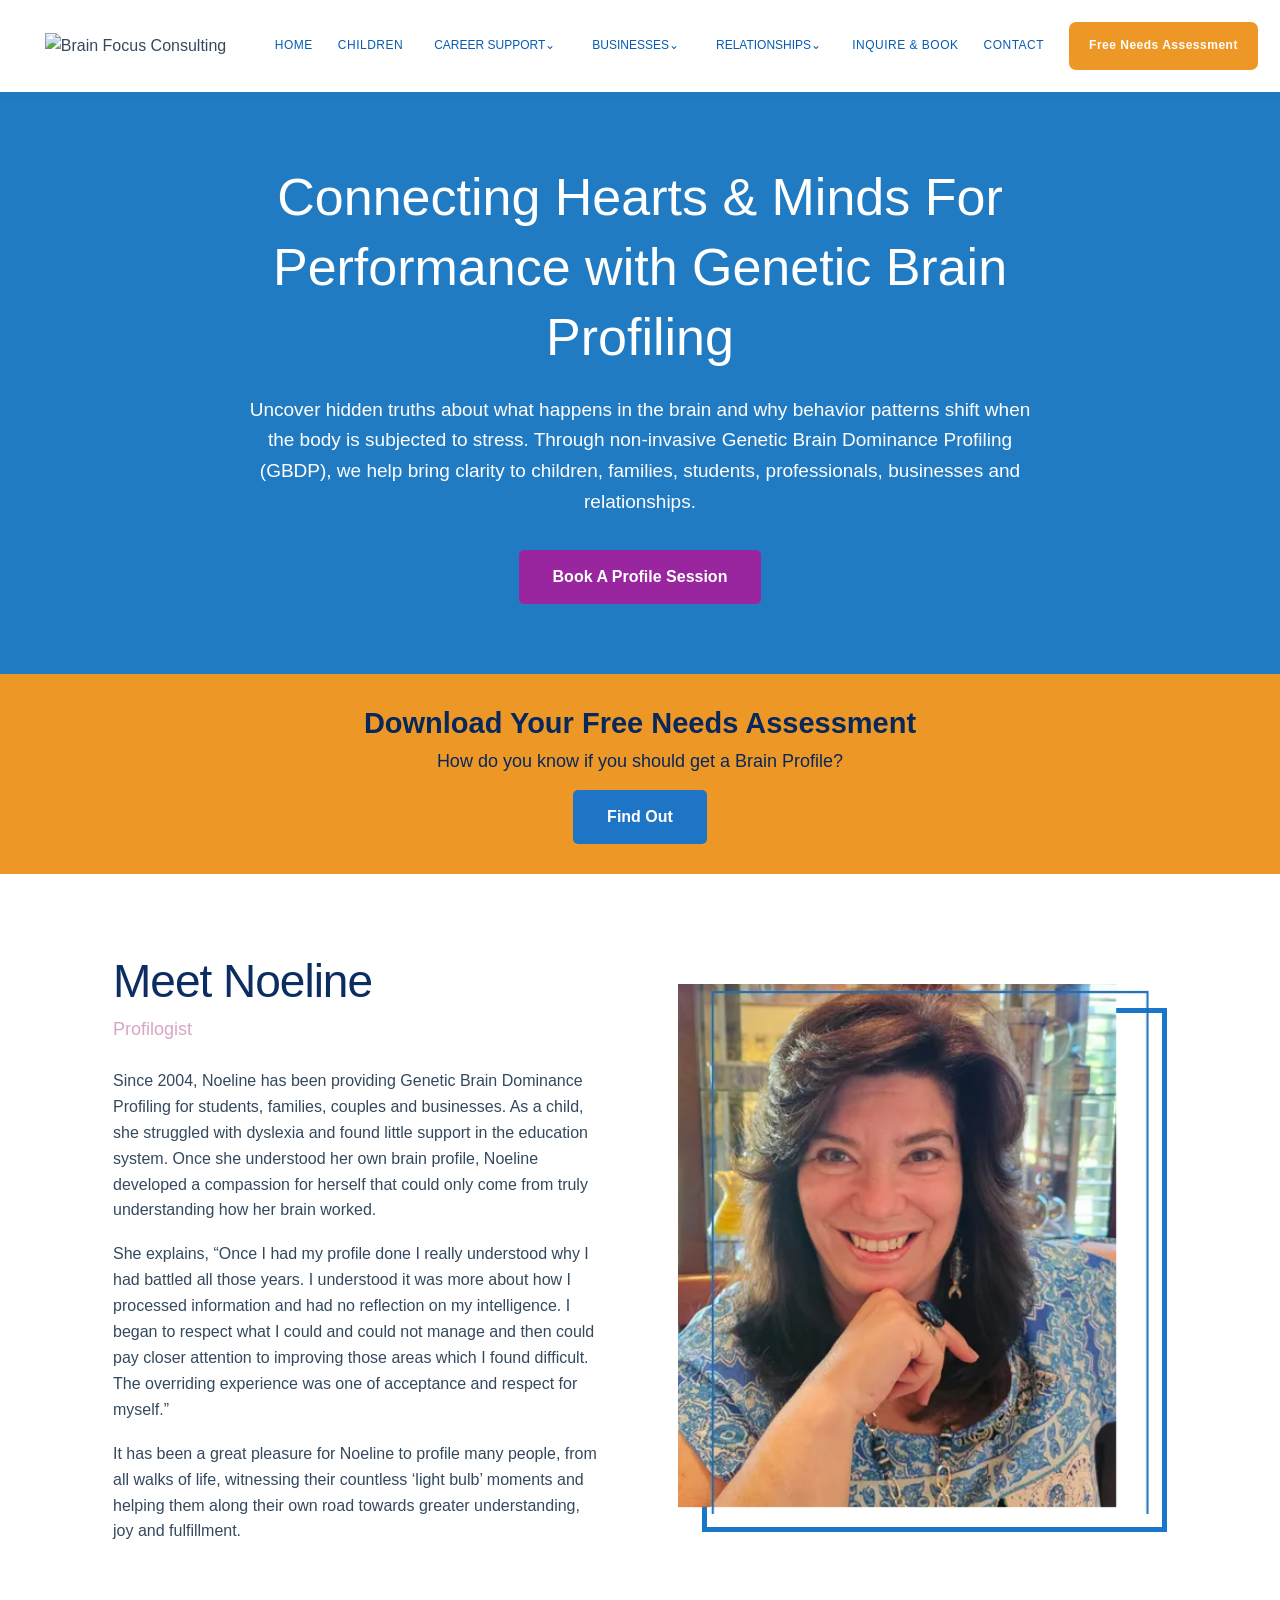
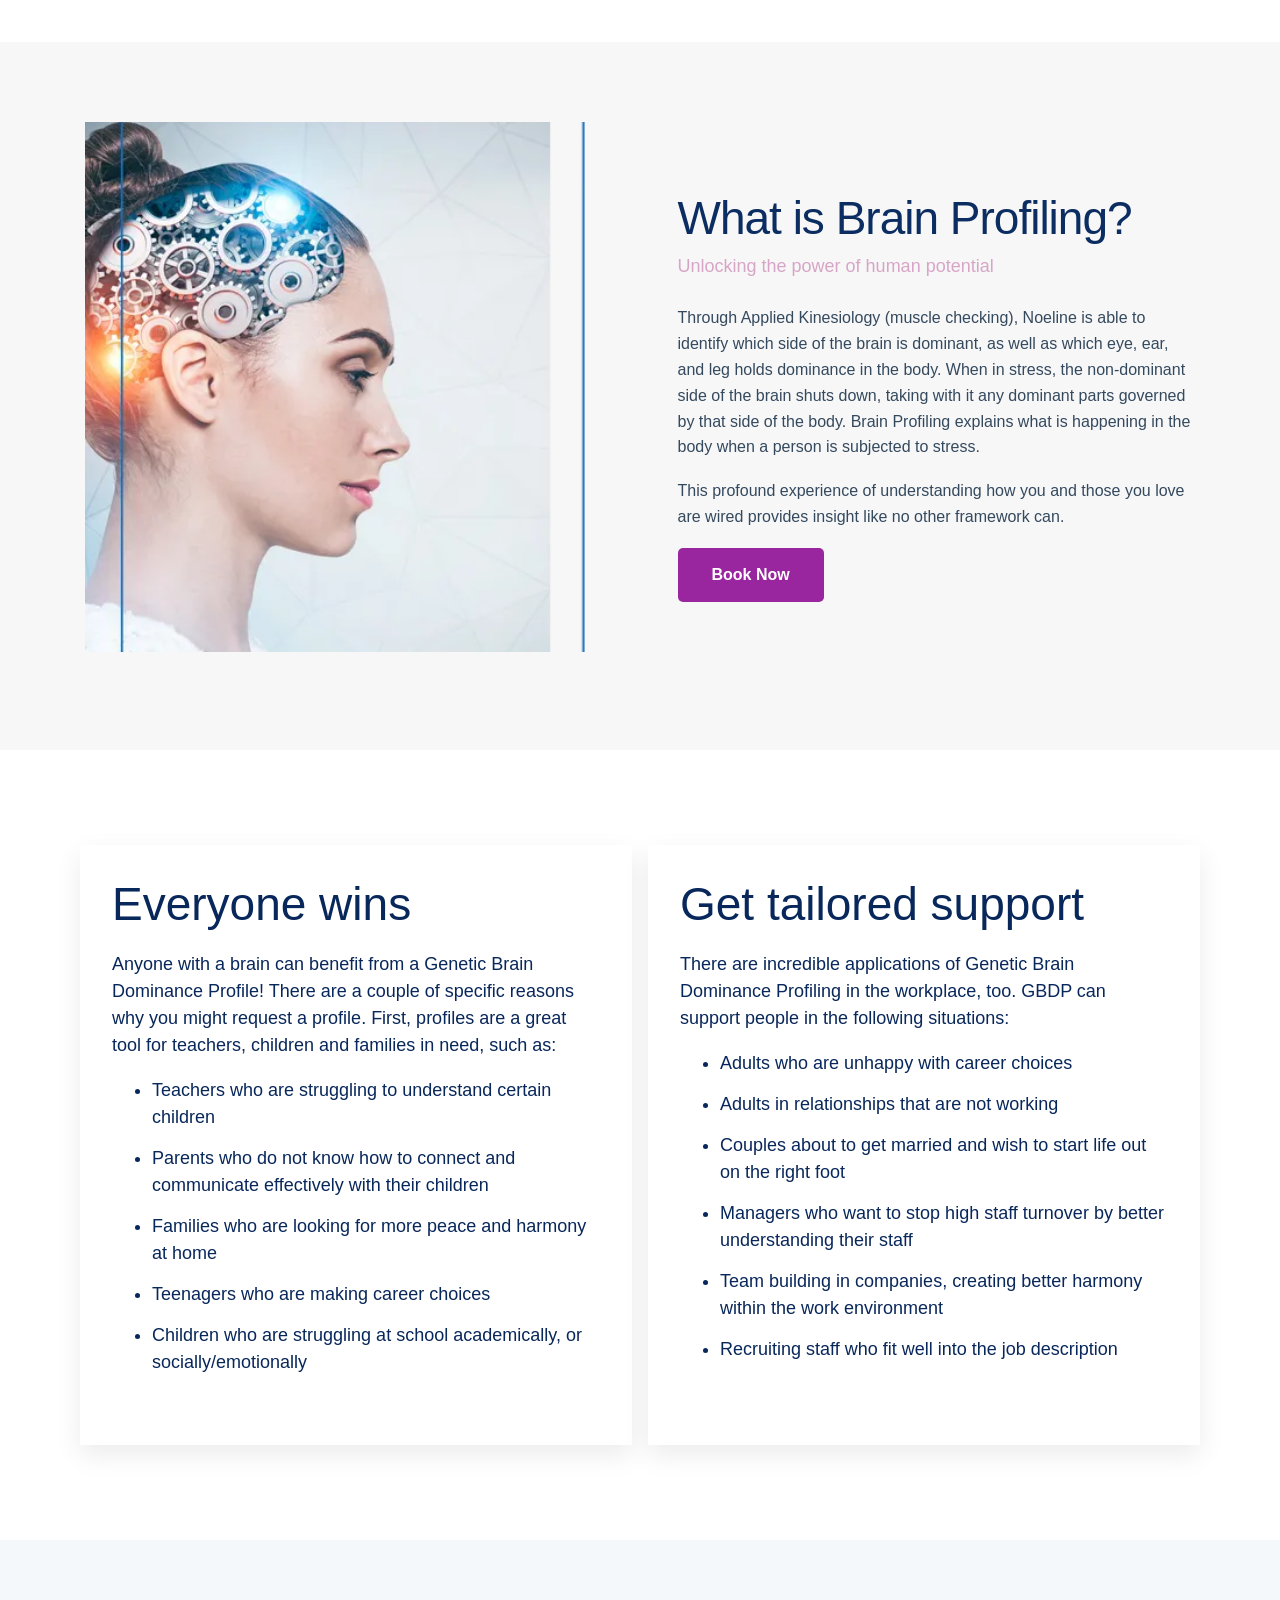
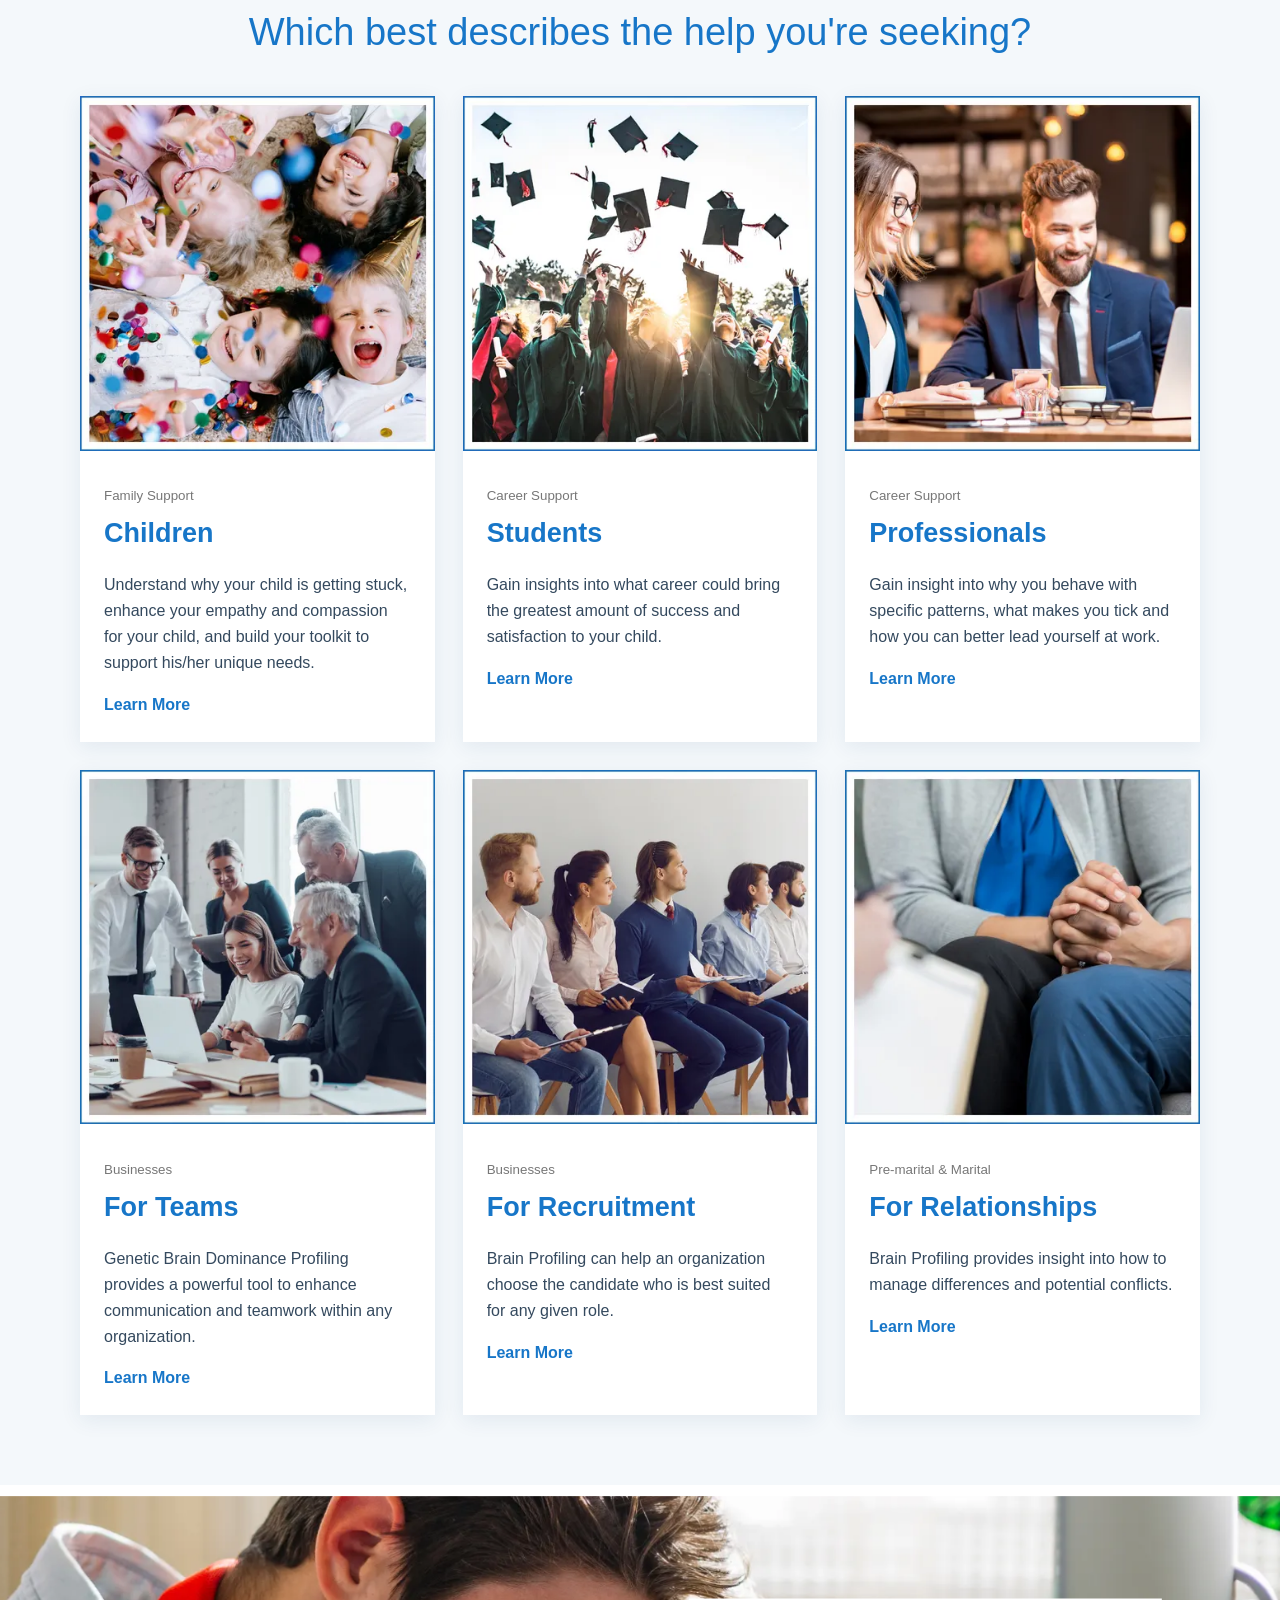
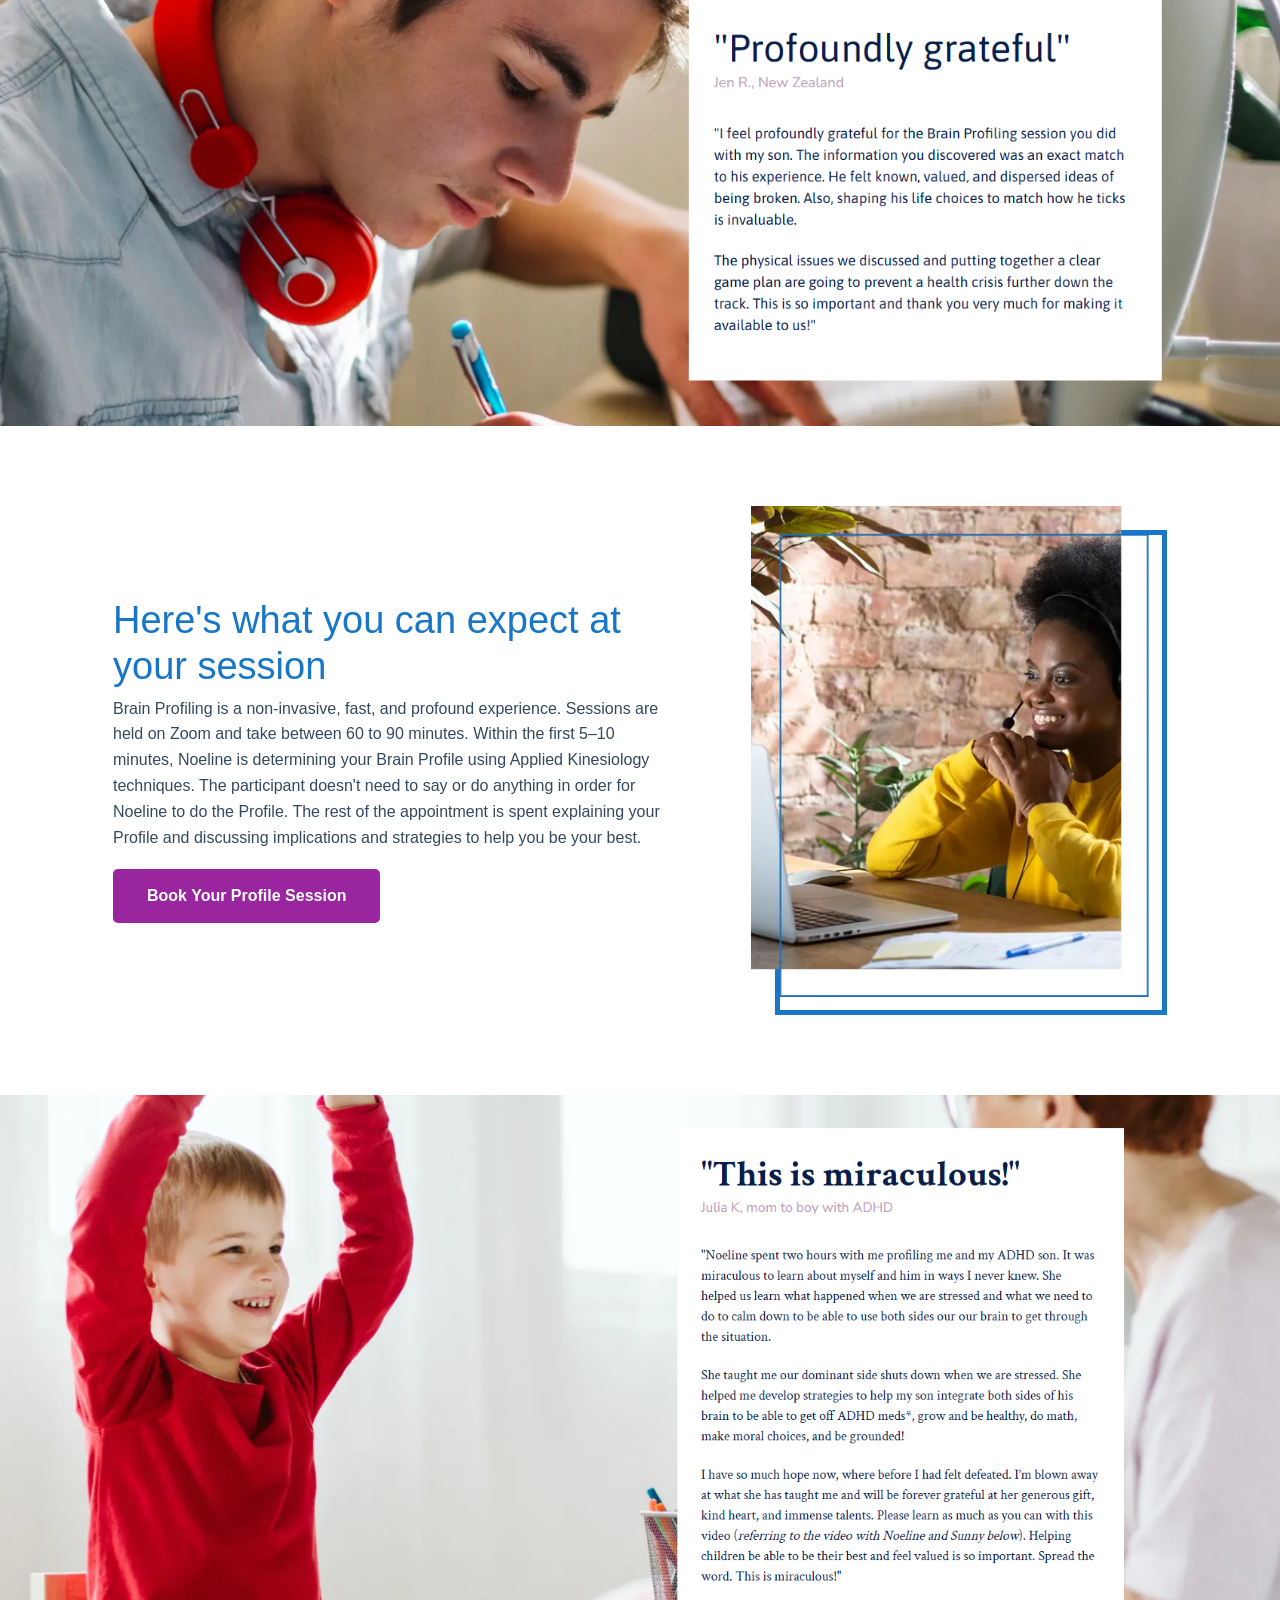
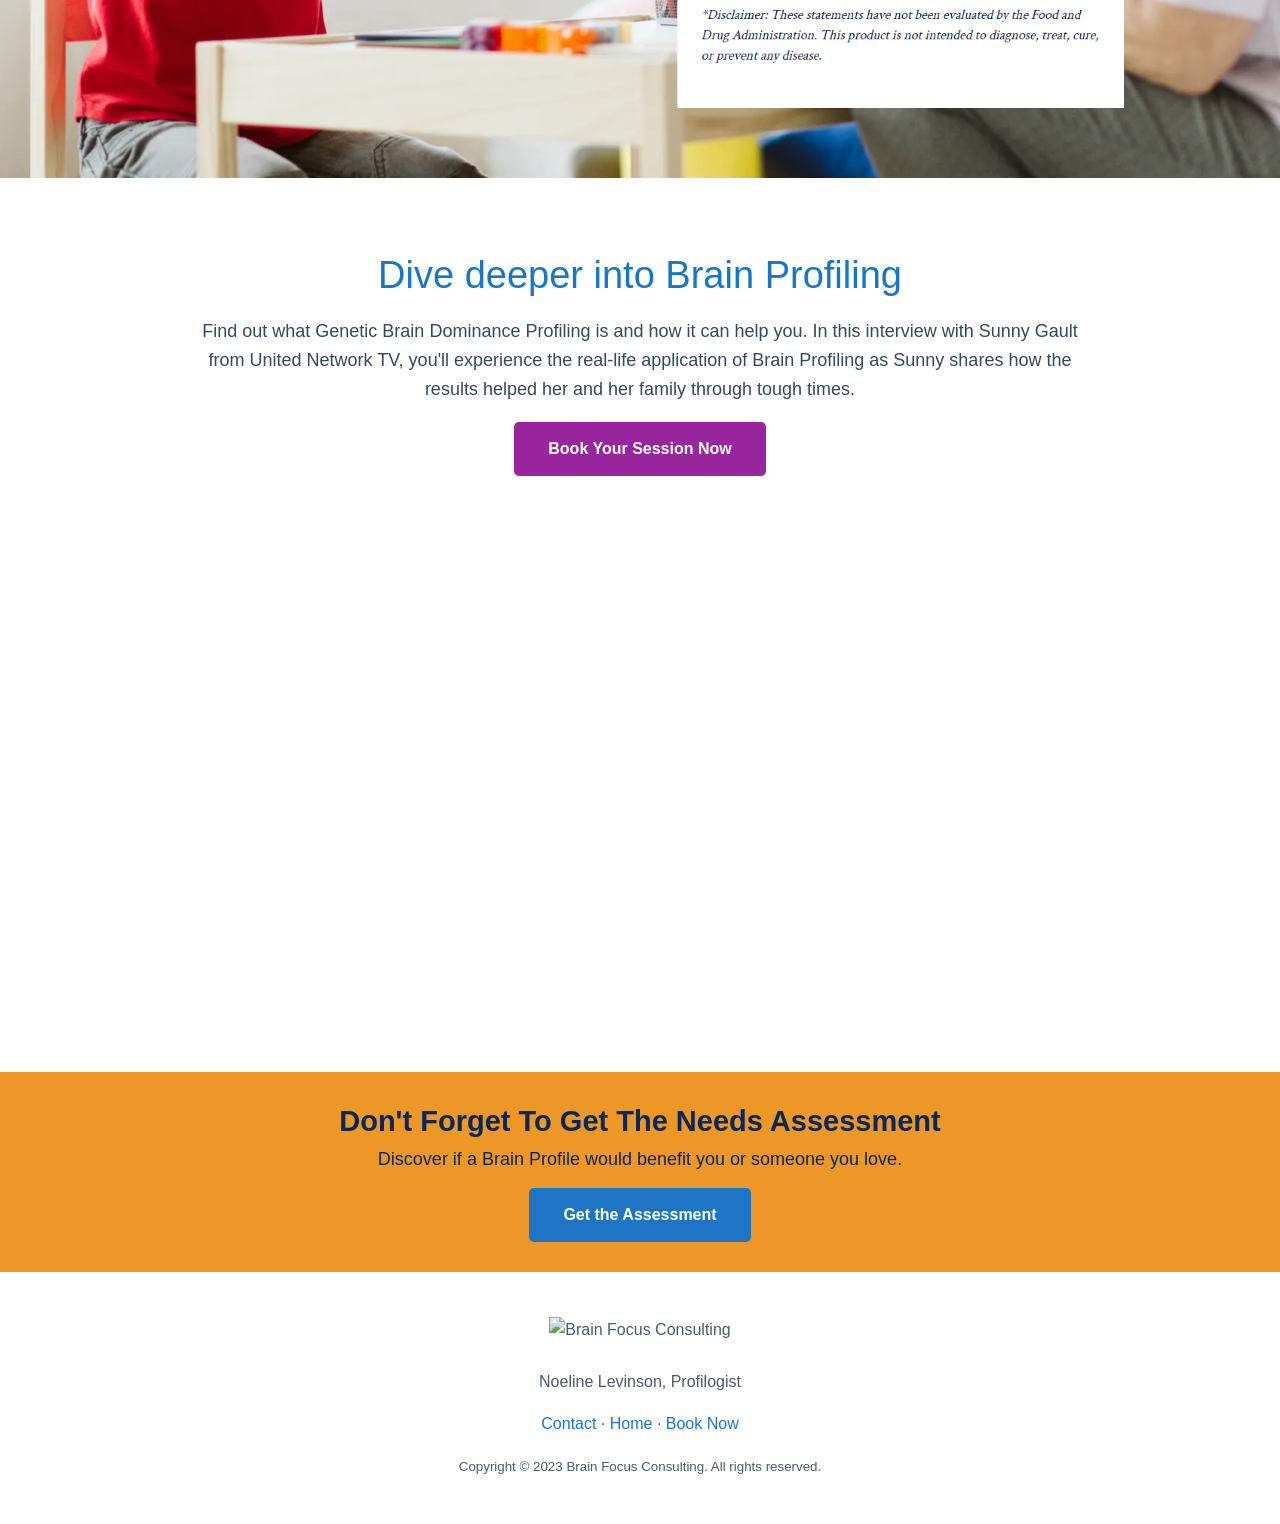
==== index.html @ ee222710 "Add files via upload" ====
<!doctype html><html lang="en"><head><meta charset="utf-8"><meta name="viewport" content="width=device-width,initial-scale=1"><title>Brain Focus Consulting | Noeline Levinson | Genetic Brain Profile</title><meta name="description" content="Genetic Brain Dominance Profiling with Noeline Levinson for children, students, professionals, teams, recruitment and relationships."><link rel="stylesheet" href="style.css?v=34"><style>
/* V3.1 critical layout - inline so browser cannot serve an old stylesheet */
.wins-parallax{position:relative!important;min-height:760px!important;padding:95px max(28px,calc((100% - 1120px)/2))!important;background-image:linear-gradient(135deg,#7895a4 0%,#214d75 55%,#163d66 100%)!important;background-size:cover!important;background-position:center top!important;background-attachment:fixed!important;display:flex!important;align-items:flex-start!important}
.wins-overlay{width:100%!important;display:grid!important;grid-template-columns:1fr 1fr!important;gap:16px!important;align-items:start!important}
.wins-overlay>div{background:#fff!important;padding:34px 32px 42px!important;min-height:600px!important;color:#08275a!important;box-shadow:0 10px 25px rgba(0,0,0,.08)!important}
.wins-overlay h2{font-size:46px!important;line-height:1.12!important;font-weight:400!important;color:#08275a!important;margin:0 0 20px!important}
.v31-shot{width:100%;margin:0;padding:0;background:#fff}.v31-shot img{display:block;width:100%;height:auto;margin:0}
@media(max-width:900px){.wins-parallax{background-attachment:scroll!important;min-height:0!important;padding:55px 22px!important}.wins-overlay{grid-template-columns:1fr!important}.wins-overlay>div{min-height:0!important}.v31-shot{overflow:hidden}.v31-shot img{width:150%;max-width:none;transform:translateX(-16%)}}
</style></head><body>
<header class="site-header"><a class="brand" href="index.html"><img src="https://images.groovetech.io/NfmhLCSXB964e5YX5T2obqIg7NGoWLc_vuRPrpjtFHE/rs%3Afit%3A0%3A0%3A0/g%3Ano%3A0%3A0/c%3A0%3A0/aHR0cHM6Ly9hc3NldHMuZ3Jvb3ZlYXBwcy5jb20vaW1hZ2VzL2VmN2JkNGI4LWQ1YjAtNDdlMC04ZDQ0LThmYjY0ODkxY2JkMS8xNjgwMzY2NDc2X0JyYWluRm9jdXNDb25zdWx0aW5nTG9nby5wbmc.webp" alt="Brain Focus Consulting"></a><button class="menu" aria-label="Menu" onclick="document.body.classList.toggle('navopen')">☰</button><nav><a href="index.html">HOME</a><a href="children.html">CHILDREN</a><span class="drop"><button>CAREER SUPPORT⌄</button><span><a href="for-students.html">For Students</a><a href="for-professionals.html">For Professionals</a></span></span><span class="drop"><button>BUSINESSES⌄</button><span><a href="for-teams.html">For Teams</a><a href="for-recruitment.html">For Recruitment</a></span></span><span class="drop"><button>RELATIONSHIPS⌄</button><span><a href="pre-marital.html">Pre-Marital</a><a href="marital.html">Marital</a></span></span><a href="inquire-book.html">INQUIRE & BOOK</a><a href="contact.html">CONTACT</a><a class="cta" href="#assessment">Free Needs Assessment</a></nav></header>
<main>
<section class="hero-original"><div class="hero-inner"><h1>Connecting Hearts &amp; Minds For Performance with Genetic Brain Profiling</h1><p>Uncover hidden truths about what happens in the brain and why behavior patterns shift when the body is subjected to stress. Through non-invasive Genetic Brain Dominance Profiling (GBDP), we help bring clarity to children, families, students, professionals, businesses and relationships.</p><a class="btn purple" href="inquire-book.html">Book A Profile Session</a></div></section>
<section id="assessment" class="assessment-orange"><h2>Download Your Free Needs Assessment</h2><p>How do you know if you should get a Brain Profile?</p><a class="btn bluebtn" href="contact.html">Find Out</a></section>
<section class="split meet"><div class="copy"><h2>Meet Noeline</h2><h3>Profilogist</h3><p>Since 2004, Noeline has been providing Genetic Brain Dominance Profiling for students, families, couples and businesses. As a child, she struggled with dyslexia and found little support in the education system. Once she understood her own brain profile, Noeline developed a compassion for herself that could only come from truly understanding how her brain worked.</p><p>She explains, “Once I had my profile done I really understood why I had battled all those years. I understood it was more about how I processed information and had no reflection on my intelligence. I began to respect what I could and could not manage and then could pay closer attention to improving those areas which I found difficult. The overriding experience was one of acceptance and respect for myself.”</p><p>It has been a great pleasure for Noeline to profile many people, from all walks of life, witnessing their countless ‘light bulb’ moments and helping them along their own road towards greater understanding, joy and fulfillment.</p></div><div class="framed"><img src="assets/noeline.webp" alt="Noeline Levinson, Brain Profilogist"></div></section>
<section class="split profiling"><div class="framed"><img src="assets/1680629318_HPImageTemplate430x53015.webp" alt="Woman with gears representing brain profiling"></div><div class="copy"><h2>What is Brain Profiling?</h2><h3>Unlocking the power of human potential</h3><p>Through Applied Kinesiology (muscle checking), Noeline is able to identify which side of the brain is dominant, as well as which eye, ear, and leg holds dominance in the body. When in stress, the non-dominant side of the brain shuts down, taking with it any dominant parts governed by that side of the body. Brain Profiling explains what is happening in the body when a person is subjected to stress.</p><p>This profound experience of understanding how you and those you love are wired provides insight like no other framework can.</p><a class="btn purple" href="inquire-book.html">Book Now</a></div></section>
<section class="wins-parallax"><div class="wins-overlay"><div><h2>Everyone wins</h2><p>Anyone with a brain can benefit from a Genetic Brain Dominance Profile! There are a couple of specific reasons why you might request a profile. First, profiles are a great tool for teachers, children and families in need, such as:</p><ul><li>Teachers who are struggling to understand certain children</li><li>Parents who do not know how to connect and communicate effectively with their children</li><li>Families who are looking for more peace and harmony at home</li><li>Teenagers who are making career choices</li><li>Children who are struggling at school academically, or socially/emotionally</li></ul></div><div><h2>Get tailored support</h2><p>There are incredible applications of Genetic Brain Dominance Profiling in the workplace, too. GBDP can support people in the following situations:</p><ul><li>Adults who are unhappy with career choices</li><li>Adults in relationships that are not working</li><li>Couples about to get married and wish to start life out on the right foot</li><li>Managers who want to stop high staff turnover by better understanding their staff</li><li>Team building in companies, creating better harmony within the work environment</li><li>Recruiting staff who fit well into the job description</li></ul></div></div></section>
<section class="services"><div class="center"><h2>Which best describes the help you're seeking?</h2></div><div class="cards">
<a class="card" href="children.html"><img src="assets/1680369429_Children.webp" alt="Children playing happily"><div><small>Family Support</small><h3>Children</h3><p>Understand why your child is getting stuck, enhance your empathy and compassion for your child, and build your toolkit to support his/her unique needs.</p><b>Learn More</b></div></a>
<a class="card" href="for-students.html"><img src="assets/1680369450_Students.webp" alt="Students graduating"><div><small>Career Support</small><h3>Students</h3><p>Gain insights into what career could bring the greatest amount of success and satisfaction to your child.</p><b>Learn More</b></div></a>
<a class="card" href="for-professionals.html"><img src="assets/1680369437_Professionals.webp" alt="Professionals talking"><div><small>Career Support</small><h3>Professionals</h3><p>Gain insight into why you behave with specific patterns, what makes you tick and how you can better lead yourself at work.</p><b>Learn More</b></div></a>
<a class="card" href="for-teams.html"><img src="assets/1680369454_Teams.webp" alt="Colleagues working together"><div><small>Businesses</small><h3>For Teams</h3><p>Genetic Brain Dominance Profiling provides a powerful tool to enhance communication and teamwork within any organization.</p><b>Learn More</b></div></a>
<a class="card" href="for-recruitment.html"><img src="assets/1680369446_Recruitment2.webp" alt="Candidates waiting for interviews"><div><small>Businesses</small><h3>For Recruitment</h3><p>Brain Profiling can help an organization choose the candidate who is best suited for any given role.</p><b>Learn More</b></div></a>
<a class="card" href="marital.html"><img src="assets/1680369433_Counseling.webp" alt="Couple in counseling"><div><small>Pre-marital &amp; Marital</small><h3>For Relationships</h3><p>Brain Profiling provides insight into how to manage differences and potential conflicts.</p><b>Learn More</b></div></a>
</div></section>
<section class="v31-shot"><img src="assets/profound-final-v32.png" alt="Profoundly grateful testimonial from Jen R., New Zealand"></section>
<section class="split session"><div class="copy"><h2>Here's what you can expect at your session</h2><p>Brain Profiling is a non-invasive, fast, and profound experience. Sessions are held on Zoom and take between 60 to 90 minutes. Within the first 5–10 minutes, Noeline is determining your Brain Profile using Applied Kinesiology techniques. The participant doesn't need to say or do anything in order for Noeline to do the Profile. The rest of the appointment is spent explaining your Profile and discussing implications and strategies to help you be your best.</p><a class="btn purple" href="inquire-book.html">Book Your Profile Session</a></div><div class="framed"><img src="assets/1680629613_HPImageTemplate430x53016.webp" alt="Woman talking on Zoom"></div></section>
<section class="v31-shot"><img src="assets/miracle-final-v32.png" alt="This is miraculous testimonial from Julia K"></section>
<section class="video-section"><div class="center"><h2>Dive deeper into Brain Profiling</h2><p>Find out what Genetic Brain Dominance Profiling is and how it can help you. In this interview with Sunny Gault from United Network TV, you'll experience the real-life application of Brain Profiling as Sunny shares how the results helped her and her family through tough times.</p><a class="btn purple" href="inquire-book.html">Book Your Session Now</a><div class="video"><iframe src="https://www.youtube.com/embed/GrEkCJaJxqs?controls=1&modestbranding=1&rel=0" title="Brain Profiling interview with Noeline Levinson and Sunny Gault" allowfullscreen></iframe></div></div></section>
<section class="assessment-orange"><h2>Don't Forget To Get The Needs Assessment</h2><p>Discover if a Brain Profile would benefit you or someone you love.</p><a class="btn bluebtn" href="contact.html">Get the Assessment</a></section>
</main><footer><img class="footer-logo" src="https://images.groovetech.io/TEmyy-5GClAVX6WdnSkk3Kx9Jpmm0pJka_zYa6K0SmQ/rs%3Afit%3A0%3A0%3A0/g%3Ano%3A0%3A0/c%3A0%3A0/aHR0cHM6Ly9hc3NldHMuZ3Jvb3ZlYXBwcy5jb20vaW1hZ2VzL2VmN2JkNGI4LWQ1YjAtNDdlMC04ZDQ0LThmYjY0ODkxY2JkMS8xNjgwMzY3MTY0X0JyYWluRm9jdXNMb2dvNTAweDUwMC5wbmc.webp" alt="Brain Focus Consulting"><p>Noeline Levinson, Profilogist</p><p><a href="contact.html">Contact</a> · <a href="index.html">Home</a> · <a href="inquire-book.html">Book Now</a></p><small>Copyright © 2023 Brain Focus Consulting. All rights reserved.</small></footer>
<script>document.querySelectorAll('.drop>button').forEach(b=>b.addEventListener('click',()=>b.parentElement.classList.toggle('open')))</script></body></html>
---- style.css ----
:root{--blue:#1976c9;--navy:#183f70;--orange:#ed9826;--purple:#9a269f;--ink:#34495e;--pale:#f5f8fb}*{box-sizing:border-box}body{margin:0;font-family:Arial,Helvetica,sans-serif;color:var(--ink);line-height:1.62}a{text-decoration:none;color:inherit}.site-header{min-height:92px;display:flex;align-items:center;padding:8px 3.5%;gap:25px;background:#fff;position:sticky;top:0;z-index:20;box-shadow:0 2px 10px #0000000b}.brand{width:205px;flex:0 0 205px}.brand img{display:block;width:100%;height:auto}nav{display:flex;align-items:center;gap:25px;margin-left:auto;font-size:12px;letter-spacing:.5px;color:#075cb2}nav>a,.drop>button{white-space:nowrap}.drop{position:relative}.drop>button{border:0;background:none;color:#075cb2;font:inherit;cursor:pointer}.drop>span{display:none;position:absolute;top:28px;left:0;background:#1976c9;min-width:160px;padding:8px 0;box-shadow:0 6px 18px #0002}.drop:hover>span,.drop.open>span{display:block}.drop span a{display:block;color:#fff;padding:9px 16px}.drop span a:hover{background:#0c62ad}.cta{background:var(--orange);color:#fff!important;padding:14px 20px;border-radius:7px;font-weight:bold}.menu{display:none}.hero-original{background:#217bc2;min-height:520px;display:flex;align-items:center;justify-content:center;text-align:center;color:#fff;padding:70px 25px}.hero-inner{max-width:900px}.hero-original h1{font-size:52px;line-height:1.35;font-weight:400;margin:0 0 22px}.hero-original p{font-size:19px;max-width:800px;margin:0 auto 32px}.btn{display:inline-block;padding:14px 34px;border-radius:5px;color:#fff;font-weight:bold}.purple{background:var(--purple)}.bluebtn{background:#1f75c5}.assessment-orange{text-align:center;background:var(--orange);color:#08275a;padding:26px 20px 30px}.assessment-orange h2{margin:0;font-size:29px}.assessment-orange p{margin:0 0 14px;font-size:18px}.split{max-width:1110px;margin:auto;padding:80px 28px;display:grid;grid-template-columns:1fr 1fr;gap:75px;align-items:center}.copy h2,.wins h2,.services h2,.quote h2,.video-section h2{font-size:38px;line-height:1.2;color:#1776c8;margin:0 0 6px;font-weight:500}.copy h3,.quote h3{font-weight:400;color:#666;margin:0 0 24px}.copy p{margin:0 0 18px}.framed{position:relative;padding:0 18px 18px 0}.framed:after{content:"";position:absolute;left:24px;top:24px;right:0;bottom:0;border:5px solid #1976c9;z-index:-1}.framed img{display:block;width:100%;max-height:530px;object-fit:cover}.meet .copy h2{font-family:Georgia,'Times New Roman',serif;font-style:italic;font-size:47px;color:#1d75bd}.profiling{background:#f7f7f7;max-width:none;padding-left:max(28px,calc((100% - 1110px)/2));padding-right:max(28px,calc((100% - 1110px)/2))}.wins{padding:65px max(28px,calc((100% - 1110px)/2));display:grid;grid-template-columns:1fr 1fr;gap:70px;background:#fff}.wins h2{font-size:31px}.wins li{margin:7px 0}.services{padding:70px 5%;background:#f4f8fb}.center{text-align:center;max-width:900px;margin:auto}.cards{max-width:1120px;margin:40px auto 0;display:grid;grid-template-columns:repeat(3,1fr);gap:28px}.card{background:#fff;box-shadow:0 5px 20px #173b6815}.card img{width:100%;aspect-ratio:1/1;object-fit:cover}.card div{padding:24px}.card small{color:#777}.card h3{font-size:27px;color:#1776c8;margin:4px 0 10px}.card b{color:#1776c8}.quote{background:#1976c9;color:#fff;text-align:center;padding:75px 20px}.quote div{max-width:850px;margin:auto}.quote h2{color:#fff;font-family:Georgia,serif;font-style:italic;font-size:42px}.quote h3{color:#fff}.quote p{font-size:19px}.session{grid-template-columns:1.15fr .85fr}.miracle{background:#edf5fb;padding:75px 20px}.miracle .copy{max-width:900px;margin:auto;text-align:center}.miracle .copy h2{font-family:Georgia,serif;font-style:italic}.video-section{padding:75px 20px}.video-section p{font-size:18px}.video{max-width:850px;aspect-ratio:16/9;margin:35px auto 0}.video iframe{width:100%;height:100%;border:0}footer{text-align:center;padding:45px 20px;background:#fff;color:#4c5a68}footer a{color:#1976c9}.footer-logo{width:190px;max-width:60%;height:auto;margin-bottom:10px}@media(max-width:1100px){.site-header{flex-wrap:wrap}.menu{display:block;margin-left:auto;border:0;background:none;font-size:28px;color:#1976c9}nav{display:none;width:100%;flex-direction:column;align-items:stretch;gap:0;padding:8px 0}body.navopen nav{display:flex}nav>a,.drop>button{display:block;width:100%;padding:10px 4px;text-align:left}.drop>span{position:static;box-shadow:none}.hero-original h1{font-size:43px}.cards{grid-template-columns:repeat(2,1fr)}}@media(max-width:700px){.brand{width:180px;flex-basis:180px}.hero-original{min-height:460px;padding:55px 22px}.hero-original h1{font-size:35px}.hero-original p{font-size:16px}.split,.wins{grid-template-columns:1fr;padding:55px 23px;gap:38px}.profiling .framed{order:2}.profiling .copy{order:1}.meet .copy h2{font-size:40px}.copy h2,.wins h2,.services h2,.quote h2,.video-section h2{font-size:31px}.cards{grid-template-columns:1fr}.services{padding:55px 20px}.assessment-orange h2{font-size:25px}.quote{padding:55px 22px}}

/* V3: closer to Ally's layered home-page layout */
.meet .copy h2{font-family:Arial,Helvetica,sans-serif;font-style:normal;font-weight:400;font-size:46px;color:#0b2d61;letter-spacing:-1px}
.meet .copy h3{color:#d7a5c6;font-size:18px}
.profiling .copy h2{font-family:Arial,Helvetica,sans-serif;font-weight:400;color:#0b2d61;font-size:46px;letter-spacing:-1px}
.profiling .copy h3{color:#d7a5c6;font-size:18px}

.wins-parallax{position:relative;min-height:760px;padding:95px max(28px,calc((100% - 1120px)/2));background-image:linear-gradient(135deg,#7895a4 0%,#214d75 55%,#163d66 100%);background-size:cover;background-position:center top;background-attachment:fixed;display:flex;align-items:flex-start}
.wins-overlay{width:100%;display:grid;grid-template-columns:1fr 1fr;gap:16px;align-items:start}
.wins-overlay>div{background:#fff;padding:34px 32px 42px;min-height:600px;color:#08275a;box-shadow:0 10px 25px rgba(0,0,0,.08)}
.wins-overlay h2{font-size:46px;line-height:1.12;font-weight:400;color:#08275a;margin:0 0 20px}
.wins-overlay p,.wins-overlay li{font-size:18px;line-height:1.5}.wins-overlay li{margin:14px 0}


@media(max-width:900px){
 .wins-parallax{background-attachment:scroll;min-height:0;padding:55px 22px}.wins-overlay{grid-template-columns:1fr}.wins-overlay>div{min-height:0}.wins-overlay h2{font-size:36px}
}
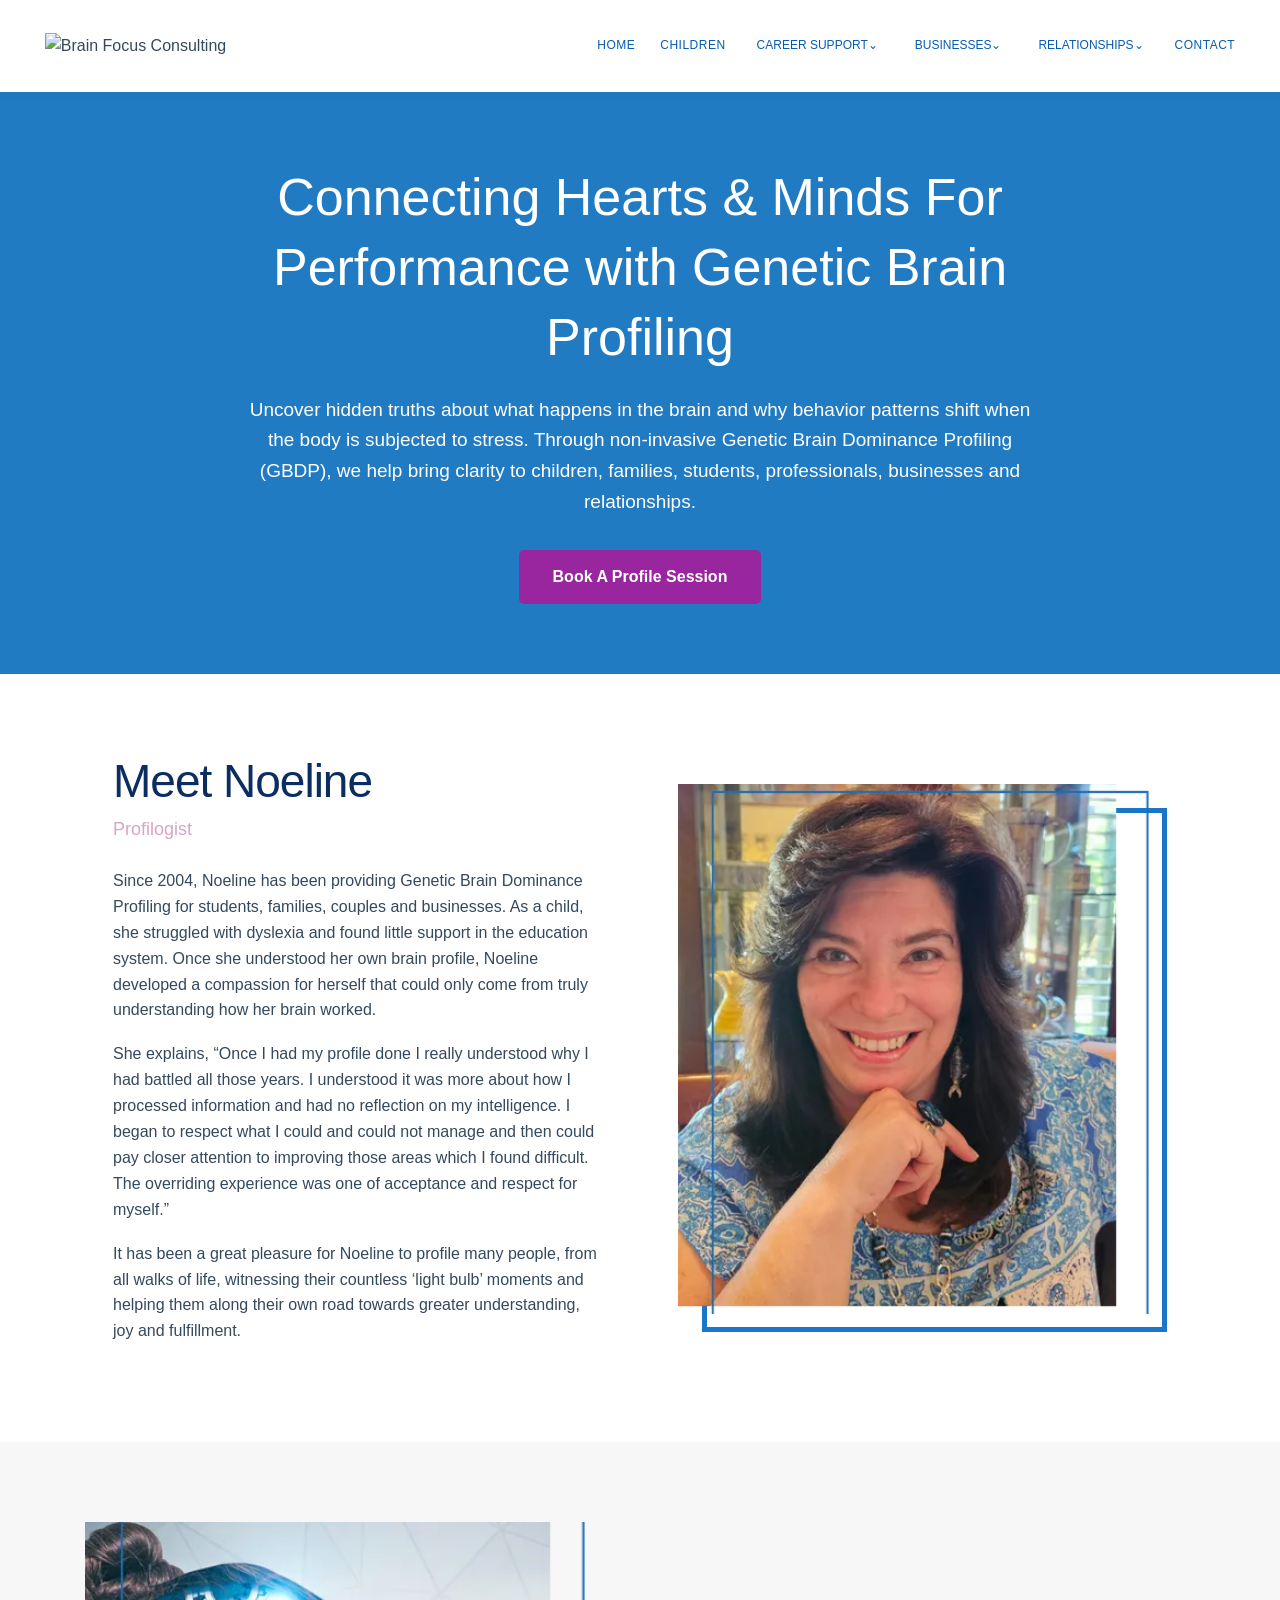
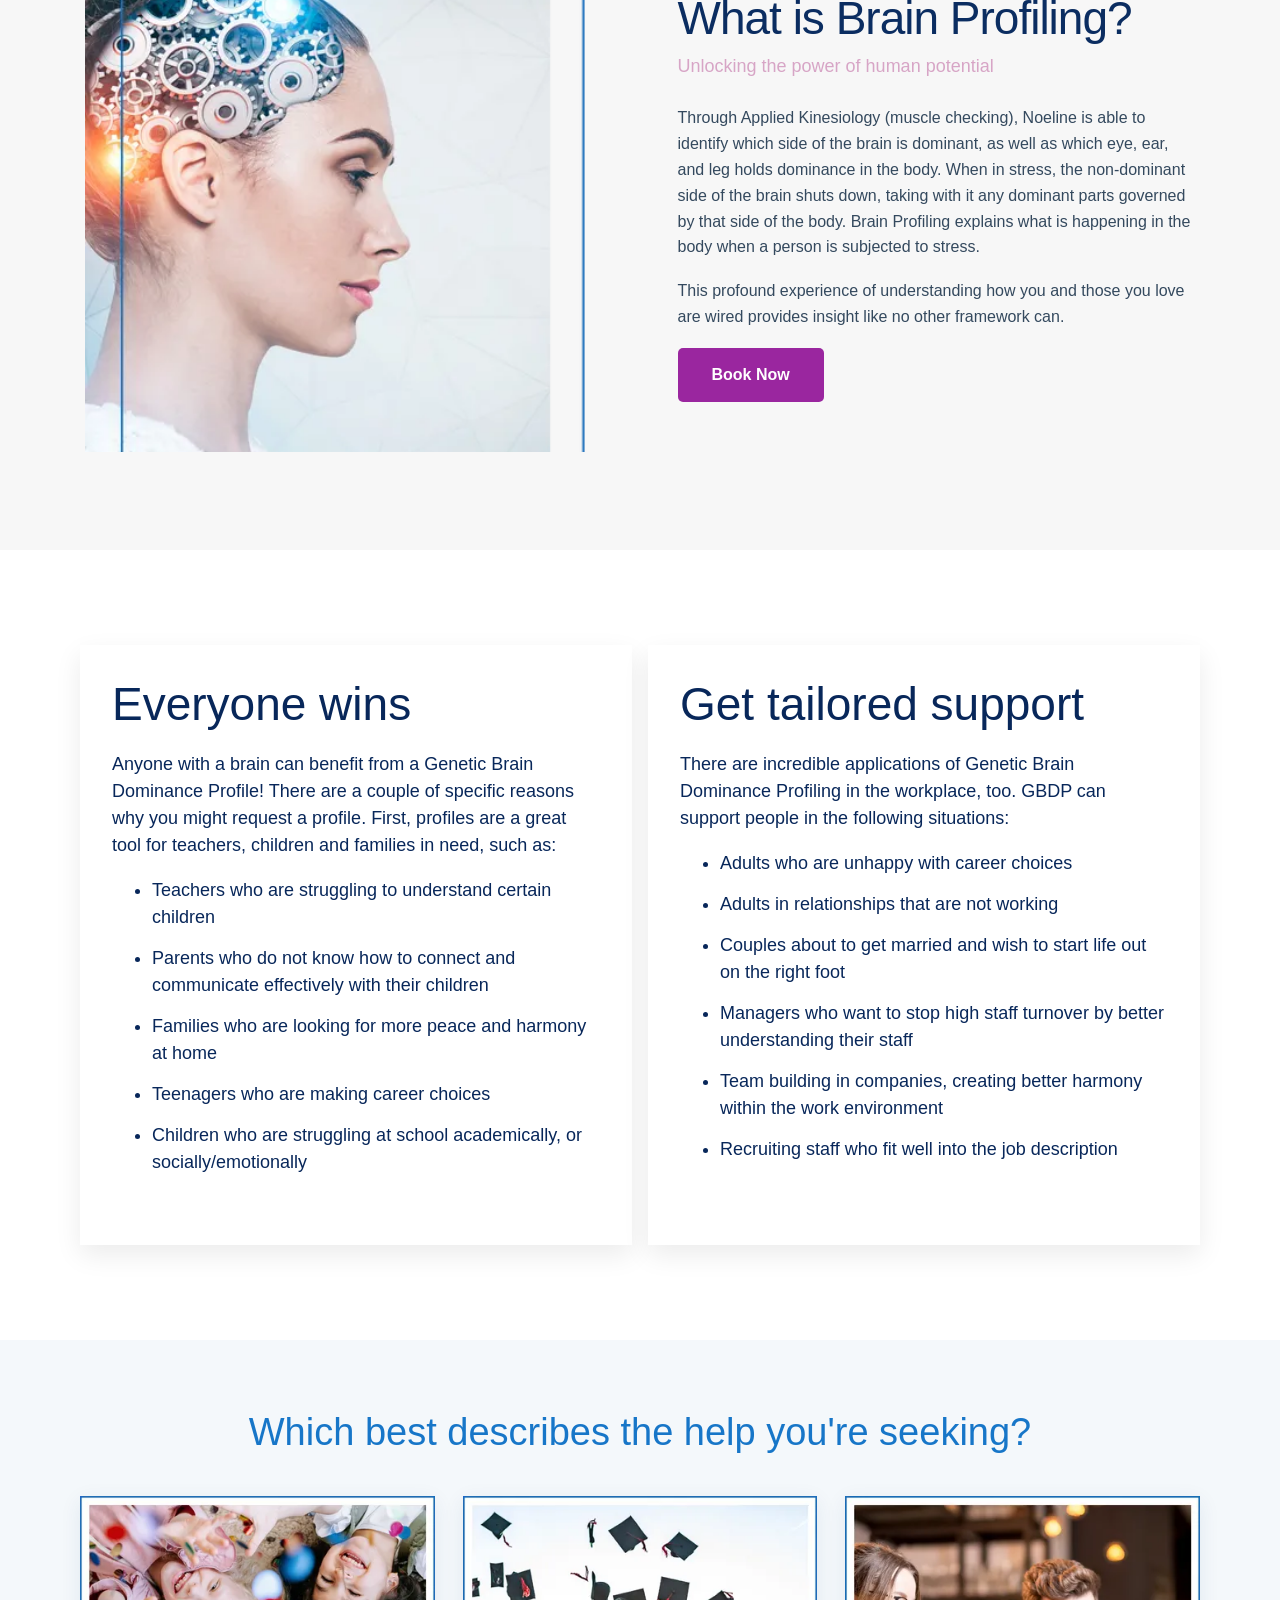
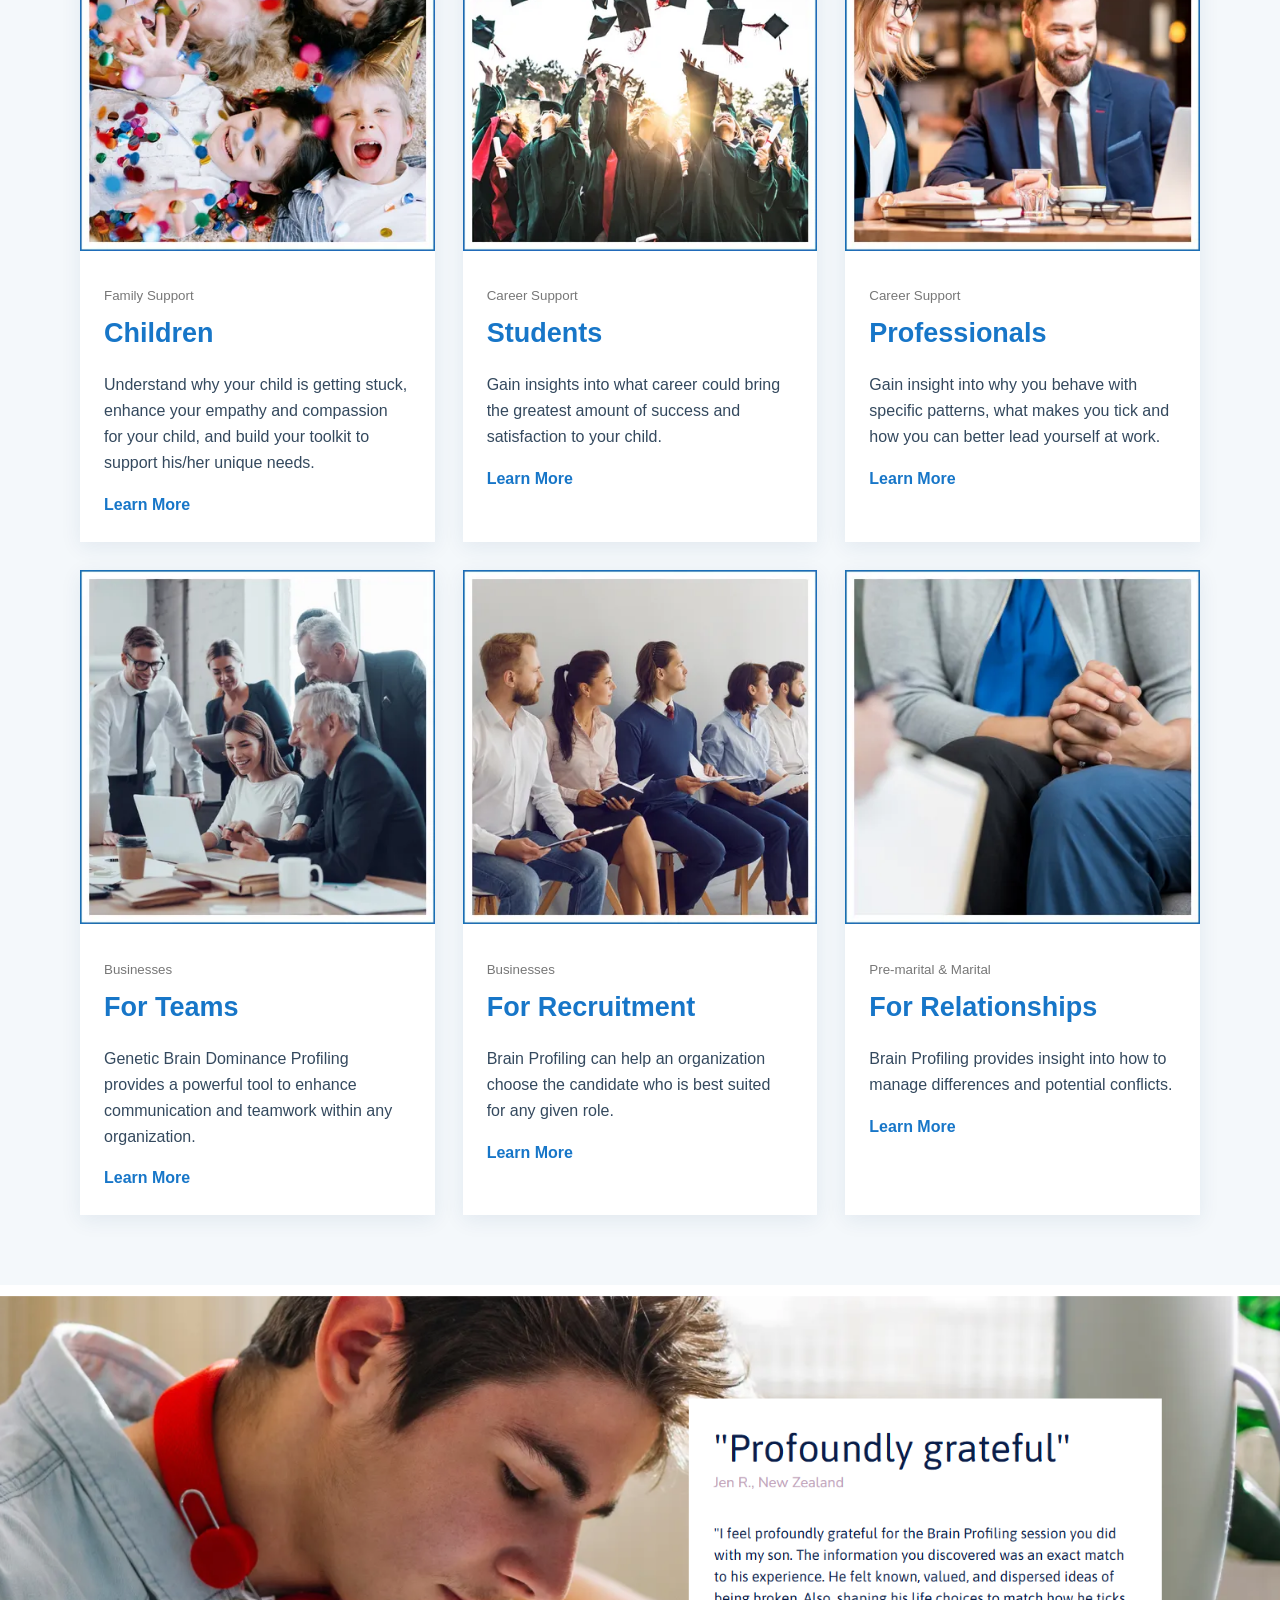
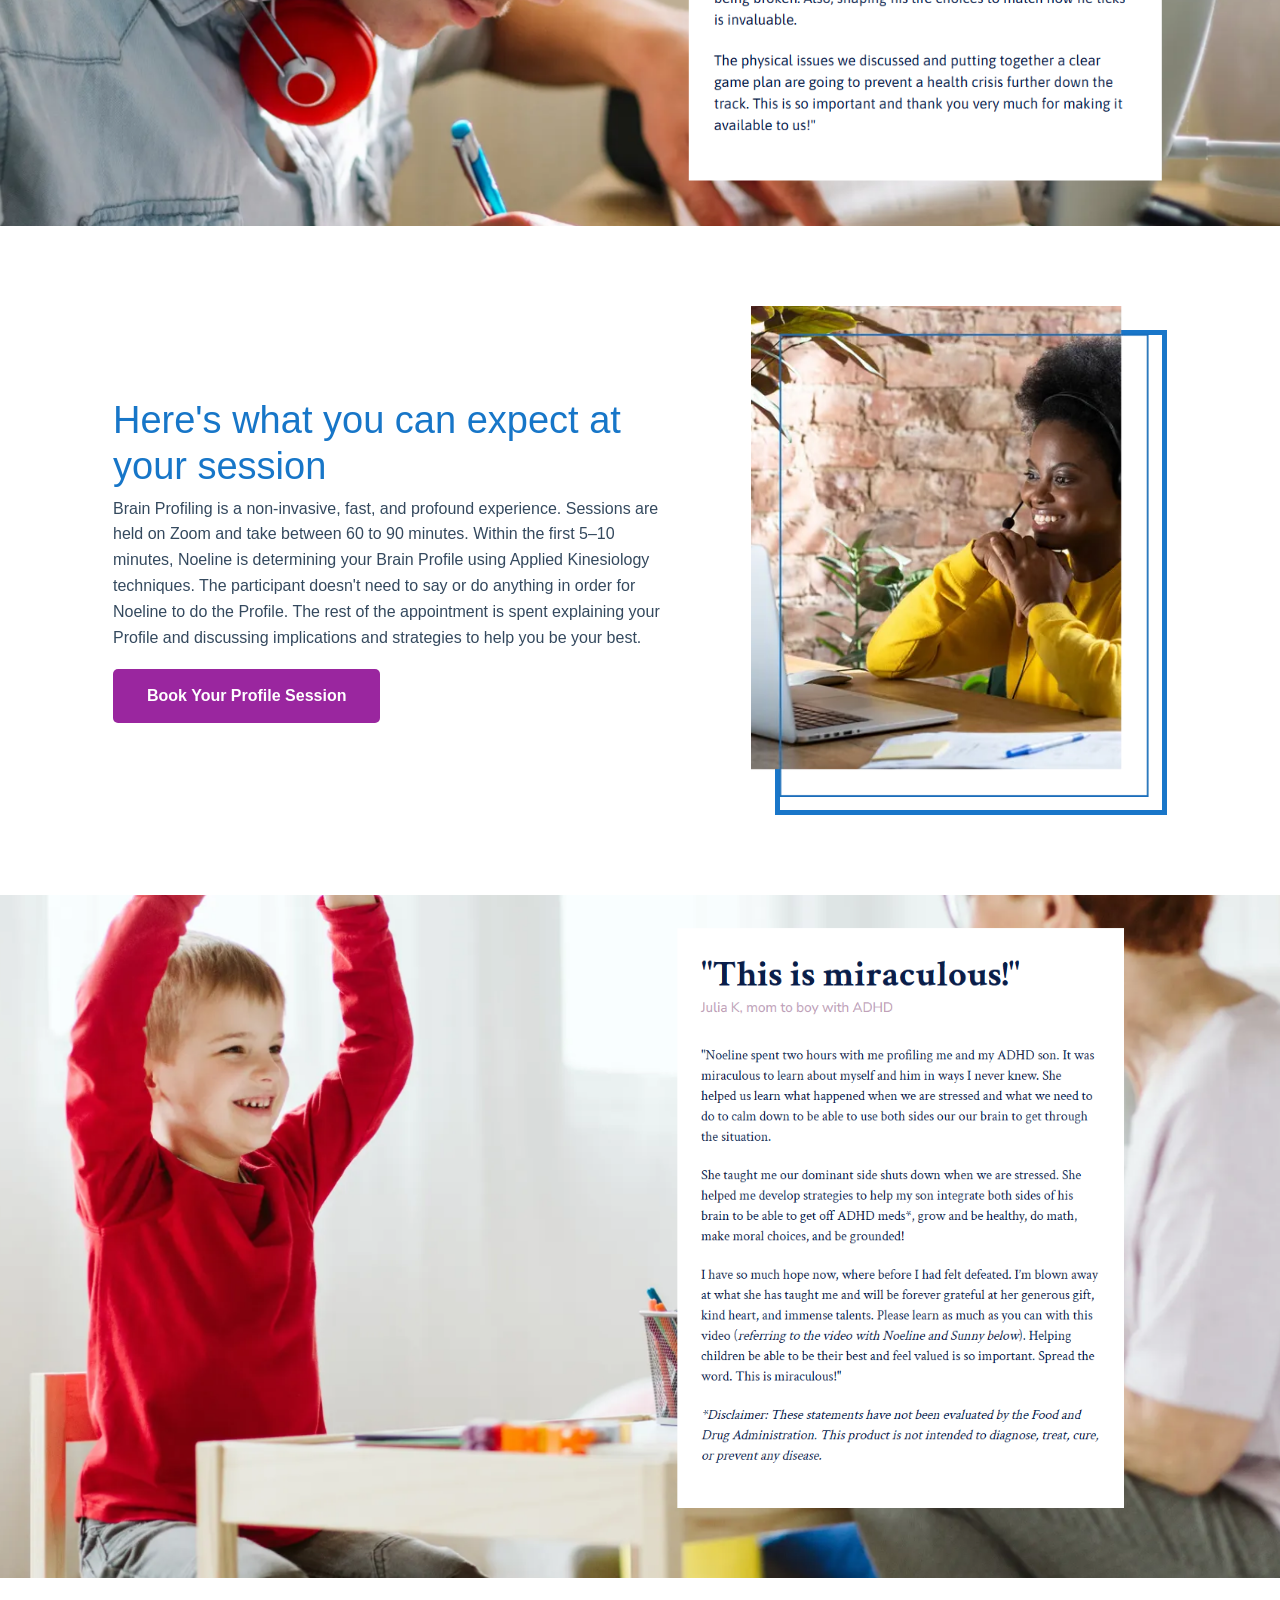
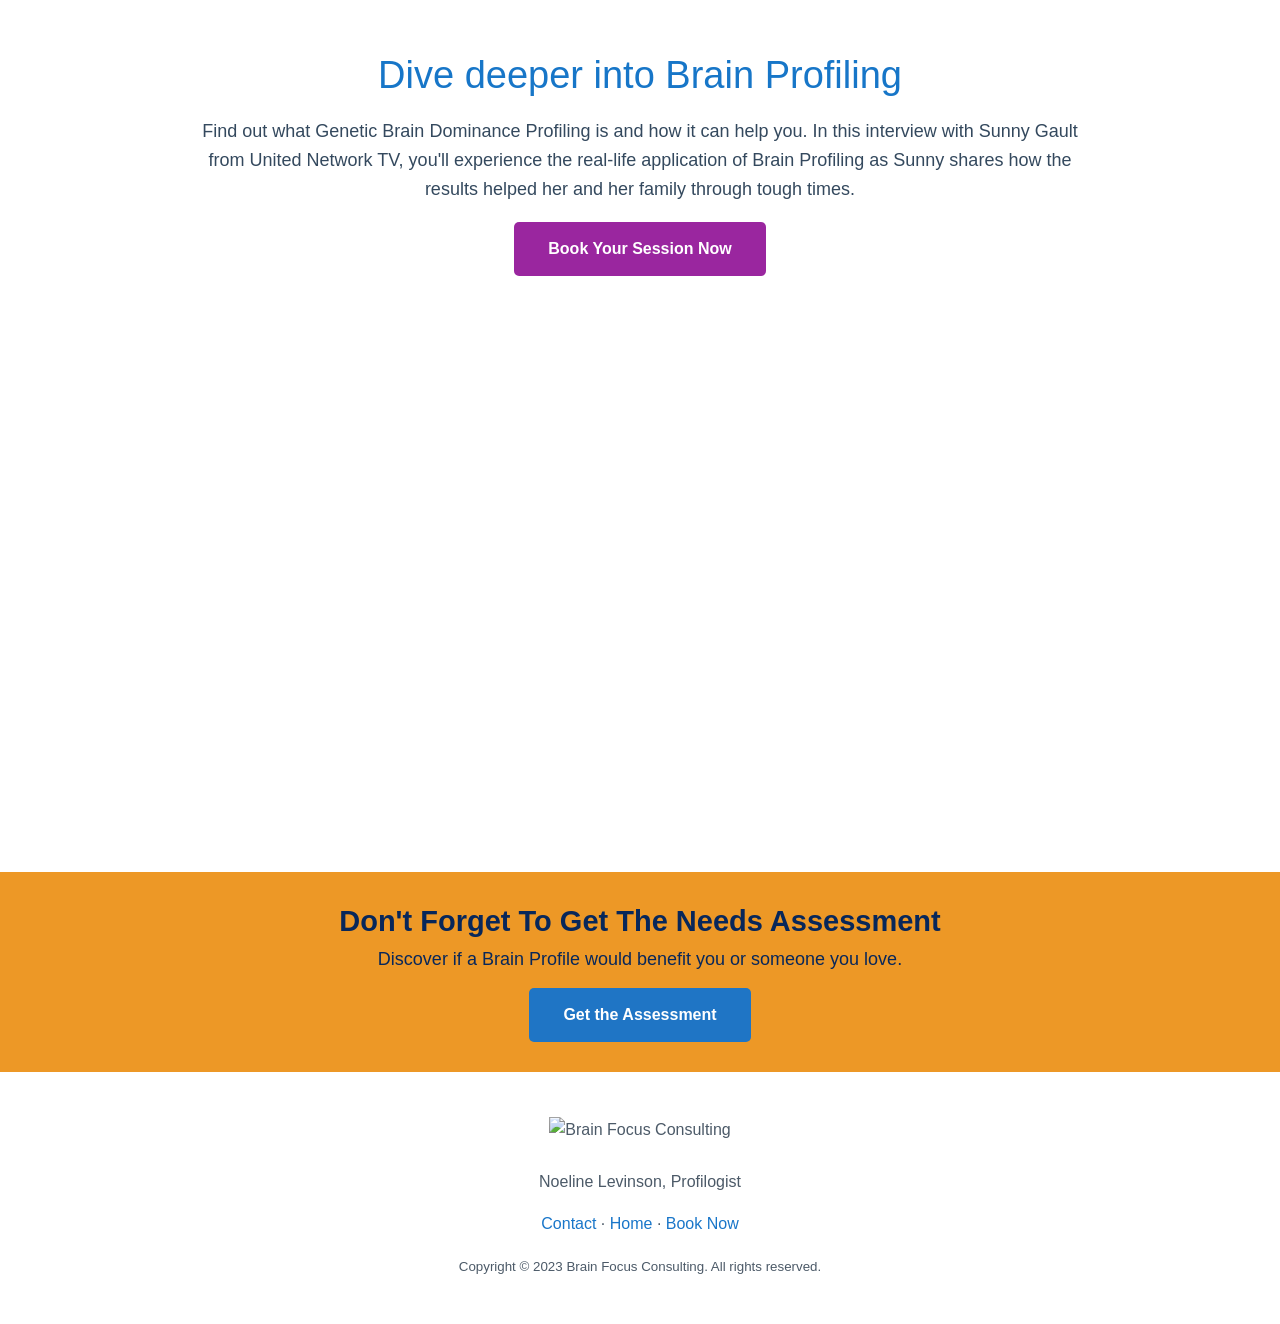
==== commit 53f8816c: "Update index.html with new content sections Added new sections for 'Meet Noeline' and 'What is Brain" ====
--- a/index.html
+++ b/index.html
@@ -7,10 +7,10 @@
 .v31-shot{width:100%;margin:0;padding:0;background:#fff}.v31-shot img{display:block;width:100%;height:auto;margin:0}
 @media(max-width:900px){.wins-parallax{background-attachment:scroll!important;min-height:0!important;padding:55px 22px!important}.wins-overlay{grid-template-columns:1fr!important}.wins-overlay>div{min-height:0!important}.v31-shot{overflow:hidden}.v31-shot img{width:150%;max-width:none;transform:translateX(-16%)}}
 </style></head><body>
-<header class="site-header"><a class="brand" href="index.html"><img src="https://images.groovetech.io/NfmhLCSXB964e5YX5T2obqIg7NGoWLc_vuRPrpjtFHE/rs%3Afit%3A0%3A0%3A0/g%3Ano%3A0%3A0/c%3A0%3A0/aHR0cHM6Ly9hc3NldHMuZ3Jvb3ZlYXBwcy5jb20vaW1hZ2VzL2VmN2JkNGI4LWQ1YjAtNDdlMC04ZDQ0LThmYjY0ODkxY2JkMS8xNjgwMzY2NDc2X0JyYWluRm9jdXNDb25zdWx0aW5nTG9nby5wbmc.webp" alt="Brain Focus Consulting"></a><button class="menu" aria-label="Menu" onclick="document.body.classList.toggle('navopen')">☰</button><nav><a href="index.html">HOME</a><a href="children.html">CHILDREN</a><span class="drop"><button>CAREER SUPPORT⌄</button><span><a href="for-students.html">For Students</a><a href="for-professionals.html">For Professionals</a></span></span><span class="drop"><button>BUSINESSES⌄</button><span><a href="for-teams.html">For Teams</a><a href="for-recruitment.html">For Recruitment</a></span></span><span class="drop"><button>RELATIONSHIPS⌄</button><span><a href="pre-marital.html">Pre-Marital</a><a href="marital.html">Marital</a></span></span><a href="inquire-book.html">INQUIRE & BOOK</a><a href="contact.html">CONTACT</a><a class="cta" href="#assessment">Free Needs Assessment</a></nav></header>
+<header class="site-header"><a class="brand" href="index.html"><img src="https://images.groovetech.io/NfmhLCSXB964e5YX5T2obqIg7NGoWLc_vuRPrpjtFHE/rs%3Afit%3A0%3A0%3A0/g%3Ano%3A0%3A0/c%3A0%3A0/aHR0cHM6Ly9hc3NldHMuZ3Jvb3ZlYXBwcy5jb20vaW1hZ2VzL2VmN2JkNGI4LWQ1YjAtNDdlMC04ZDQ0LThmYjY0ODkxY2JkMS8xNjgwMzY2NDc2X0JyYWluRm9jdXNDb25zdWx0aW5nTG9nby5wbmc.webp" alt="Brain Focus Consulting"></a><button class="menu" aria-label="Menu" onclick="document.body.classList.toggle('navopen')">☰</button><nav><a href="index.html">HOME</a><a href="children.html">CHILDREN</a><span class="drop"><button>CAREER SUPPORT⌄</button><span><a href="for-students.html">For Students</a><a href="for-professionals.html">For Professionals</a></span></span><span class="drop"><button>BUSINESSES⌄</button><span><a href="for-teams.html">For Teams</a><a href="for-recruitment.html">For Recruitment</a></span></span><span class="drop"><button>RELATIONSHIPS⌄</button><span><a href="pre-marital.html">Pre-Marital</a><a href="marital.html">Marital</a></span></span><a href="contact.html">CONTACT</a></nav></header>
 <main>
 <section class="hero-original"><div class="hero-inner"><h1>Connecting Hearts &amp; Minds For Performance with Genetic Brain Profiling</h1><p>Uncover hidden truths about what happens in the brain and why behavior patterns shift when the body is subjected to stress. Through non-invasive Genetic Brain Dominance Profiling (GBDP), we help bring clarity to children, families, students, professionals, businesses and relationships.</p><a class="btn purple" href="inquire-book.html">Book A Profile Session</a></div></section>
-<section id="assessment" class="assessment-orange"><h2>Download Your Free Needs Assessment</h2><p>How do you know if you should get a Brain Profile?</p><a class="btn bluebtn" href="contact.html">Find Out</a></section>
+
 <section class="split meet"><div class="copy"><h2>Meet Noeline</h2><h3>Profilogist</h3><p>Since 2004, Noeline has been providing Genetic Brain Dominance Profiling for students, families, couples and businesses. As a child, she struggled with dyslexia and found little support in the education system. Once she understood her own brain profile, Noeline developed a compassion for herself that could only come from truly understanding how her brain worked.</p><p>She explains, “Once I had my profile done I really understood why I had battled all those years. I understood it was more about how I processed information and had no reflection on my intelligence. I began to respect what I could and could not manage and then could pay closer attention to improving those areas which I found difficult. The overriding experience was one of acceptance and respect for myself.”</p><p>It has been a great pleasure for Noeline to profile many people, from all walks of life, witnessing their countless ‘light bulb’ moments and helping them along their own road towards greater understanding, joy and fulfillment.</p></div><div class="framed"><img src="assets/noeline.webp" alt="Noeline Levinson, Brain Profilogist"></div></section>
 <section class="split profiling"><div class="framed"><img src="assets/1680629318_HPImageTemplate430x53015.webp" alt="Woman with gears representing brain profiling"></div><div class="copy"><h2>What is Brain Profiling?</h2><h3>Unlocking the power of human potential</h3><p>Through Applied Kinesiology (muscle checking), Noeline is able to identify which side of the brain is dominant, as well as which eye, ear, and leg holds dominance in the body. When in stress, the non-dominant side of the brain shuts down, taking with it any dominant parts governed by that side of the body. Brain Profiling explains what is happening in the body when a person is subjected to stress.</p><p>This profound experience of understanding how you and those you love are wired provides insight like no other framework can.</p><a class="btn purple" href="inquire-book.html">Book Now</a></div></section>
 <section class="wins-parallax"><div class="wins-overlay"><div><h2>Everyone wins</h2><p>Anyone with a brain can benefit from a Genetic Brain Dominance Profile! There are a couple of specific reasons why you might request a profile. First, profiles are a great tool for teachers, children and families in need, such as:</p><ul><li>Teachers who are struggling to understand certain children</li><li>Parents who do not know how to connect and communicate effectively with their children</li><li>Families who are looking for more peace and harmony at home</li><li>Teenagers who are making career choices</li><li>Children who are struggling at school academically, or socially/emotionally</li></ul></div><div><h2>Get tailored support</h2><p>There are incredible applications of Genetic Brain Dominance Profiling in the workplace, too. GBDP can support people in the following situations:</p><ul><li>Adults who are unhappy with career choices</li><li>Adults in relationships that are not working</li><li>Couples about to get married and wish to start life out on the right foot</li><li>Managers who want to stop high staff turnover by better understanding their staff</li><li>Team building in companies, creating better harmony within the work environment</li><li>Recruiting staff who fit well into the job description</li></ul></div></div></section>
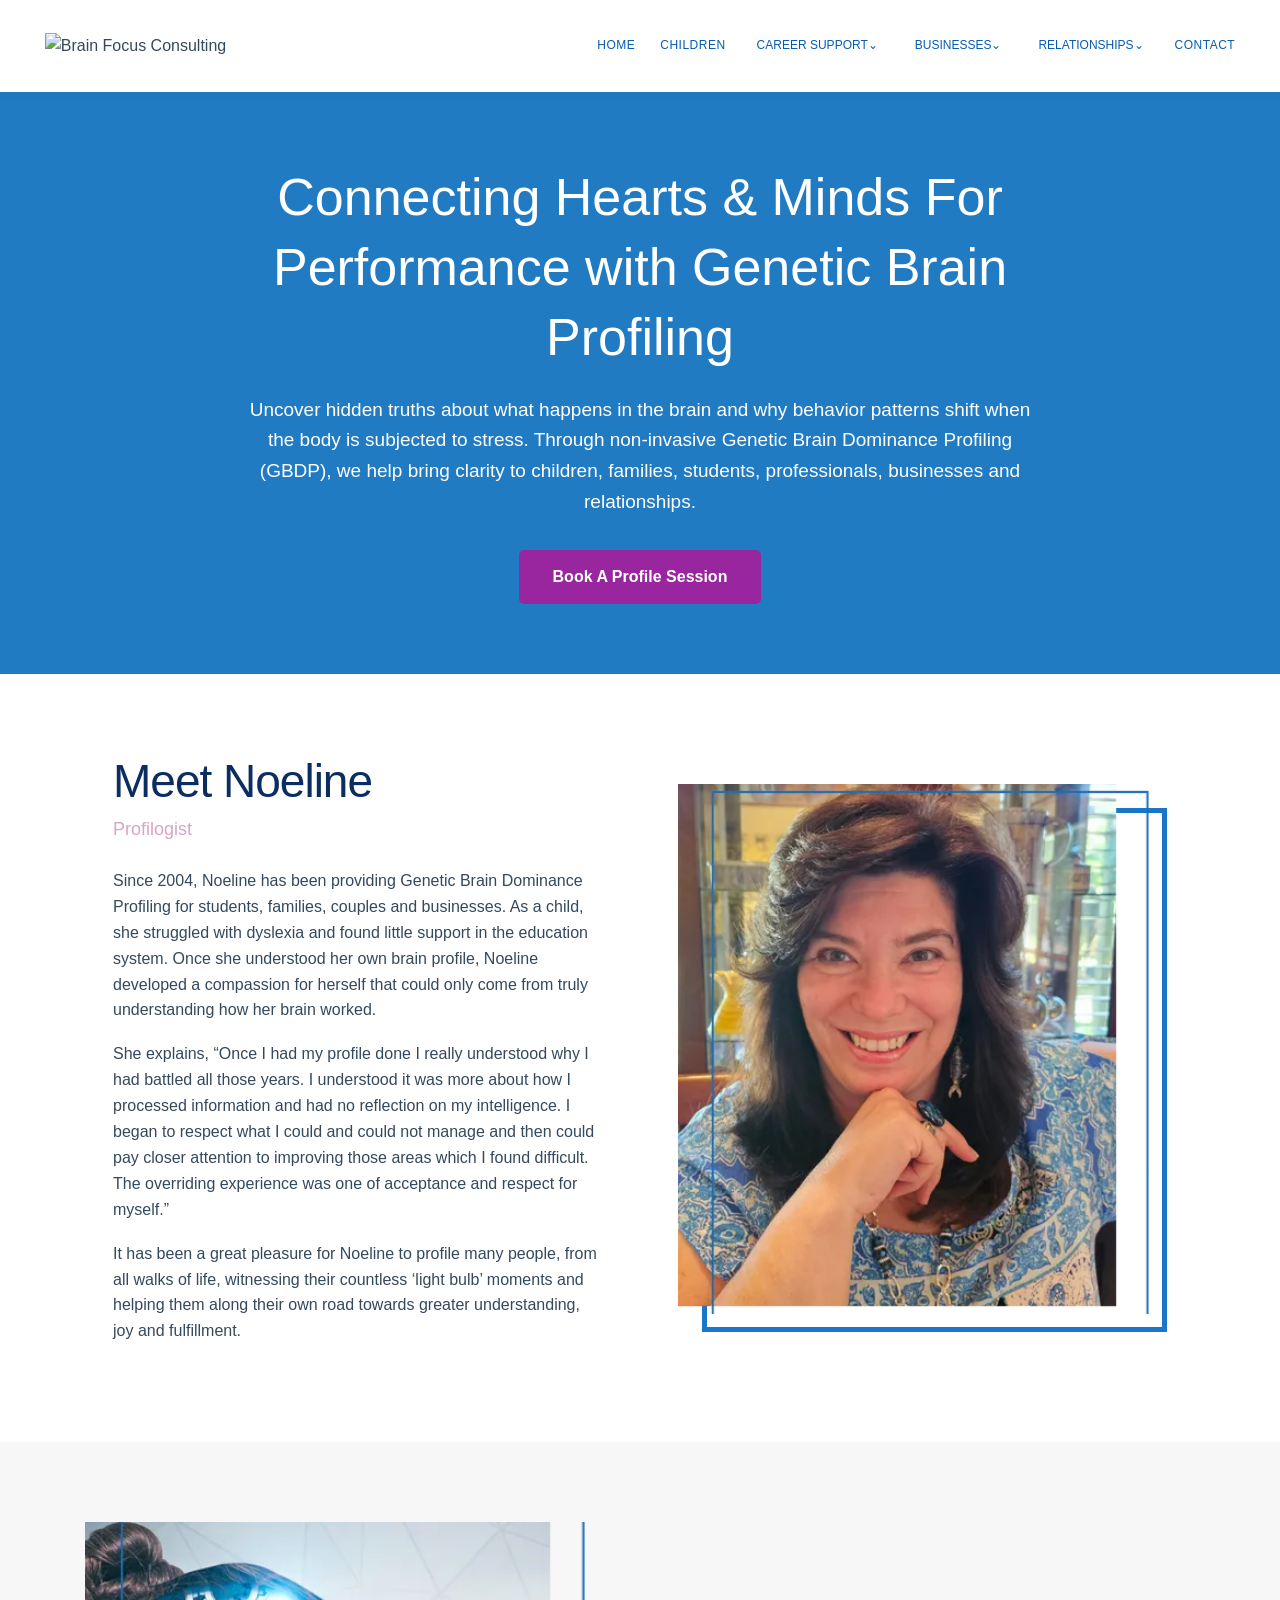
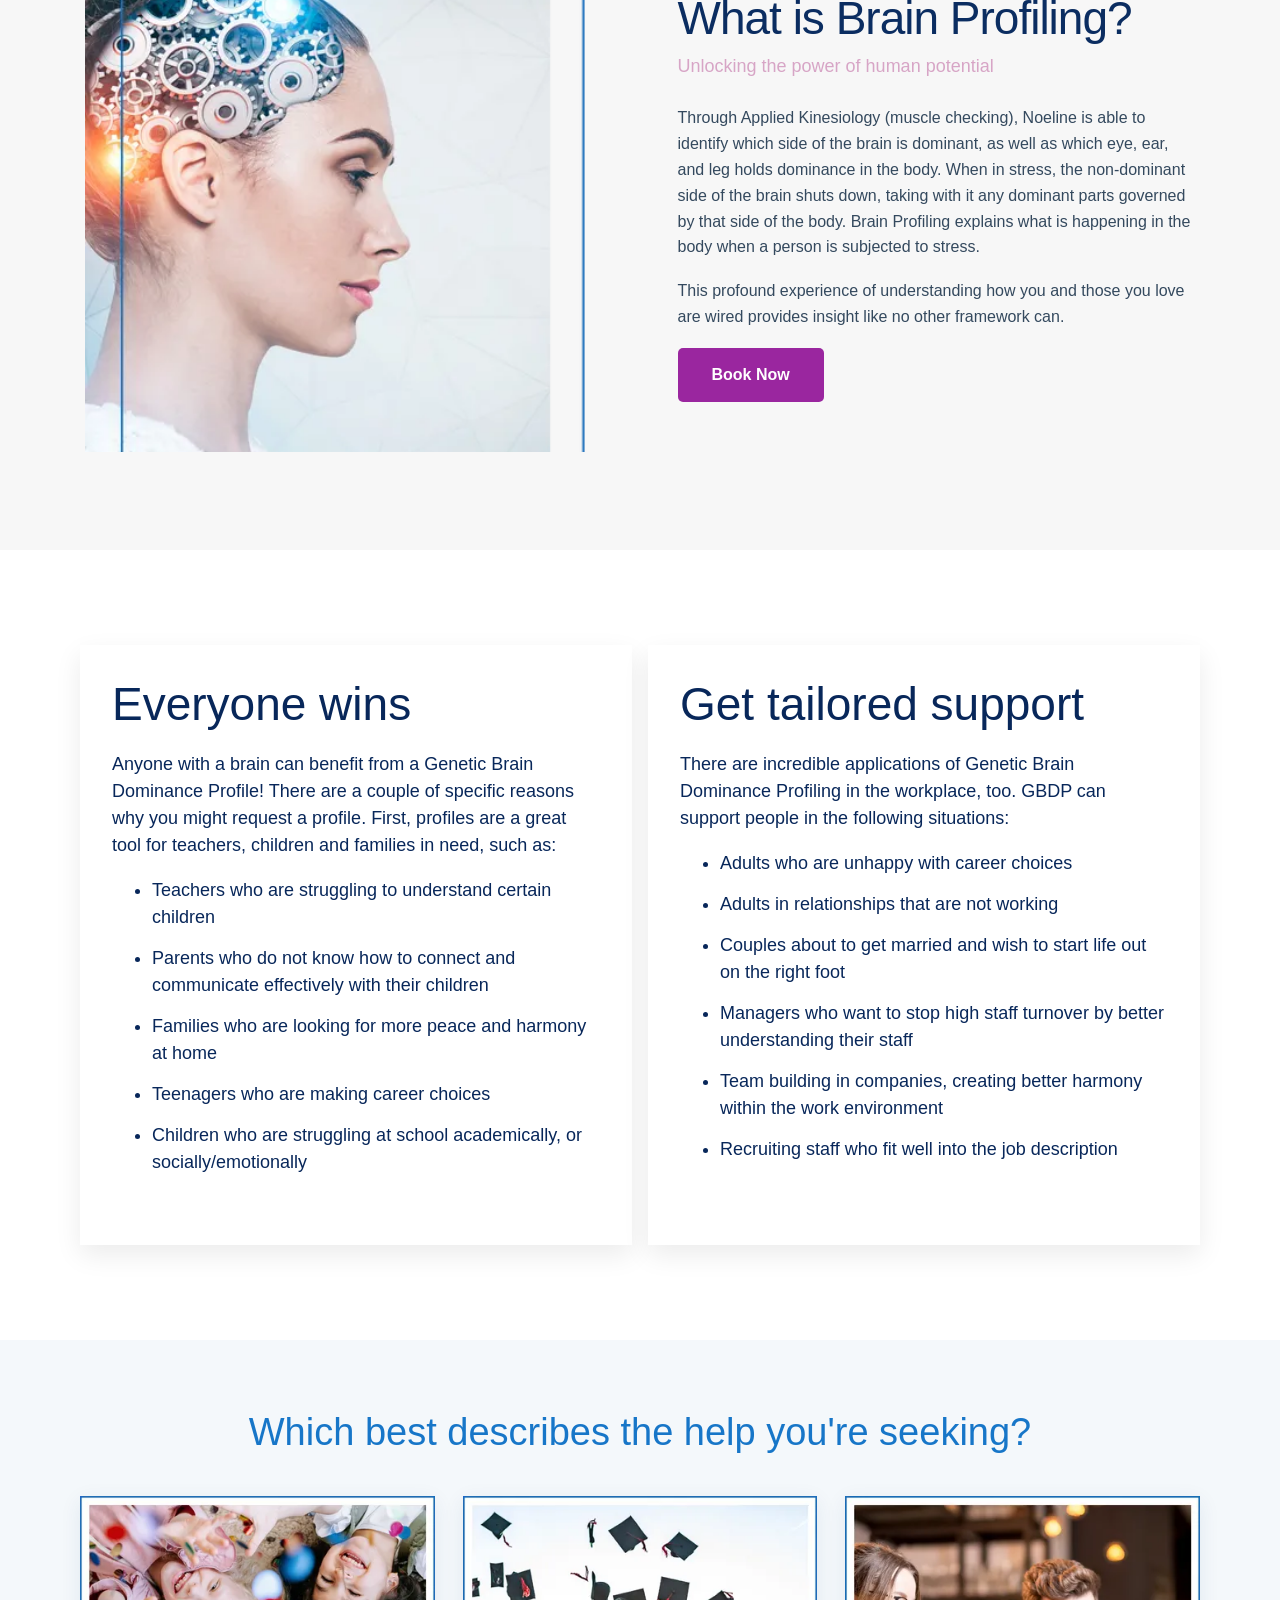
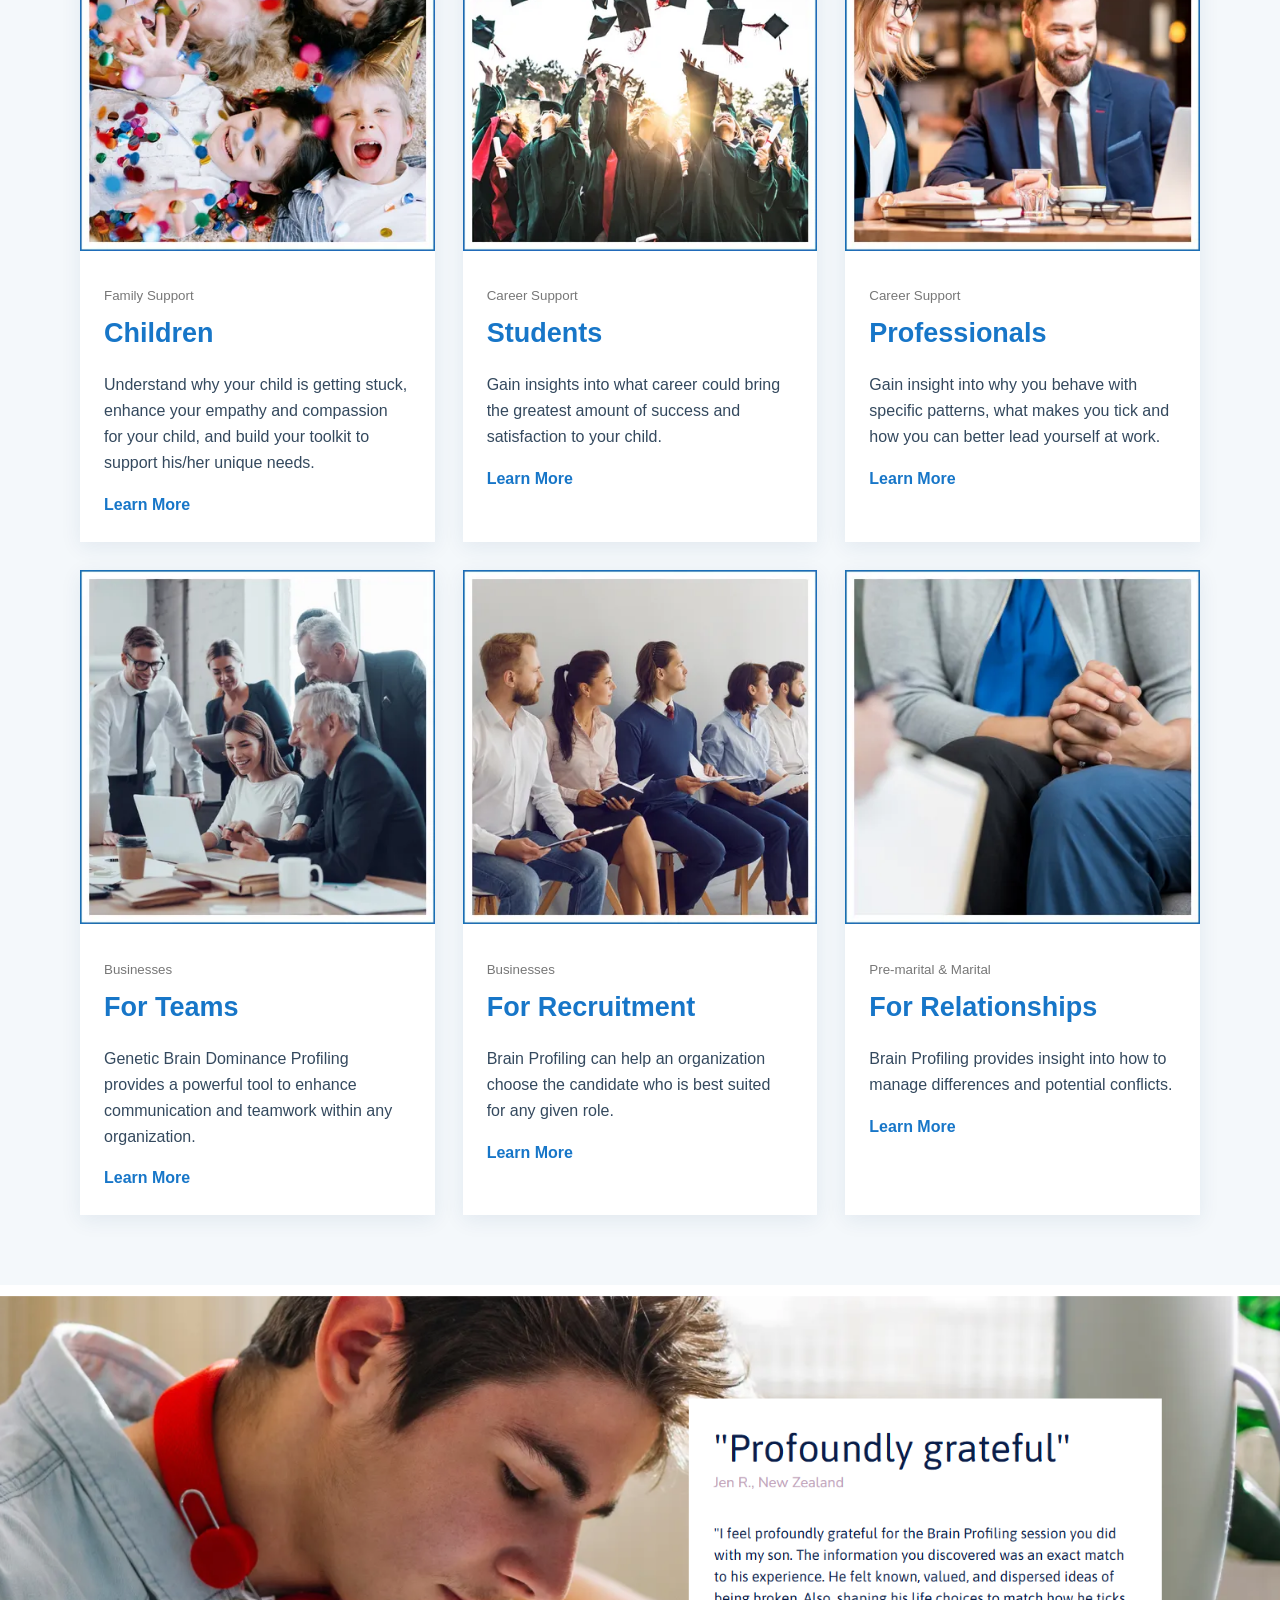
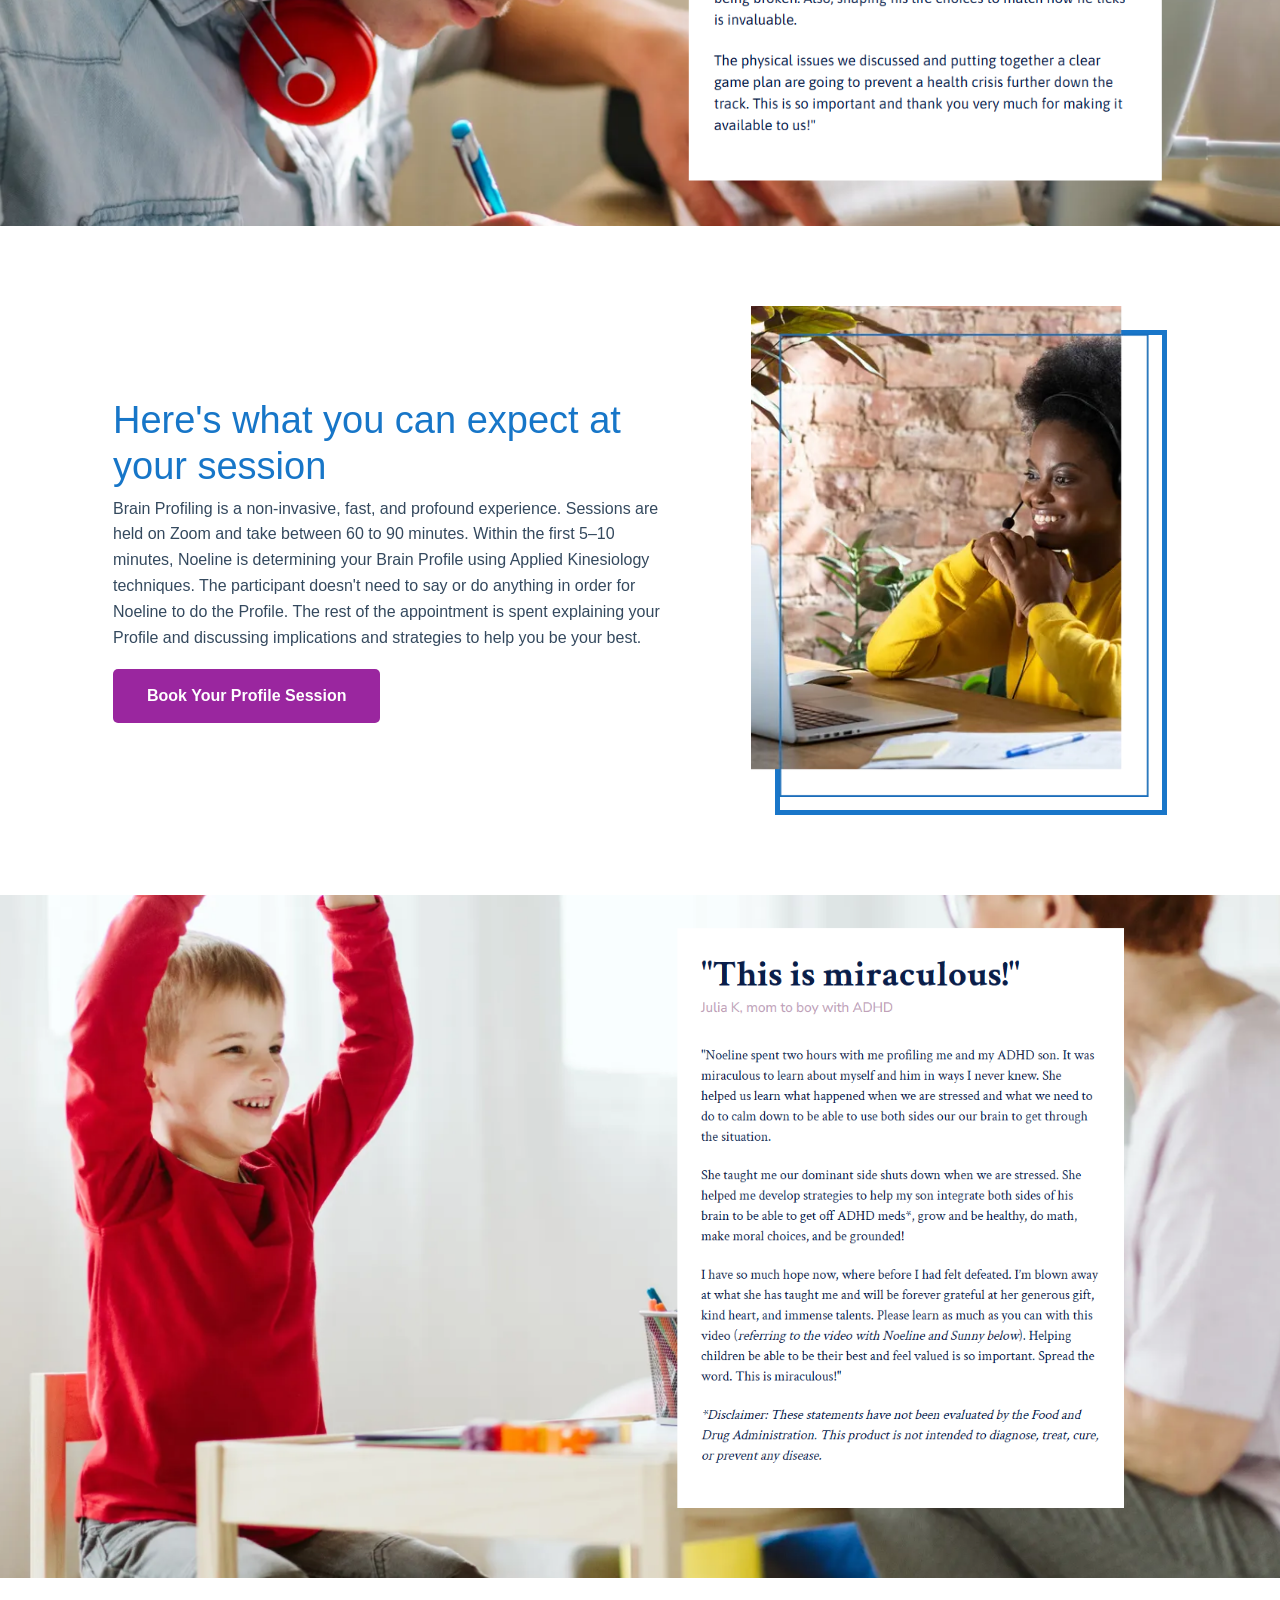
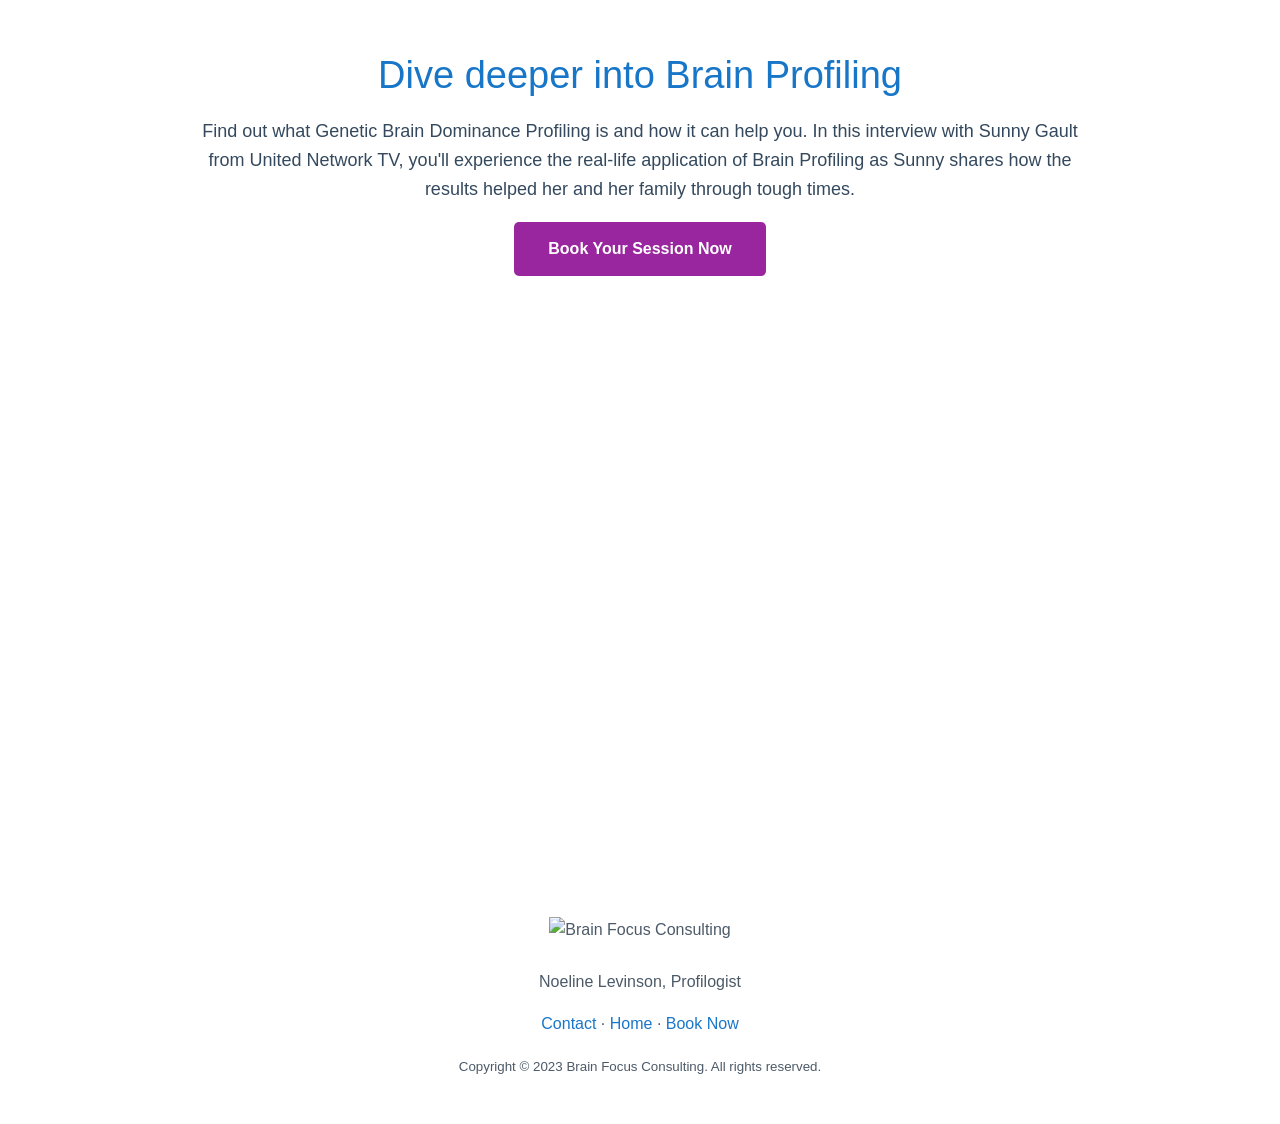
==== commit 2c4206c8: "Remove needs assessment section from index.html Removed the needs assessment section from the HTML." ====
--- a/index.html
+++ b/index.html
@@ -26,6 +26,6 @@
 <section class="split session"><div class="copy"><h2>Here's what you can expect at your session</h2><p>Brain Profiling is a non-invasive, fast, and profound experience. Sessions are held on Zoom and take between 60 to 90 minutes. Within the first 5–10 minutes, Noeline is determining your Brain Profile using Applied Kinesiology techniques. The participant doesn't need to say or do anything in order for Noeline to do the Profile. The rest of the appointment is spent explaining your Profile and discussing implications and strategies to help you be your best.</p><a class="btn purple" href="inquire-book.html">Book Your Profile Session</a></div><div class="framed"><img src="assets/1680629613_HPImageTemplate430x53016.webp" alt="Woman talking on Zoom"></div></section>
 <section class="v31-shot"><img src="assets/miracle-final-v32.png" alt="This is miraculous testimonial from Julia K"></section>
 <section class="video-section"><div class="center"><h2>Dive deeper into Brain Profiling</h2><p>Find out what Genetic Brain Dominance Profiling is and how it can help you. In this interview with Sunny Gault from United Network TV, you'll experience the real-life application of Brain Profiling as Sunny shares how the results helped her and her family through tough times.</p><a class="btn purple" href="inquire-book.html">Book Your Session Now</a><div class="video"><iframe src="https://www.youtube.com/embed/GrEkCJaJxqs?controls=1&modestbranding=1&rel=0" title="Brain Profiling interview with Noeline Levinson and Sunny Gault" allowfullscreen></iframe></div></div></section>
-<section class="assessment-orange"><h2>Don't Forget To Get The Needs Assessment</h2><p>Discover if a Brain Profile would benefit you or someone you love.</p><a class="btn bluebtn" href="contact.html">Get the Assessment</a></section>
+
 </main><footer><img class="footer-logo" src="https://images.groovetech.io/TEmyy-5GClAVX6WdnSkk3Kx9Jpmm0pJka_zYa6K0SmQ/rs%3Afit%3A0%3A0%3A0/g%3Ano%3A0%3A0/c%3A0%3A0/aHR0cHM6Ly9hc3NldHMuZ3Jvb3ZlYXBwcy5jb20vaW1hZ2VzL2VmN2JkNGI4LWQ1YjAtNDdlMC04ZDQ0LThmYjY0ODkxY2JkMS8xNjgwMzY3MTY0X0JyYWluRm9jdXNMb2dvNTAweDUwMC5wbmc.webp" alt="Brain Focus Consulting"><p>Noeline Levinson, Profilogist</p><p><a href="contact.html">Contact</a> · <a href="index.html">Home</a> · <a href="inquire-book.html">Book Now</a></p><small>Copyright © 2023 Brain Focus Consulting. All rights reserved.</small></footer>
 <script>document.querySelectorAll('.drop>button').forEach(b=>b.addEventListener('click',()=>b.parentElement.classList.toggle('open')))</script></body></html>
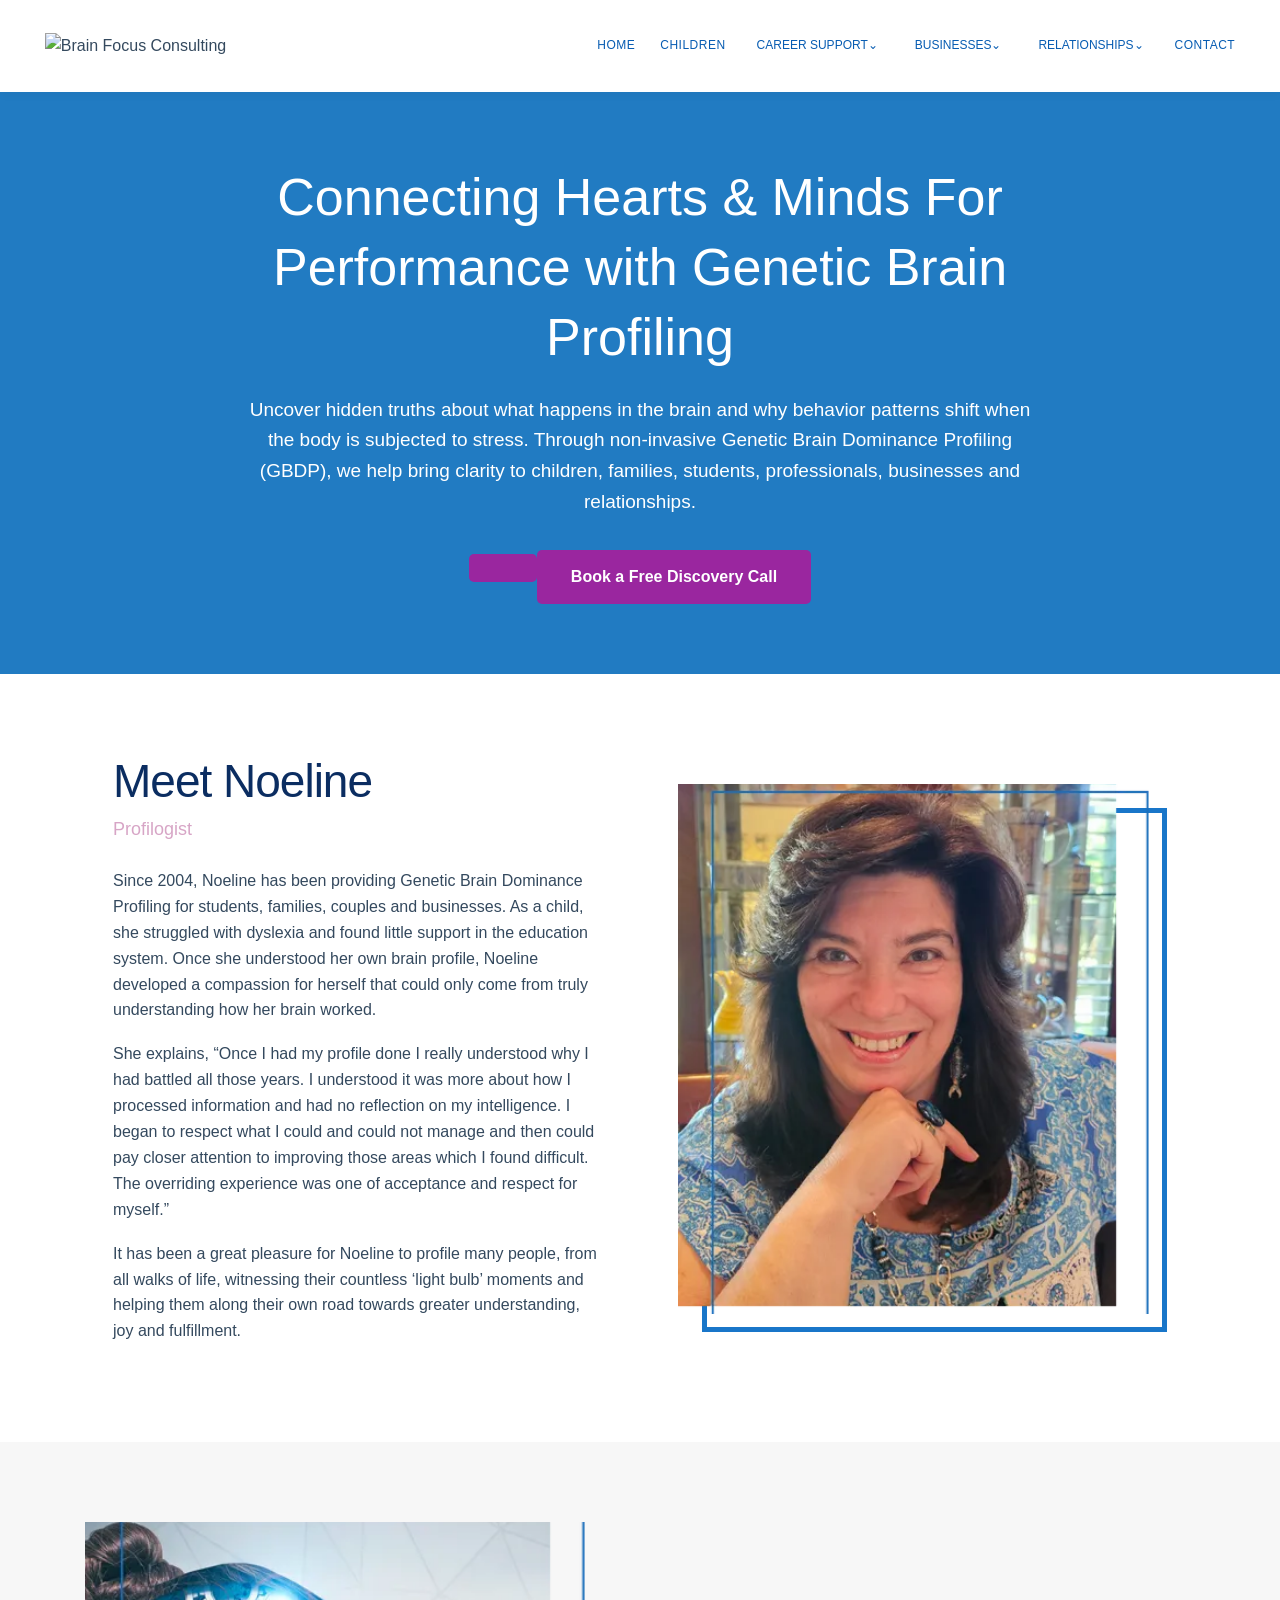
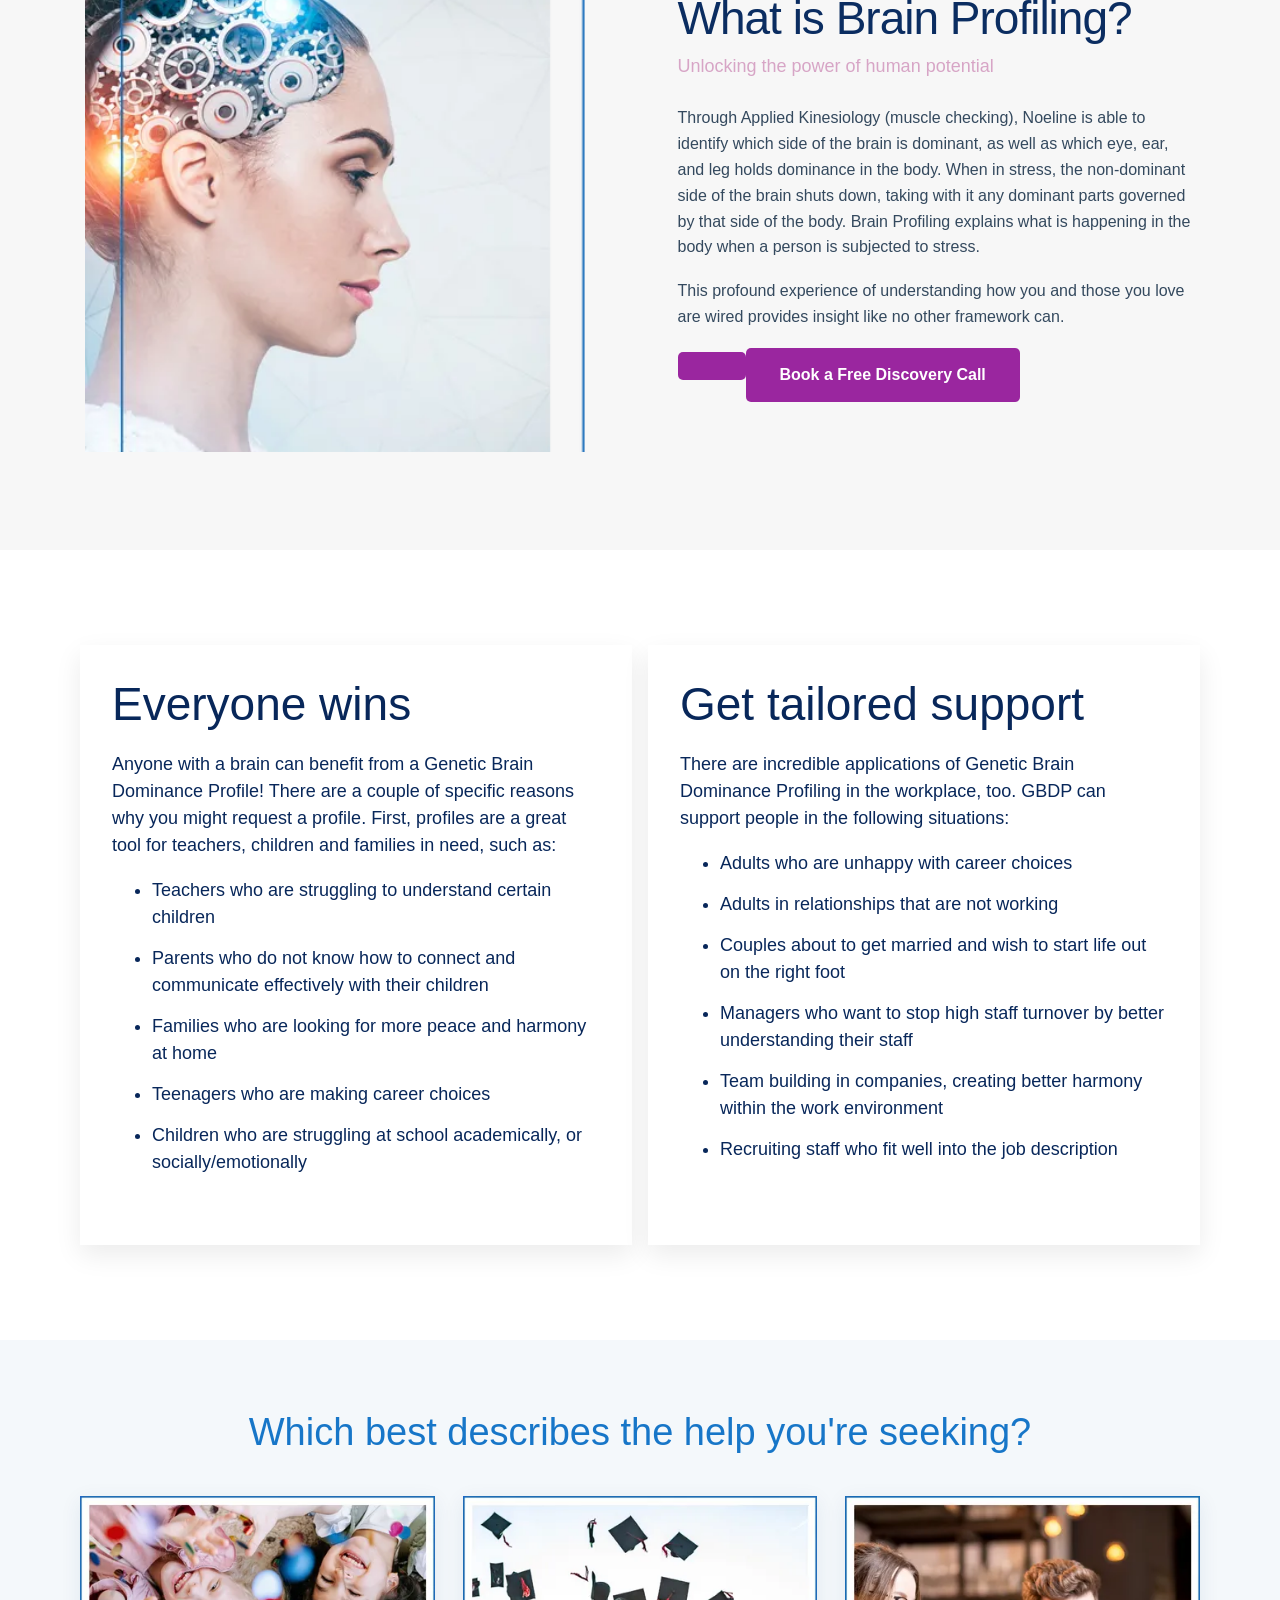
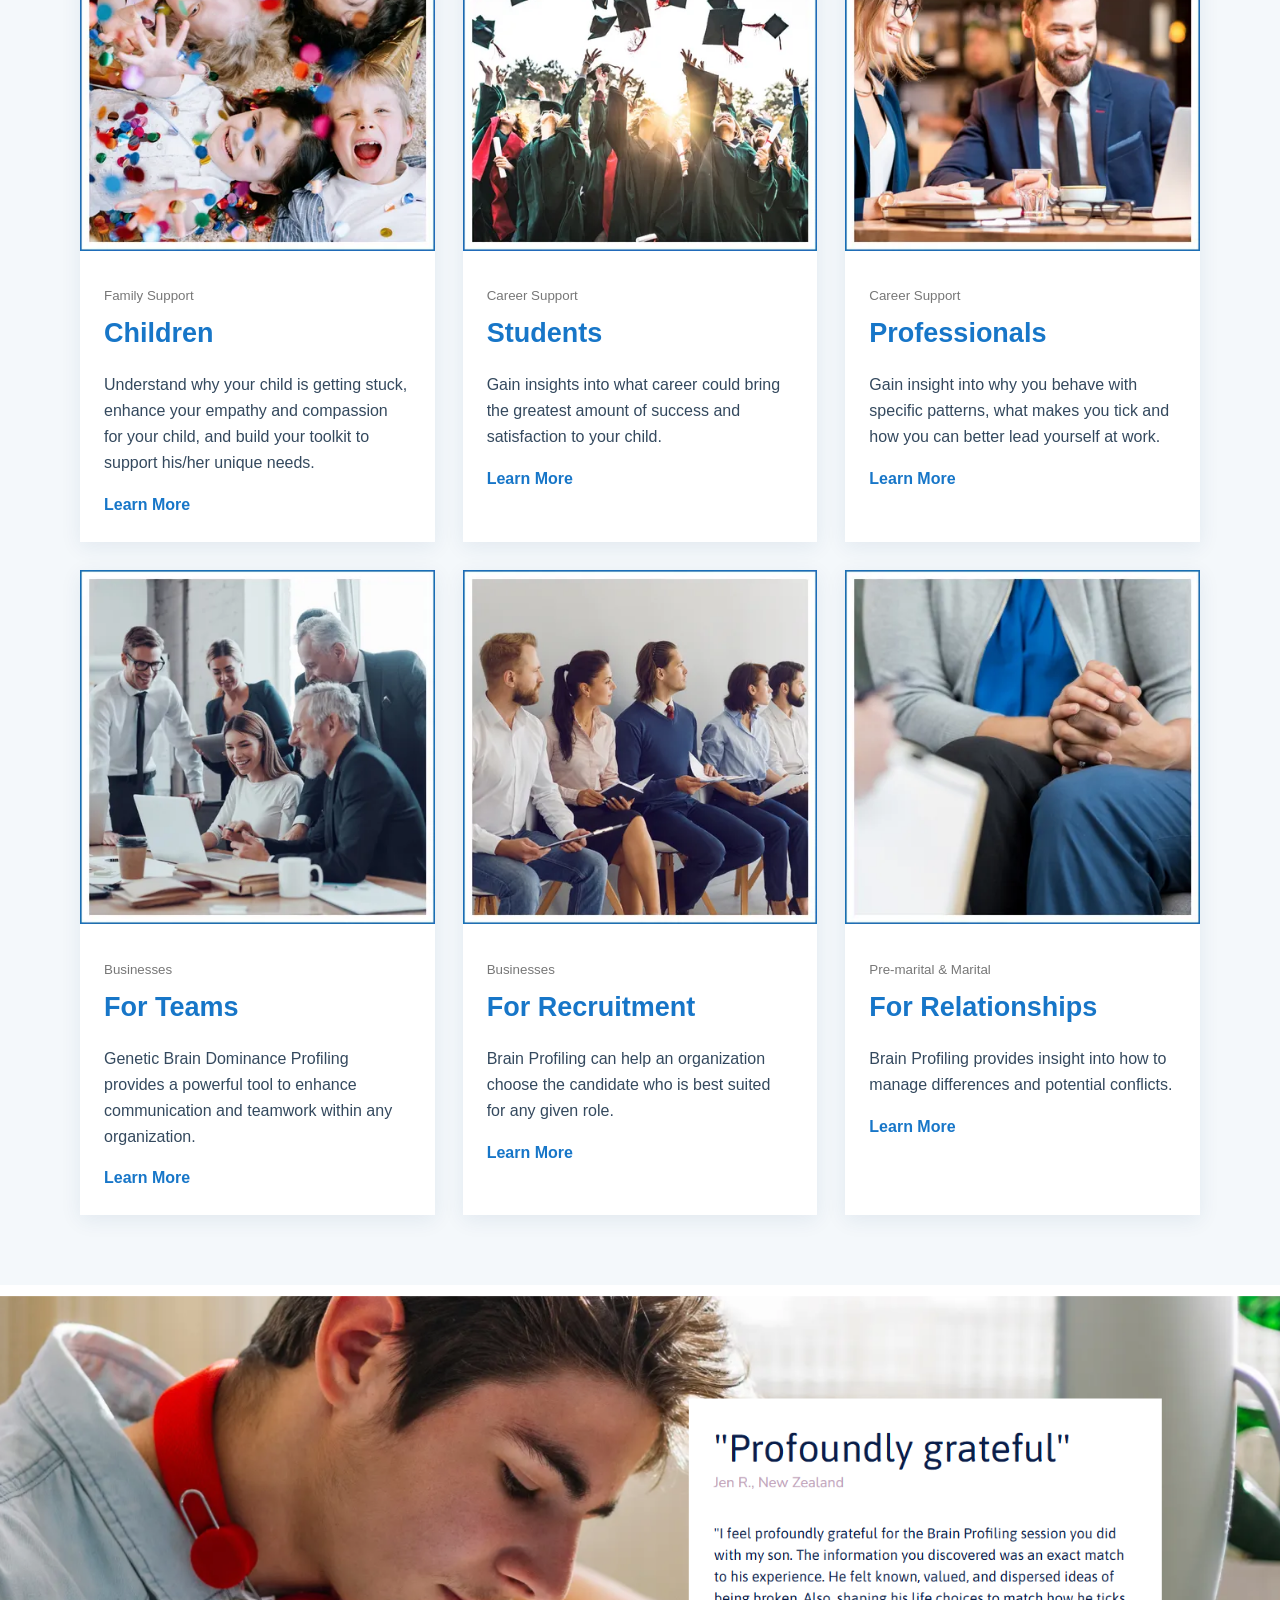
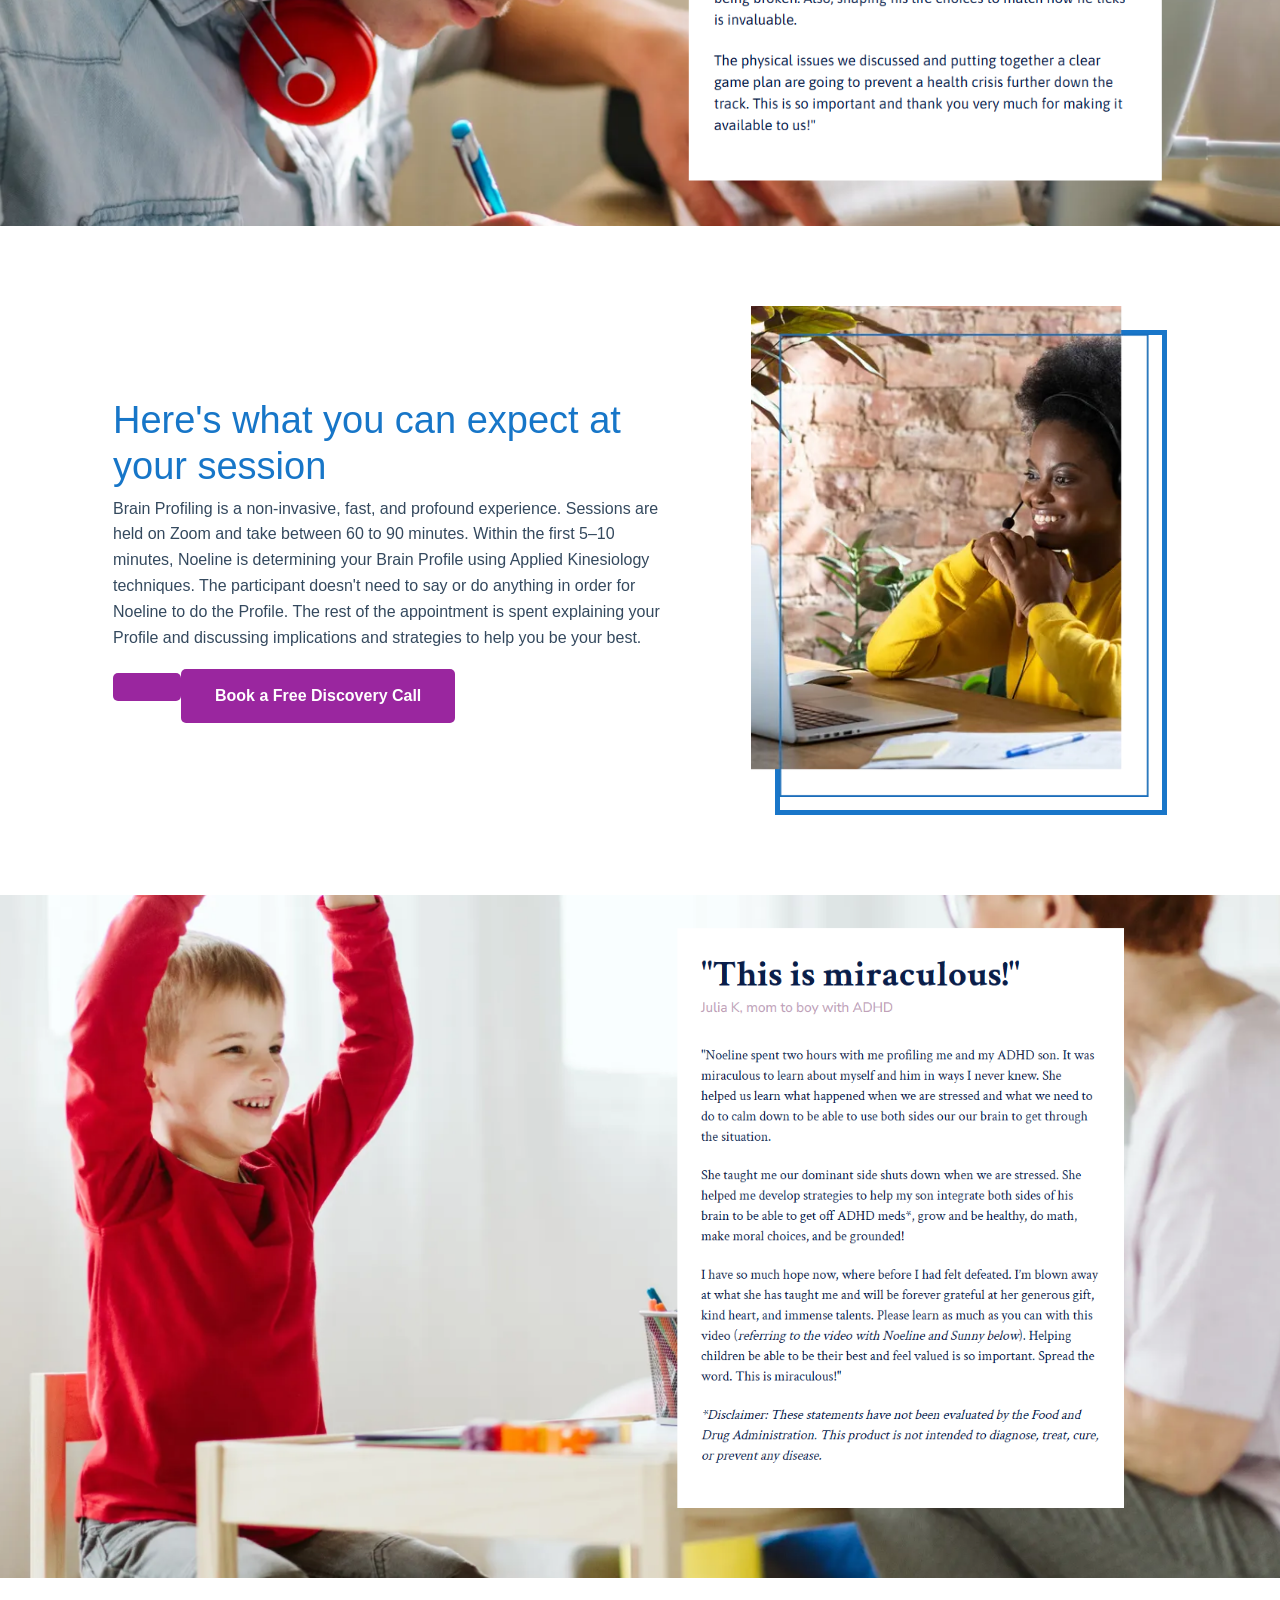
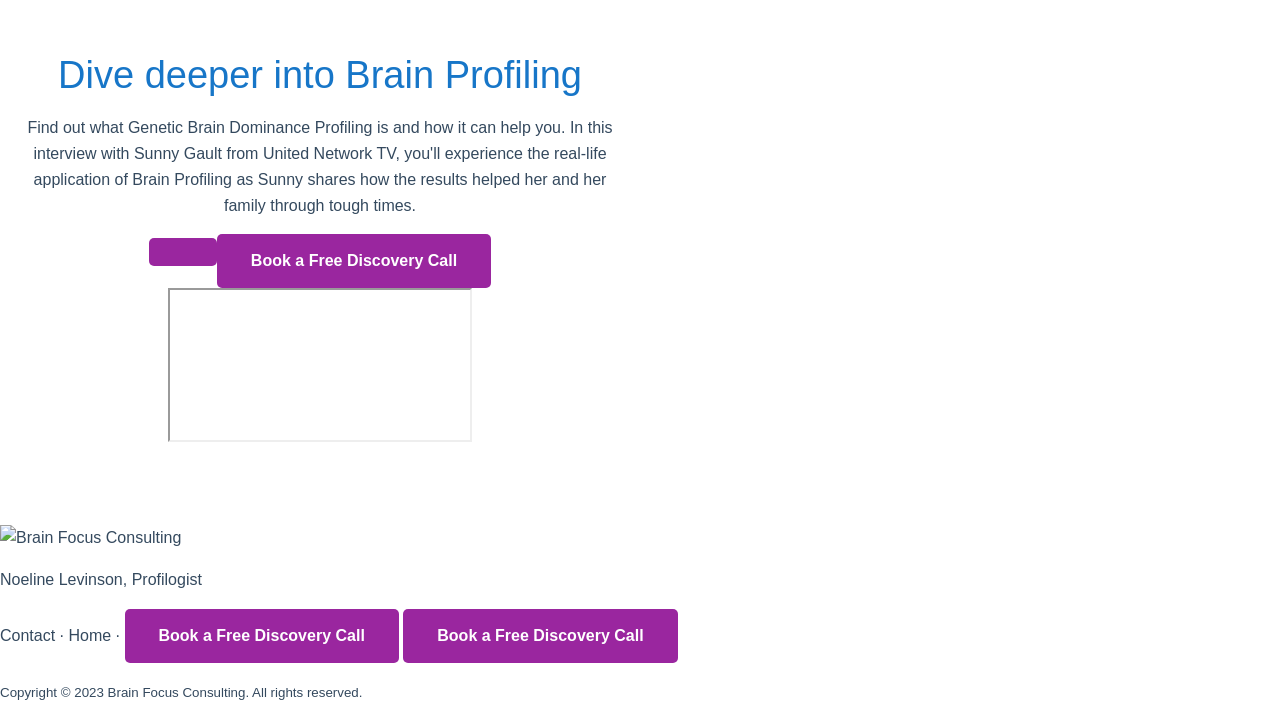
==== commit 685ad710: "Add 'Book a Free Discovery Call' button Added a new call-to-action button for booking a free discove" ====
--- a/index.html
+++ b/index.html
@@ -9,10 +9,18 @@
 </style></head><body>
 <header class="site-header"><a class="brand" href="index.html"><img src="https://images.groovetech.io/NfmhLCSXB964e5YX5T2obqIg7NGoWLc_vuRPrpjtFHE/rs%3Afit%3A0%3A0%3A0/g%3Ano%3A0%3A0/c%3A0%3A0/aHR0cHM6Ly9hc3NldHMuZ3Jvb3ZlYXBwcy5jb20vaW1hZ2VzL2VmN2JkNGI4LWQ1YjAtNDdlMC04ZDQ0LThmYjY0ODkxY2JkMS8xNjgwMzY2NDc2X0JyYWluRm9jdXNDb25zdWx0aW5nTG9nby5wbmc.webp" alt="Brain Focus Consulting"></a><button class="menu" aria-label="Menu" onclick="document.body.classList.toggle('navopen')">☰</button><nav><a href="index.html">HOME</a><a href="children.html">CHILDREN</a><span class="drop"><button>CAREER SUPPORT⌄</button><span><a href="for-students.html">For Students</a><a href="for-professionals.html">For Professionals</a></span></span><span class="drop"><button>BUSINESSES⌄</button><span><a href="for-teams.html">For Teams</a><a href="for-recruitment.html">For Recruitment</a></span></span><span class="drop"><button>RELATIONSHIPS⌄</button><span><a href="pre-marital.html">Pre-Marital</a><a href="marital.html">Marital</a></span></span><a href="contact.html">CONTACT</a></nav></header>
 <main>
-<section class="hero-original"><div class="hero-inner"><h1>Connecting Hearts &amp; Minds For Performance with Genetic Brain Profiling</h1><p>Uncover hidden truths about what happens in the brain and why behavior patterns shift when the body is subjected to stress. Through non-invasive Genetic Brain Dominance Profiling (GBDP), we help bring clarity to children, families, students, professionals, businesses and relationships.</p><a class="btn purple" href="inquire-book.html">Book A Profile Session</a></div></section>
+<section class="hero-original"><div class="hero-inner"><h1>Connecting Hearts &amp; Minds For Performance with Genetic Brain Profiling</h1><p>Uncover hidden truths about what happens in the brain and why behavior patterns shift when the body is subjected to stress. Through non-invasive Genetic Brain Dominance Profiling (GBDP), we help bring clarity to children, families, students, professionals, businesses and relationships.</p><a class="btn purple"
+href="https://calendly.com/noelinelevinson/chat-with-noeline"
+>
+<a class="btn purple" href="https://calendly.com/noelinelevinson/chat-with-noeline">Book a Free Discovery Call</a>
+</a></div></section>
 
 <section class="split meet"><div class="copy"><h2>Meet Noeline</h2><h3>Profilogist</h3><p>Since 2004, Noeline has been providing Genetic Brain Dominance Profiling for students, families, couples and businesses. As a child, she struggled with dyslexia and found little support in the education system. Once she understood her own brain profile, Noeline developed a compassion for herself that could only come from truly understanding how her brain worked.</p><p>She explains, “Once I had my profile done I really understood why I had battled all those years. I understood it was more about how I processed information and had no reflection on my intelligence. I began to respect what I could and could not manage and then could pay closer attention to improving those areas which I found difficult. The overriding experience was one of acceptance and respect for myself.”</p><p>It has been a great pleasure for Noeline to profile many people, from all walks of life, witnessing their countless ‘light bulb’ moments and helping them along their own road towards greater understanding, joy and fulfillment.</p></div><div class="framed"><img src="assets/noeline.webp" alt="Noeline Levinson, Brain Profilogist"></div></section>
-<section class="split profiling"><div class="framed"><img src="assets/1680629318_HPImageTemplate430x53015.webp" alt="Woman with gears representing brain profiling"></div><div class="copy"><h2>What is Brain Profiling?</h2><h3>Unlocking the power of human potential</h3><p>Through Applied Kinesiology (muscle checking), Noeline is able to identify which side of the brain is dominant, as well as which eye, ear, and leg holds dominance in the body. When in stress, the non-dominant side of the brain shuts down, taking with it any dominant parts governed by that side of the body. Brain Profiling explains what is happening in the body when a person is subjected to stress.</p><p>This profound experience of understanding how you and those you love are wired provides insight like no other framework can.</p><a class="btn purple" href="inquire-book.html">Book Now</a></div></section>
+<section class="split profiling"><div class="framed"><img src="assets/1680629318_HPImageTemplate430x53015.webp" alt="Woman with gears representing brain profiling"></div><div class="copy"><h2>What is Brain Profiling?</h2><h3>Unlocking the power of human potential</h3><p>Through Applied Kinesiology (muscle checking), Noeline is able to identify which side of the brain is dominant, as well as which eye, ear, and leg holds dominance in the body. When in stress, the non-dominant side of the brain shuts down, taking with it any dominant parts governed by that side of the body. Brain Profiling explains what is happening in the body when a person is subjected to stress.</p><p>This profound experience of understanding how you and those you love are wired provides insight like no other framework can.</p><a class="btn purple"
+href="https://calendly.com/noelinelevinson/chat-with-noeline"
+>
+<a class="btn purple" href="https://calendly.com/noelinelevinson/chat-with-noeline">Book a Free Discovery Call</a>
+</a></div></section>
 <section class="wins-parallax"><div class="wins-overlay"><div><h2>Everyone wins</h2><p>Anyone with a brain can benefit from a Genetic Brain Dominance Profile! There are a couple of specific reasons why you might request a profile. First, profiles are a great tool for teachers, children and families in need, such as:</p><ul><li>Teachers who are struggling to understand certain children</li><li>Parents who do not know how to connect and communicate effectively with their children</li><li>Families who are looking for more peace and harmony at home</li><li>Teenagers who are making career choices</li><li>Children who are struggling at school academically, or socially/emotionally</li></ul></div><div><h2>Get tailored support</h2><p>There are incredible applications of Genetic Brain Dominance Profiling in the workplace, too. GBDP can support people in the following situations:</p><ul><li>Adults who are unhappy with career choices</li><li>Adults in relationships that are not working</li><li>Couples about to get married and wish to start life out on the right foot</li><li>Managers who want to stop high staff turnover by better understanding their staff</li><li>Team building in companies, creating better harmony within the work environment</li><li>Recruiting staff who fit well into the job description</li></ul></div></div></section>
 <section class="services"><div class="center"><h2>Which best describes the help you're seeking?</h2></div><div class="cards">
 <a class="card" href="children.html"><img src="assets/1680369429_Children.webp" alt="Children playing happily"><div><small>Family Support</small><h3>Children</h3><p>Understand why your child is getting stuck, enhance your empathy and compassion for your child, and build your toolkit to support his/her unique needs.</p><b>Learn More</b></div></a>
@@ -23,9 +31,21 @@
 <a class="card" href="marital.html"><img src="assets/1680369433_Counseling.webp" alt="Couple in counseling"><div><small>Pre-marital &amp; Marital</small><h3>For Relationships</h3><p>Brain Profiling provides insight into how to manage differences and potential conflicts.</p><b>Learn More</b></div></a>
 </div></section>
 <section class="v31-shot"><img src="assets/profound-final-v32.png" alt="Profoundly grateful testimonial from Jen R., New Zealand"></section>
-<section class="split session"><div class="copy"><h2>Here's what you can expect at your session</h2><p>Brain Profiling is a non-invasive, fast, and profound experience. Sessions are held on Zoom and take between 60 to 90 minutes. Within the first 5–10 minutes, Noeline is determining your Brain Profile using Applied Kinesiology techniques. The participant doesn't need to say or do anything in order for Noeline to do the Profile. The rest of the appointment is spent explaining your Profile and discussing implications and strategies to help you be your best.</p><a class="btn purple" href="inquire-book.html">Book Your Profile Session</a></div><div class="framed"><img src="assets/1680629613_HPImageTemplate430x53016.webp" alt="Woman talking on Zoom"></div></section>
+<section class="split session"><div class="copy"><h2>Here's what you can expect at your session</h2><p>Brain Profiling is a non-invasive, fast, and profound experience. Sessions are held on Zoom and take between 60 to 90 minutes. Within the first 5–10 minutes, Noeline is determining your Brain Profile using Applied Kinesiology techniques. The participant doesn't need to say or do anything in order for Noeline to do the Profile. The rest of the appointment is spent explaining your Profile and discussing implications and strategies to help you be your best.</p><a class="btn purple" 
+href="https://calendly.com/noelinelevinson/chat-with-noeline"
+>
+<a class="btn purple" href="https://calendly.com/noelinelevinson/chat-with-noeline">Book a Free Discovery Call</a>
+</a></div><div class="framed"><img src="assets/1680629613_HPImageTemplate430x53016.webp" alt="Woman talking on Zoom"></div></section>
 <section class="v31-shot"><img src="assets/miracle-final-v32.png" alt="This is miraculous testimonial from Julia K"></section>
-<section class="video-section"><div class="center"><h2>Dive deeper into Brain Profiling</h2><p>Find out what Genetic Brain Dominance Profiling is and how it can help you. In this interview with Sunny Gault from United Network TV, you'll experience the real-life application of Brain Profiling as Sunny shares how the results helped her and her family through tough times.</p><a class="btn purple" href="inquire-book.html">Book Your Session Now</a><div class="video"><iframe src="https://www.youtube.com/embed/GrEkCJaJxqs?controls=1&modestbranding=1&rel=0" title="Brain Profiling interview with Noeline Levinson and Sunny Gault" allowfullscreen></iframe></div></div></section>
+<section class="video-section"><div class="center"><h2>Dive deeper into Brain Profiling</h2><p>Find out what Genetic Brain Dominance Profiling is and how it can help you. In this interview with Sunny Gault from United Network TV, you'll experience the real-life application of Brain Profiling as Sunny shares how the results helped her and her family through tough times.</p><a class="btn purple" 
+href="https://calendly.com/noelinelevinson/chat-with-noeline"
+>
+<a class="btn purple" href="https://calendly.com/noelinelevinson/chat-with-noeline">Book a Free Discovery Call</a>
+</a><div class="video"><iframe src="https://www.youtube.com/embed/GrEkCJaJxqs?controls=1&modestbranding=1&rel=0" title="Brain Profiling interview with Noeline Levinson and Sunny Gault" allowfullscreen></iframe></div></div></section>
 
-</main><footer><img class="footer-logo" src="https://images.groovetech.io/TEmyy-5GClAVX6WdnSkk3Kx9Jpmm0pJka_zYa6K0SmQ/rs%3Afit%3A0%3A0%3A0/g%3Ano%3A0%3A0/c%3A0%3A0/aHR0cHM6Ly9hc3NldHMuZ3Jvb3ZlYXBwcy5jb20vaW1hZ2VzL2VmN2JkNGI4LWQ1YjAtNDdlMC04ZDQ0LThmYjY0ODkxY2JkMS8xNjgwMzY3MTY0X0JyYWluRm9jdXNMb2dvNTAweDUwMC5wbmc.webp" alt="Brain Focus Consulting"><p>Noeline Levinson, Profilogist</p><p><a href="contact.html">Contact</a> · <a href="index.html">Home</a> · <a href="inquire-book.html">Book Now</a></p><small>Copyright © 2023 Brain Focus Consulting. All rights reserved.</small></footer>
+</main><footer><img class="footer-logo" src="https://images.groovetech.io/TEmyy-5GClAVX6WdnSkk3Kx9Jpmm0pJka_zYa6K0SmQ/rs%3Afit%3A0%3A0%3A0/g%3Ano%3A0%3A0/c%3A0%3A0/aHR0cHM6Ly9hc3NldHMuZ3Jvb3ZlYXBwcy5jb20vaW1hZ2VzL2VmN2JkNGI4LWQ1YjAtNDdlMC04ZDQ0LThmYjY0ODkxY2JkMS8xNjgwMzY3MTY0X0JyYWluRm9jdXNMb2dvNTAweDUwMC5wbmc.webp" alt="Brain Focus Consulting"><p>Noeline Levinson, Profilogist</p><p><a href="contact.html">Contact</a> · <a href="index.html">Home</a> · 
+<a class="btn purple" href="https://calendly.com/noelinelevinson/chat-with-noeline">Book a Free Discovery Call</a>
+
+<a class="btn purple" href="https://calendly.com/noelinelevinson/chat-with-noeline">Book a Free Discovery Call</a>
+</a></p><small>Copyright © 2023 Brain Focus Consulting. All rights reserved.</small></footer>
 <script>document.querySelectorAll('.drop>button').forEach(b=>b.addEventListener('click',()=>b.parentElement.classList.toggle('open')))</script></body></html>
--- a/style.css
+++ b/style.css
@@ -1,4 +1,11 @@
-:root{--blue:#1976c9;--navy:#183f70;--orange:#ed9826;--purple:#9a269f;--ink:#34495e;--pale:#f5f8fb}*{box-sizing:border-box}body{margin:0;font-family:Arial,Helvetica,sans-serif;color:var(--ink);line-height:1.62}a{text-decoration:none;color:inherit}.site-header{min-height:92px;display:flex;align-items:center;padding:8px 3.5%;gap:25px;background:#fff;position:sticky;top:0;z-index:20;box-shadow:0 2px 10px #0000000b}.brand{width:205px;flex:0 0 205px}.brand img{display:block;width:100%;height:auto}nav{display:flex;align-items:center;gap:25px;margin-left:auto;font-size:12px;letter-spacing:.5px;color:#075cb2}nav>a,.drop>button{white-space:nowrap}.drop{position:relative}.drop>button{border:0;background:none;color:#075cb2;font:inherit;cursor:pointer}.drop>span{display:none;position:absolute;top:28px;left:0;background:#1976c9;min-width:160px;padding:8px 0;box-shadow:0 6px 18px #0002}.drop:hover>span,.drop.open>span{display:block}.drop span a{display:block;color:#fff;padding:9px 16px}.drop span a:hover{background:#0c62ad}.cta{background:var(--orange);color:#fff!important;padding:14px 20px;border-radius:7px;font-weight:bold}.menu{display:none}.hero-original{background:#217bc2;min-height:520px;display:flex;align-items:center;justify-content:center;text-align:center;color:#fff;padding:70px 25px}.hero-inner{max-width:900px}.hero-original h1{font-size:52px;line-height:1.35;font-weight:400;margin:0 0 22px}.hero-original p{font-size:19px;max-width:800px;margin:0 auto 32px}.btn{display:inline-block;padding:14px 34px;border-radius:5px;color:#fff;font-weight:bold}.purple{background:var(--purple)}.bluebtn{background:#1f75c5}.assessment-orange{text-align:center;background:var(--orange);color:#08275a;padding:26px 20px 30px}.assessment-orange h2{margin:0;font-size:29px}.assessment-orange p{margin:0 0 14px;font-size:18px}.split{max-width:1110px;margin:auto;padding:80px 28px;display:grid;grid-template-columns:1fr 1fr;gap:75px;align-items:center}.copy h2,.wins h2,.services h2,.quote h2,.video-section h2{font-size:38px;line-height:1.2;color:#1776c8;margin:0 0 6px;font-weight:500}.copy h3,.quote h3{font-weight:400;color:#666;margin:0 0 24px}.copy p{margin:0 0 18px}.framed{position:relative;padding:0 18px 18px 0}.framed:after{content:"";position:absolute;left:24px;top:24px;right:0;bottom:0;border:5px solid #1976c9;z-index:-1}.framed img{display:block;width:100%;max-height:530px;object-fit:cover}.meet .copy h2{font-family:Georgia,'Times New Roman',serif;font-style:italic;font-size:47px;color:#1d75bd}.profiling{background:#f7f7f7;max-width:none;padding-left:max(28px,calc((100% - 1110px)/2));padding-right:max(28px,calc((100% - 1110px)/2))}.wins{padding:65px max(28px,calc((100% - 1110px)/2));display:grid;grid-template-columns:1fr 1fr;gap:70px;background:#fff}.wins h2{font-size:31px}.wins li{margin:7px 0}.services{padding:70px 5%;background:#f4f8fb}.center{text-align:center;max-width:900px;margin:auto}.cards{max-width:1120px;margin:40px auto 0;display:grid;grid-template-columns:repeat(3,1fr);gap:28px}.card{background:#fff;box-shadow:0 5px 20px #173b6815}.card img{width:100%;aspect-ratio:1/1;object-fit:cover}.card div{padding:24px}.card small{color:#777}.card h3{font-size:27px;color:#1776c8;margin:4px 0 10px}.card b{color:#1776c8}.quote{background:#1976c9;color:#fff;text-align:center;padding:75px 20px}.quote div{max-width:850px;margin:auto}.quote h2{color:#fff;font-family:Georgia,serif;font-style:italic;font-size:42px}.quote h3{color:#fff}.quote p{font-size:19px}.session{grid-template-columns:1.15fr .85fr}.miracle{background:#edf5fb;padding:75px 20px}.miracle .copy{max-width:900px;margin:auto;text-align:center}.miracle .copy h2{font-family:Georgia,serif;font-style:italic}.video-section{padding:75px 20px}.video-section p{font-size:18px}.video{max-width:850px;aspect-ratio:16/9;margin:35px auto 0}.video iframe{width:100%;height:100%;border:0}footer{text-align:center;padding:45px 20px;background:#fff;color:#4c5a68}footer a{color:#1976c9}.footer-logo{width:190px;max-width:60%;height:auto;margin-bottom:10px}@media(max-width:1100px){.site-header{flex-wrap:wrap}.menu{display:block;margin-left:auto;border:0;background:none;font-size:28px;color:#1976c9}nav{display:none;width:100%;flex-direction:column;align-items:stretch;gap:0;padding:8px 0}body.navopen nav{display:flex}nav>a,.drop>button{display:block;width:100%;padding:10px 4px;text-align:left}.drop>span{position:static;box-shadow:none}.hero-original h1{font-size:43px}.cards{grid-template-columns:repeat(2,1fr)}}@media(max-width:700px){.brand{width:180px;flex-basis:180px}.hero-original{min-height:460px;padding:55px 22px}.hero-original h1{font-size:35px}.hero-original p{font-size:16px}.split,.wins{grid-template-columns:1fr;padding:55px 23px;gap:38px}.profiling .framed{order:2}.profiling .copy{order:1}.meet .copy h2{font-size:40px}.copy h2,.wins h2,.services h2,.quote h2,.video-section h2{font-size:31px}.cards{grid-template-columns:1fr}.services{padding:55px 20px}.assessment-orange h2{font-size:25px}.quote{padding:55px 22px}}
+:root{--blue:#1976c9;--navy:#183f70;--orange:#ed9826;--purple:#9a269f;--ink:#34495e;--pale:#f5f8fb}*{box-sizing:border-box}body{margin:0;font-family:Arial,Helvetica,sans-serif;color:var(--ink);line-height:1.62}a{text-decoration:none;color:inherit}.site-header{min-height:92px;display:flex;align-items:center;padding:8px 3.5%;gap:25px;background:#fff;position:sticky;top:0;z-index:20;box-shadow:0 2px 10px #0000000b}.brand{width:205px;flex:0 0 205px}.brand img{display:block;width:100%;height:auto}nav{display:flex;align-items:center;gap:25px;margin-left:auto;font-size:12px;letter-spacing:.5px;color:#075cb2}nav>a,.drop>button{white-space:nowrap}.drop{position:relative}.drop>button{border:0;background:none;color:#075cb2;font:inherit;cursor:pointer}.drop>span{display:none;position:absolute;top:28px;left:0;background:#1976c9;min-width:160px;padding:8px 0;box-shadow:0 6px 18px #0002}.drop:hover>span,.drop.open>span{display:block}.drop span a{display:block;color:#fff;padding:9px 16px}.drop span a:hover{background:#0c62ad}.cta{background:var(--orange);color:#fff!important;padding:14px 20px;border-radius:7px;font-weight:bold}.menu{display:none}.hero-original{background:#217bc2;min-height:520px;display:flex;align-items:center;justify-content:center;text-align:center;color:#fff;padding:70px 25px}.hero-inner{max-width:900px}.hero-original h1{font-size:52px;line-height:1.35;font-weight:400;margin:0 0 22px}.hero-original p{font-size:19px;max-width:800px;margin:0 auto 32px}.btn{display:inline-block;padding:14px 34px;border-radius:5px;color:#fff;font-weight:bold}.purple{background:var(--purple)}.bluebtn{background:#1f75c5}.assessment-orange{text-align:center;background:var(--orange);color:#08275a;padding:26px 20px 30px}.assessment-orange h2{margin:0;font-size:29px}.assessment-orange p{margin:0 0 14px;font-size:18px}.split{max-width:1110px;margin:auto;padding:80px 28px;display:grid;grid-template-columns:1fr 1fr;gap:75px;align-items:center}.copy h2,.wins h2,.services h2,.quote h2,.video-section h2{font-size:38px;line-height:1.2;color:#1776c8;margin:0 0 6px;font-weight:500}.copy h3,.quote h3{font-weight:400;color:#666;margin:0 0 24px}.copy p{margin:0 0 18px}.framed{position:relative;padding:0 18px 18px 0}.framed:after{content:"";position:absolute;left:24px;top:24px;right:0;bottom:0;border:5px solid #1976c9;z-index:-1}.framed img{display:block;width:100%;max-height:530px;object-fit:cover}.meet .copy h2{font-family:Georgia,'Times New Roman',serif;font-style:italic;font-size:47px;color:#1d75bd}.profiling{background:#f7f7f7;max-width:none;padding-left:max(28px,calc((100% - 1110px)/2));padding-right:max(28px,calc((100% - 1110px)/2))}.wins{padding:65px max(28px,calc((100% - 1110px)/2));display:grid;grid-template-columns:1fr 1fr;gap:70px;background:#fff}.wins h2{font-size:31px}.wins li{margin:7px 0}.services{padding:70px 5%;background:#f4f8fb}.center{text-align:center;max-width:900px;margin:auto}.cards{max-width:1120px;margin:40px auto 0;display:grid;grid-template-columns:repeat(3,1fr);gap:28px}.card{background:#fff;box-shadow:0 5px 20px #173b6815}.card img{width:100%;aspect-ratio:1/1;object-fit:cover}.card div{padding:24px}.card small{color:#777}.card h3{font-size:27px;color:#1776c8;margin:4px 0 10px}.card b{color:#1776c8}.quote{background:#1976c9;color:#fff;text-align:center;padding:75px 20px}.quote div{max-width:850px;margin:auto}.quote h2{color:#fff;font-family:Georgia,serif;font-style:italic;font-size:42px}.quote h3{color:#fff}.quote p{font-size:19px}.session{grid-template-columns:1.15fr .85fr}.miracle{background:#edf5fb;padding:75px 20px}.miracle .copy{max-width:900px;margin:auto;text-align:center}.miracle .copy h2{font-family:Georgia,serif;font-style:italic}
+.video-section{
+  padding:75px 20px;
+  display:grid;
+  grid-template-columns:1fr 1fr;
+  gap:40px;
+  align-items:center;
+}
 
 /* V3: closer to Ally's layered home-page layout */
 .meet .copy h2{font-family:Arial,Helvetica,sans-serif;font-style:normal;font-weight:400;font-size:46px;color:#0b2d61;letter-spacing:-1px}
@@ -16,3 +23,9 @@
 @media(max-width:900px){
  .wins-parallax{background-attachment:scroll;min-height:0;padding:55px 22px}.wins-overlay{grid-template-columns:1fr}.wins-overlay>div{min-height:0}.wins-overlay h2{font-size:36px}
 }
+
+@media (max-width:700px) {
+  .video-section {
+    grid-template-columns:1fr;
+  }
+}
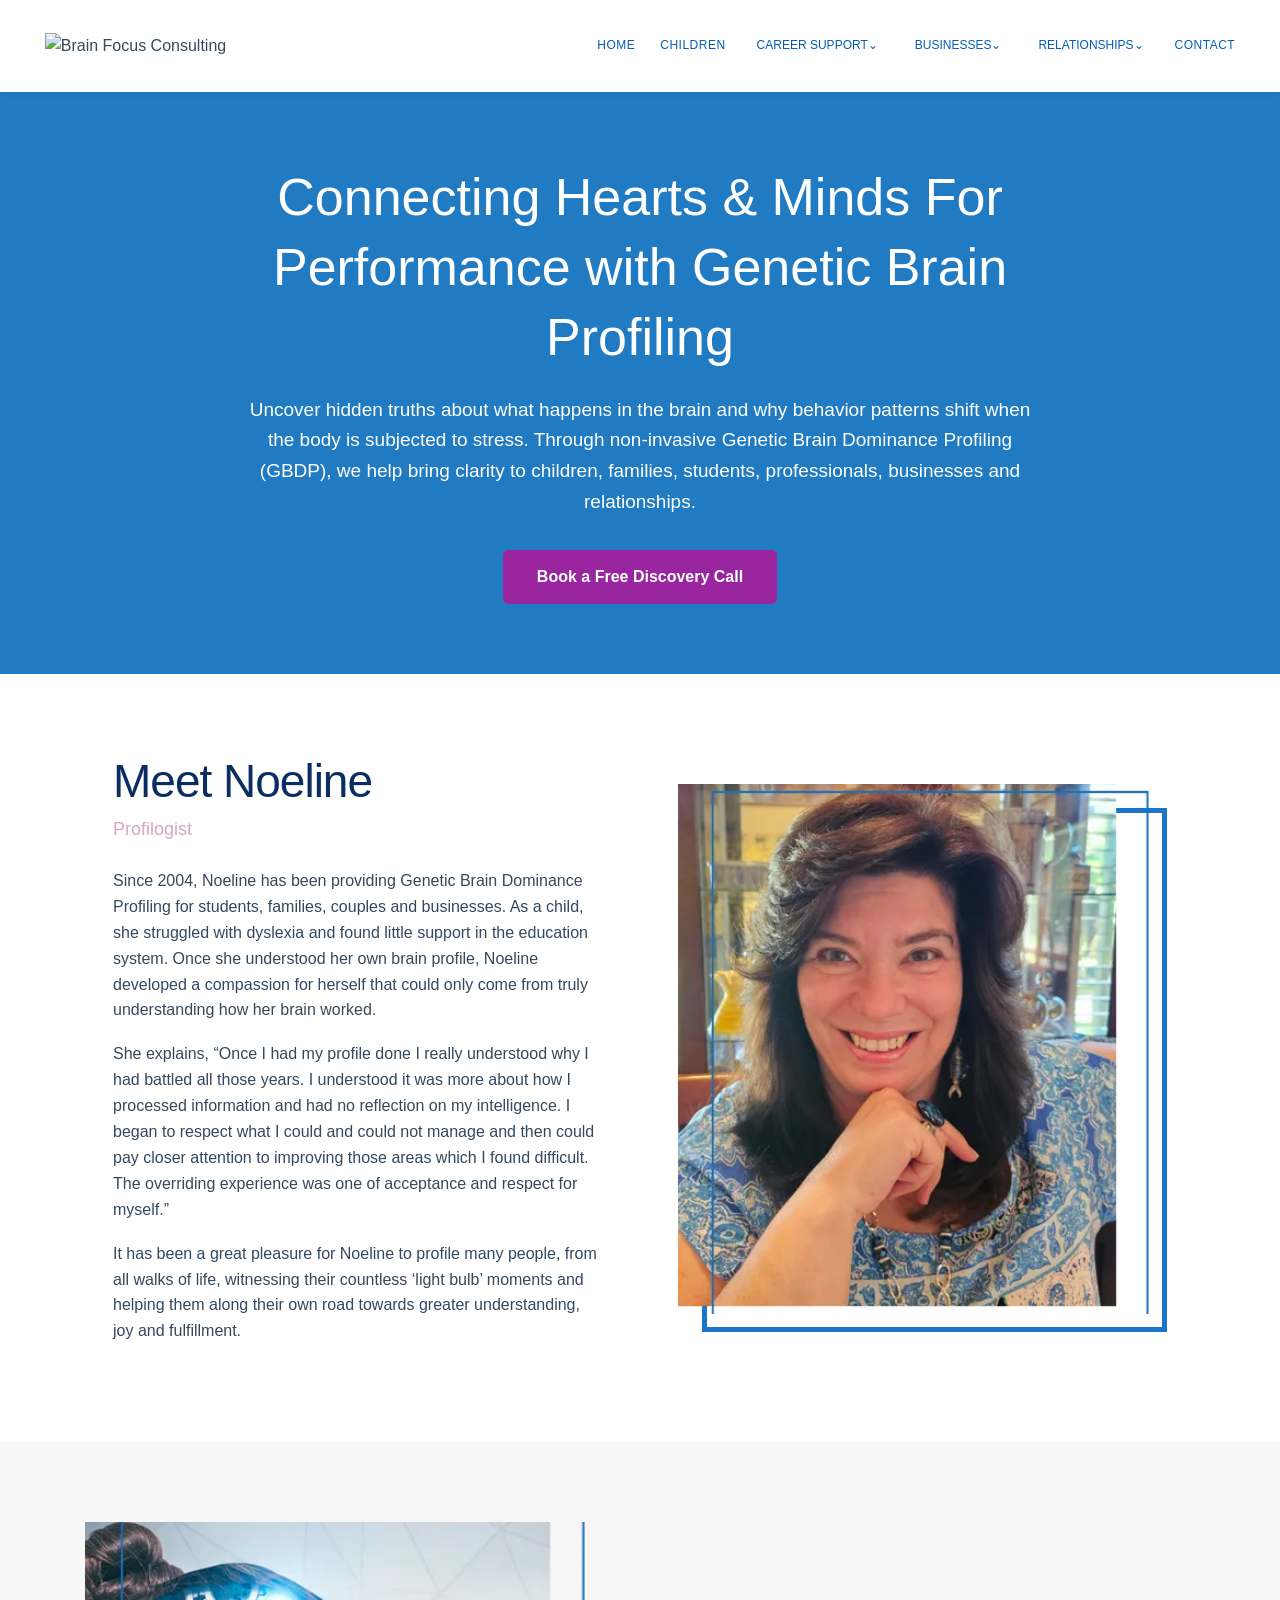
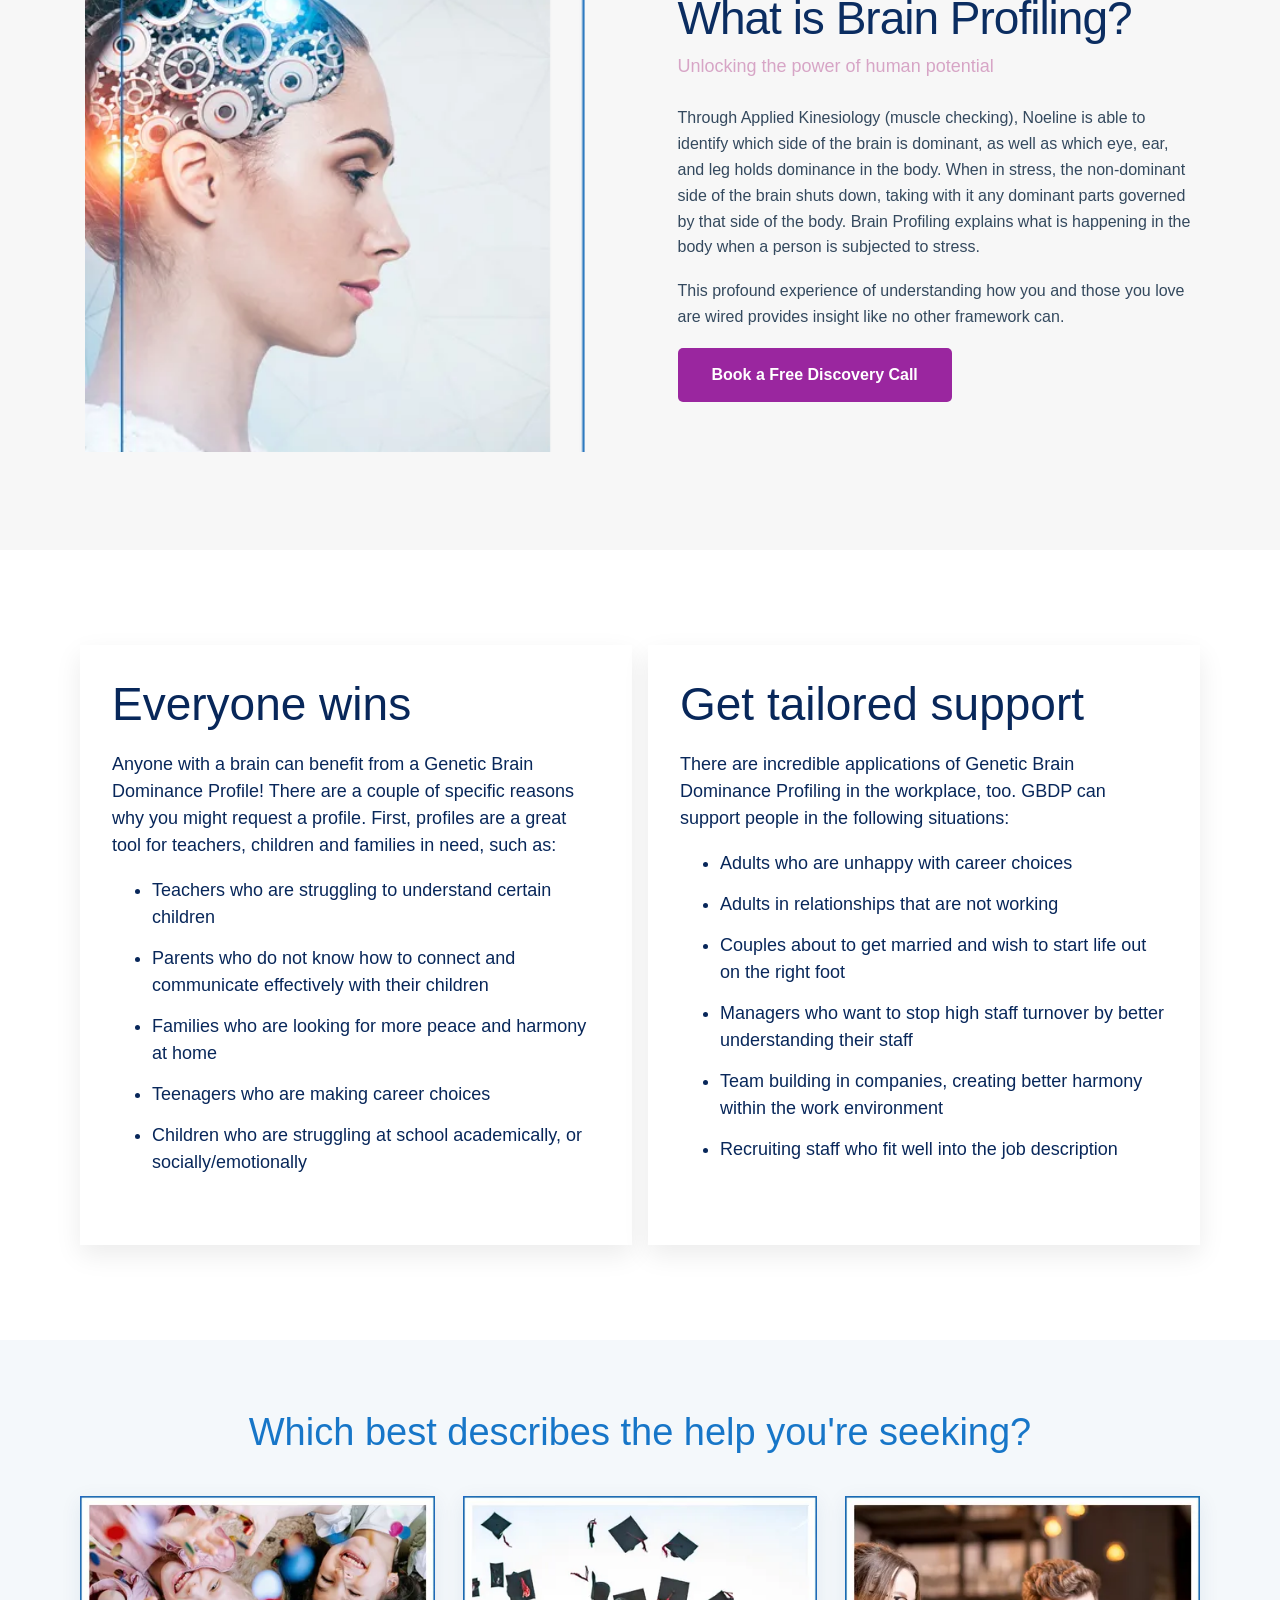
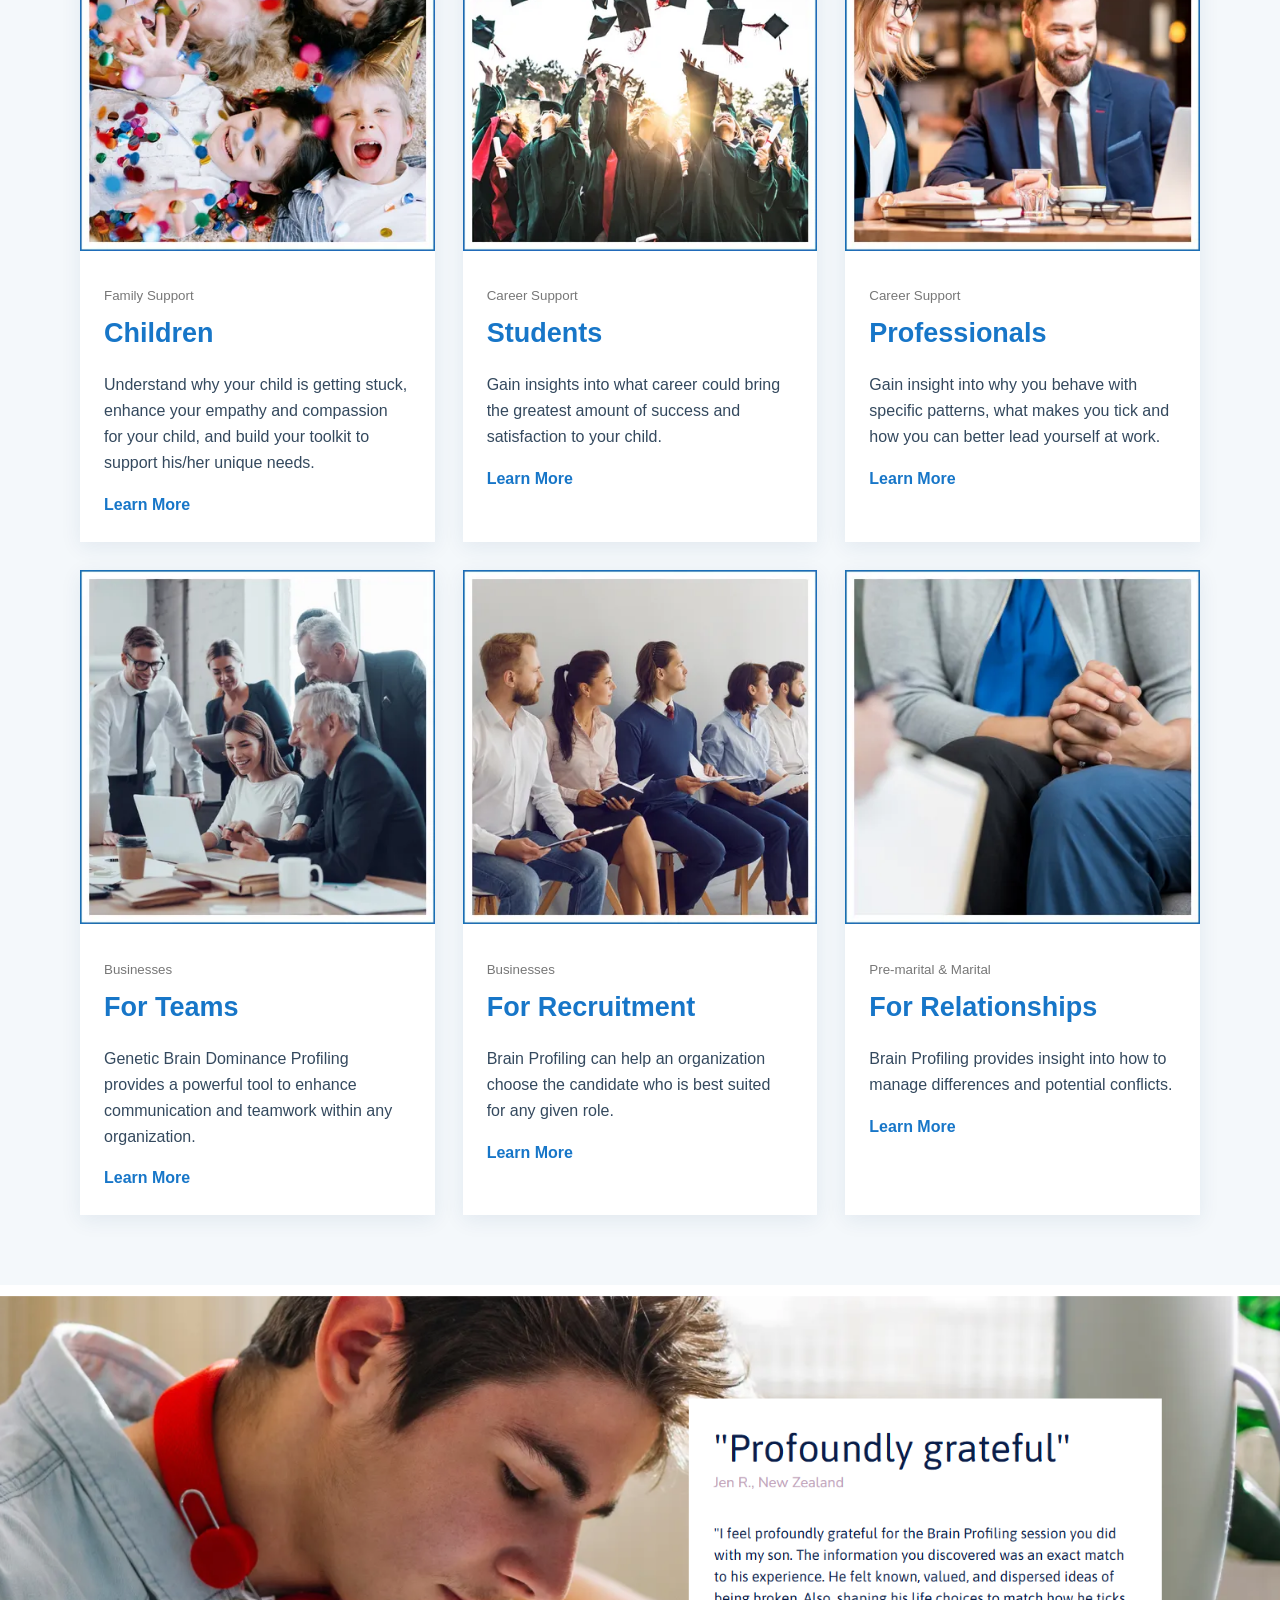
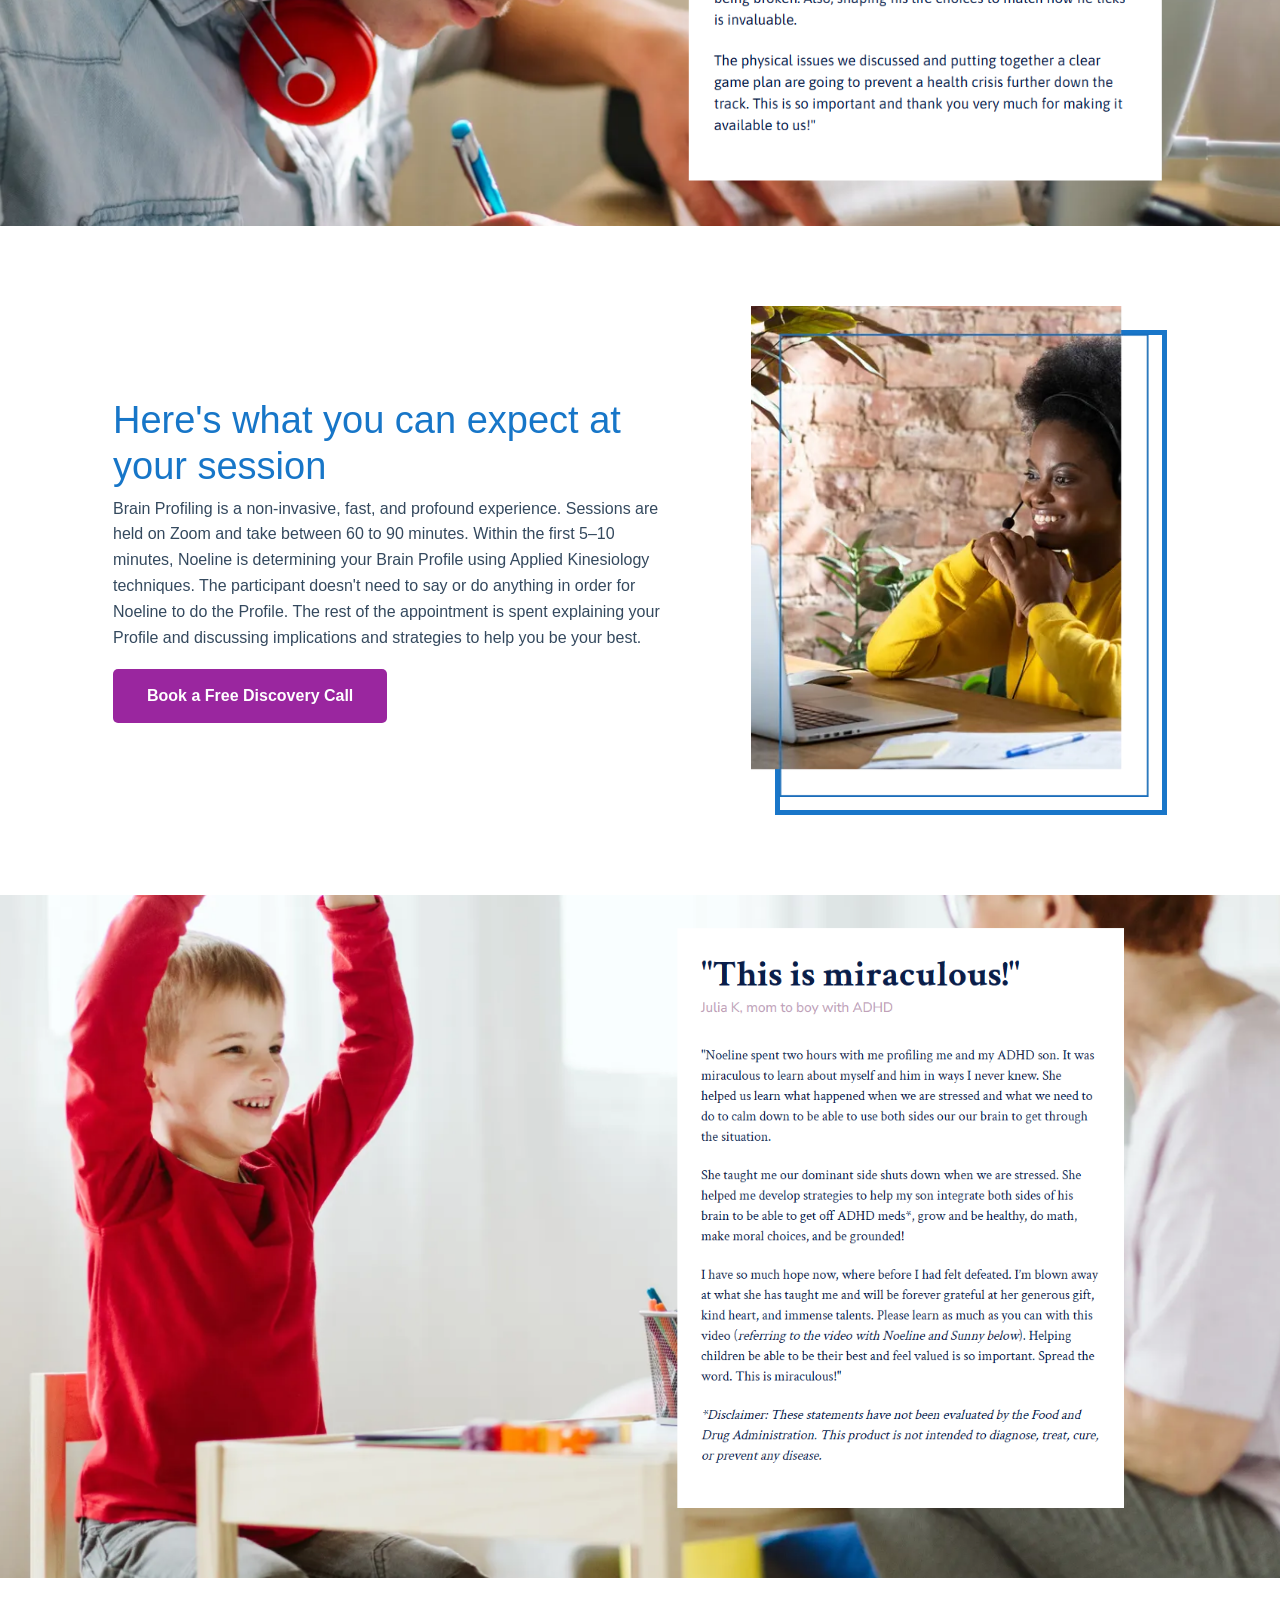
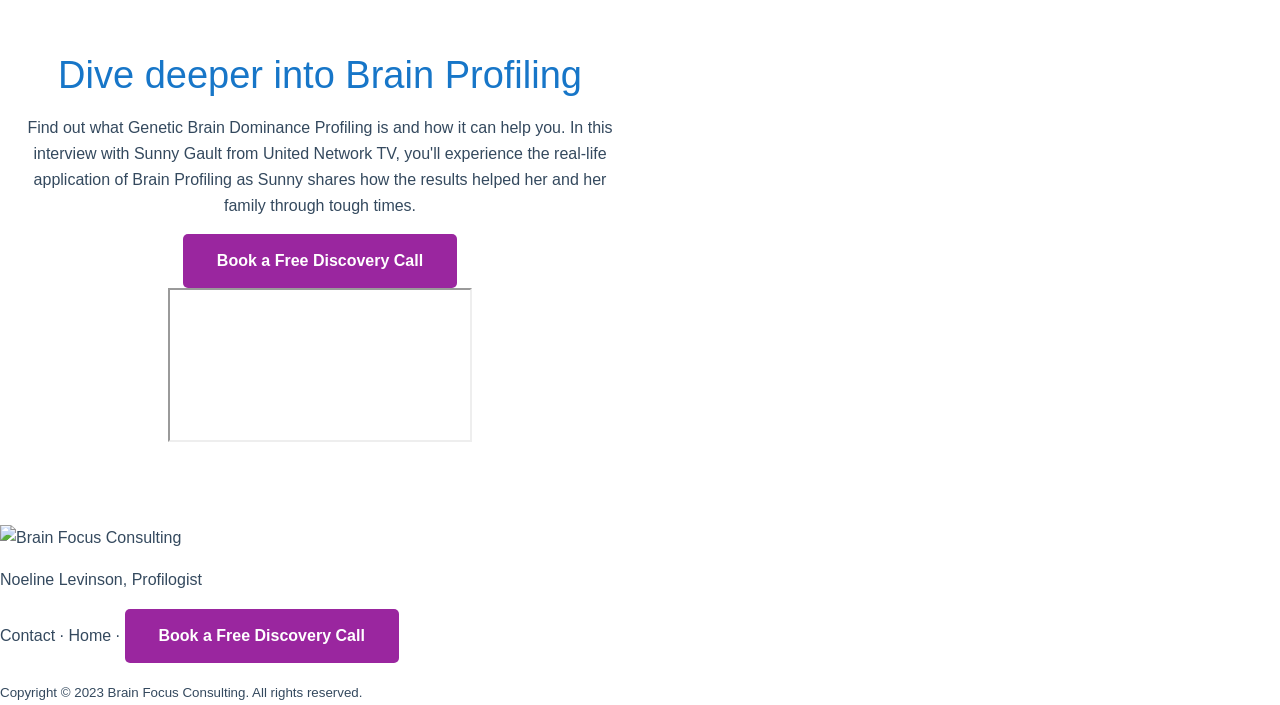
==== commit 534d4369: "Update hero section and button text" ====
--- a/index.html
+++ b/index.html
@@ -9,17 +9,12 @@
 </style></head><body>
 <header class="site-header"><a class="brand" href="index.html"><img src="https://images.groovetech.io/NfmhLCSXB964e5YX5T2obqIg7NGoWLc_vuRPrpjtFHE/rs%3Afit%3A0%3A0%3A0/g%3Ano%3A0%3A0/c%3A0%3A0/aHR0cHM6Ly9hc3NldHMuZ3Jvb3ZlYXBwcy5jb20vaW1hZ2VzL2VmN2JkNGI4LWQ1YjAtNDdlMC04ZDQ0LThmYjY0ODkxY2JkMS8xNjgwMzY2NDc2X0JyYWluRm9jdXNDb25zdWx0aW5nTG9nby5wbmc.webp" alt="Brain Focus Consulting"></a><button class="menu" aria-label="Menu" onclick="document.body.classList.toggle('navopen')">☰</button><nav><a href="index.html">HOME</a><a href="children.html">CHILDREN</a><span class="drop"><button>CAREER SUPPORT⌄</button><span><a href="for-students.html">For Students</a><a href="for-professionals.html">For Professionals</a></span></span><span class="drop"><button>BUSINESSES⌄</button><span><a href="for-teams.html">For Teams</a><a href="for-recruitment.html">For Recruitment</a></span></span><span class="drop"><button>RELATIONSHIPS⌄</button><span><a href="pre-marital.html">Pre-Marital</a><a href="marital.html">Marital</a></span></span><a href="contact.html">CONTACT</a></nav></header>
 <main>
-<section class="hero-original"><div class="hero-inner"><h1>Connecting Hearts &amp; Minds For Performance with Genetic Brain Profiling</h1><p>Uncover hidden truths about what happens in the brain and why behavior patterns shift when the body is subjected to stress. Through non-invasive Genetic Brain Dominance Profiling (GBDP), we help bring clarity to children, families, students, professionals, businesses and relationships.</p><a class="btn purple"
-href="https://calendly.com/noelinelevinson/chat-with-noeline"
->
+<section class="hero-original"><div class="hero-inner"><h1>Connecting Hearts &amp; Minds For Performance with Genetic Brain Profiling</h1><p>Uncover hidden truths about what happens in the brain and why behavior patterns shift when the body is subjected to stress. Through non-invasive Genetic Brain Dominance Profiling (GBDP), we help bring clarity to children, families, students, professionals, businesses and relationships.</p>
 <a class="btn purple" href="https://calendly.com/noelinelevinson/chat-with-noeline">Book a Free Discovery Call</a>
-</a></div></section>
+</div></section>
 
 <section class="split meet"><div class="copy"><h2>Meet Noeline</h2><h3>Profilogist</h3><p>Since 2004, Noeline has been providing Genetic Brain Dominance Profiling for students, families, couples and businesses. As a child, she struggled with dyslexia and found little support in the education system. Once she understood her own brain profile, Noeline developed a compassion for herself that could only come from truly understanding how her brain worked.</p><p>She explains, “Once I had my profile done I really understood why I had battled all those years. I understood it was more about how I processed information and had no reflection on my intelligence. I began to respect what I could and could not manage and then could pay closer attention to improving those areas which I found difficult. The overriding experience was one of acceptance and respect for myself.”</p><p>It has been a great pleasure for Noeline to profile many people, from all walks of life, witnessing their countless ‘light bulb’ moments and helping them along their own road towards greater understanding, joy and fulfillment.</p></div><div class="framed"><img src="assets/noeline.webp" alt="Noeline Levinson, Brain Profilogist"></div></section>
-<section class="split profiling"><div class="framed"><img src="assets/1680629318_HPImageTemplate430x53015.webp" alt="Woman with gears representing brain profiling"></div><div class="copy"><h2>What is Brain Profiling?</h2><h3>Unlocking the power of human potential</h3><p>Through Applied Kinesiology (muscle checking), Noeline is able to identify which side of the brain is dominant, as well as which eye, ear, and leg holds dominance in the body. When in stress, the non-dominant side of the brain shuts down, taking with it any dominant parts governed by that side of the body. Brain Profiling explains what is happening in the body when a person is subjected to stress.</p><p>This profound experience of understanding how you and those you love are wired provides insight like no other framework can.</p><a class="btn purple"
-href="https://calendly.com/noelinelevinson/chat-with-noeline"
->
-<a class="btn purple" href="https://calendly.com/noelinelevinson/chat-with-noeline">Book a Free Discovery Call</a>
+<section class="split profiling"><div class="framed"><img src="assets/1680629318_HPImageTemplate430x53015.webp" alt="Woman with gears representing brain profiling"></div><div class="copy"><h2>What is Brain Profiling?</h2><h3>Unlocking the power of human potential</h3><p>Through Applied Kinesiology (muscle checking), Noeline is able to identify which side of the brain is dominant, as well as which eye, ear, and leg holds dominance in the body. When in stress, the non-dominant side of the brain shuts down, taking with it any dominant parts governed by that side of the body. Brain Profiling explains what is happening in the body when a person is subjected to stress.</p><p>This profound experience of understanding how you and those you love are wired provides insight like no other framework can.</p><a class="btn purple" href="https://calendly.com/noelinelevinson/chat-with-noeline">Book a Free Discovery Call</a>
 </a></div></section>
 <section class="wins-parallax"><div class="wins-overlay"><div><h2>Everyone wins</h2><p>Anyone with a brain can benefit from a Genetic Brain Dominance Profile! There are a couple of specific reasons why you might request a profile. First, profiles are a great tool for teachers, children and families in need, such as:</p><ul><li>Teachers who are struggling to understand certain children</li><li>Parents who do not know how to connect and communicate effectively with their children</li><li>Families who are looking for more peace and harmony at home</li><li>Teenagers who are making career choices</li><li>Children who are struggling at school academically, or socially/emotionally</li></ul></div><div><h2>Get tailored support</h2><p>There are incredible applications of Genetic Brain Dominance Profiling in the workplace, too. GBDP can support people in the following situations:</p><ul><li>Adults who are unhappy with career choices</li><li>Adults in relationships that are not working</li><li>Couples about to get married and wish to start life out on the right foot</li><li>Managers who want to stop high staff turnover by better understanding their staff</li><li>Team building in companies, creating better harmony within the work environment</li><li>Recruiting staff who fit well into the job description</li></ul></div></div></section>
 <section class="services"><div class="center"><h2>Which best describes the help you're seeking?</h2></div><div class="cards">
@@ -32,20 +27,16 @@
 </div></section>
 <section class="v31-shot"><img src="assets/profound-final-v32.png" alt="Profoundly grateful testimonial from Jen R., New Zealand"></section>
 <section class="split session"><div class="copy"><h2>Here's what you can expect at your session</h2><p>Brain Profiling is a non-invasive, fast, and profound experience. Sessions are held on Zoom and take between 60 to 90 minutes. Within the first 5–10 minutes, Noeline is determining your Brain Profile using Applied Kinesiology techniques. The participant doesn't need to say or do anything in order for Noeline to do the Profile. The rest of the appointment is spent explaining your Profile and discussing implications and strategies to help you be your best.</p><a class="btn purple" 
-href="https://calendly.com/noelinelevinson/chat-with-noeline"
->
+
 <a class="btn purple" href="https://calendly.com/noelinelevinson/chat-with-noeline">Book a Free Discovery Call</a>
-</a></div><div class="framed"><img src="assets/1680629613_HPImageTemplate430x53016.webp" alt="Woman talking on Zoom"></div></section>
+</div><div class="framed"><img src="assets/1680629613_HPImageTemplate430x53016.webp" alt="Woman talking on Zoom"></div></section>
 <section class="v31-shot"><img src="assets/miracle-final-v32.png" alt="This is miraculous testimonial from Julia K"></section>
-<section class="video-section"><div class="center"><h2>Dive deeper into Brain Profiling</h2><p>Find out what Genetic Brain Dominance Profiling is and how it can help you. In this interview with Sunny Gault from United Network TV, you'll experience the real-life application of Brain Profiling as Sunny shares how the results helped her and her family through tough times.</p><a class="btn purple" 
-href="https://calendly.com/noelinelevinson/chat-with-noeline"
->
+<section class="video-section"><div class="center"><h2>Dive deeper into Brain Profiling</h2><p>Find out what Genetic Brain Dominance Profiling is and how it can help you. In this interview with Sunny Gault from United Network TV, you'll experience the real-life application of Brain Profiling as Sunny shares how the results helped her and her family through tough times.</p> 
+
 <a class="btn purple" href="https://calendly.com/noelinelevinson/chat-with-noeline">Book a Free Discovery Call</a>
-</a><div class="video"><iframe src="https://www.youtube.com/embed/GrEkCJaJxqs?controls=1&modestbranding=1&rel=0" title="Brain Profiling interview with Noeline Levinson and Sunny Gault" allowfullscreen></iframe></div></div></section>
+<div class="video"><iframe src="https://www.youtube.com/embed/GrEkCJaJxqs?controls=1&modestbranding=1&rel=0" title="Brain Profiling interview with Noeline Levinson and Sunny Gault" allowfullscreen></iframe></div></div></section>
 
 </main><footer><img class="footer-logo" src="https://images.groovetech.io/TEmyy-5GClAVX6WdnSkk3Kx9Jpmm0pJka_zYa6K0SmQ/rs%3Afit%3A0%3A0%3A0/g%3Ano%3A0%3A0/c%3A0%3A0/aHR0cHM6Ly9hc3NldHMuZ3Jvb3ZlYXBwcy5jb20vaW1hZ2VzL2VmN2JkNGI4LWQ1YjAtNDdlMC04ZDQ0LThmYjY0ODkxY2JkMS8xNjgwMzY3MTY0X0JyYWluRm9jdXNMb2dvNTAweDUwMC5wbmc.webp" alt="Brain Focus Consulting"><p>Noeline Levinson, Profilogist</p><p><a href="contact.html">Contact</a> · <a href="index.html">Home</a> · 
 <a class="btn purple" href="https://calendly.com/noelinelevinson/chat-with-noeline">Book a Free Discovery Call</a>
-
-<a class="btn purple" href="https://calendly.com/noelinelevinson/chat-with-noeline">Book a Free Discovery Call</a>
-</a></p><small>Copyright © 2023 Brain Focus Consulting. All rights reserved.</small></footer>
+</p><small>Copyright © 2023 Brain Focus Consulting. All rights reserved.</small></footer>
 <script>document.querySelectorAll('.drop>button').forEach(b=>b.addEventListener('click',()=>b.parentElement.classList.toggle('open')))</script></body></html>
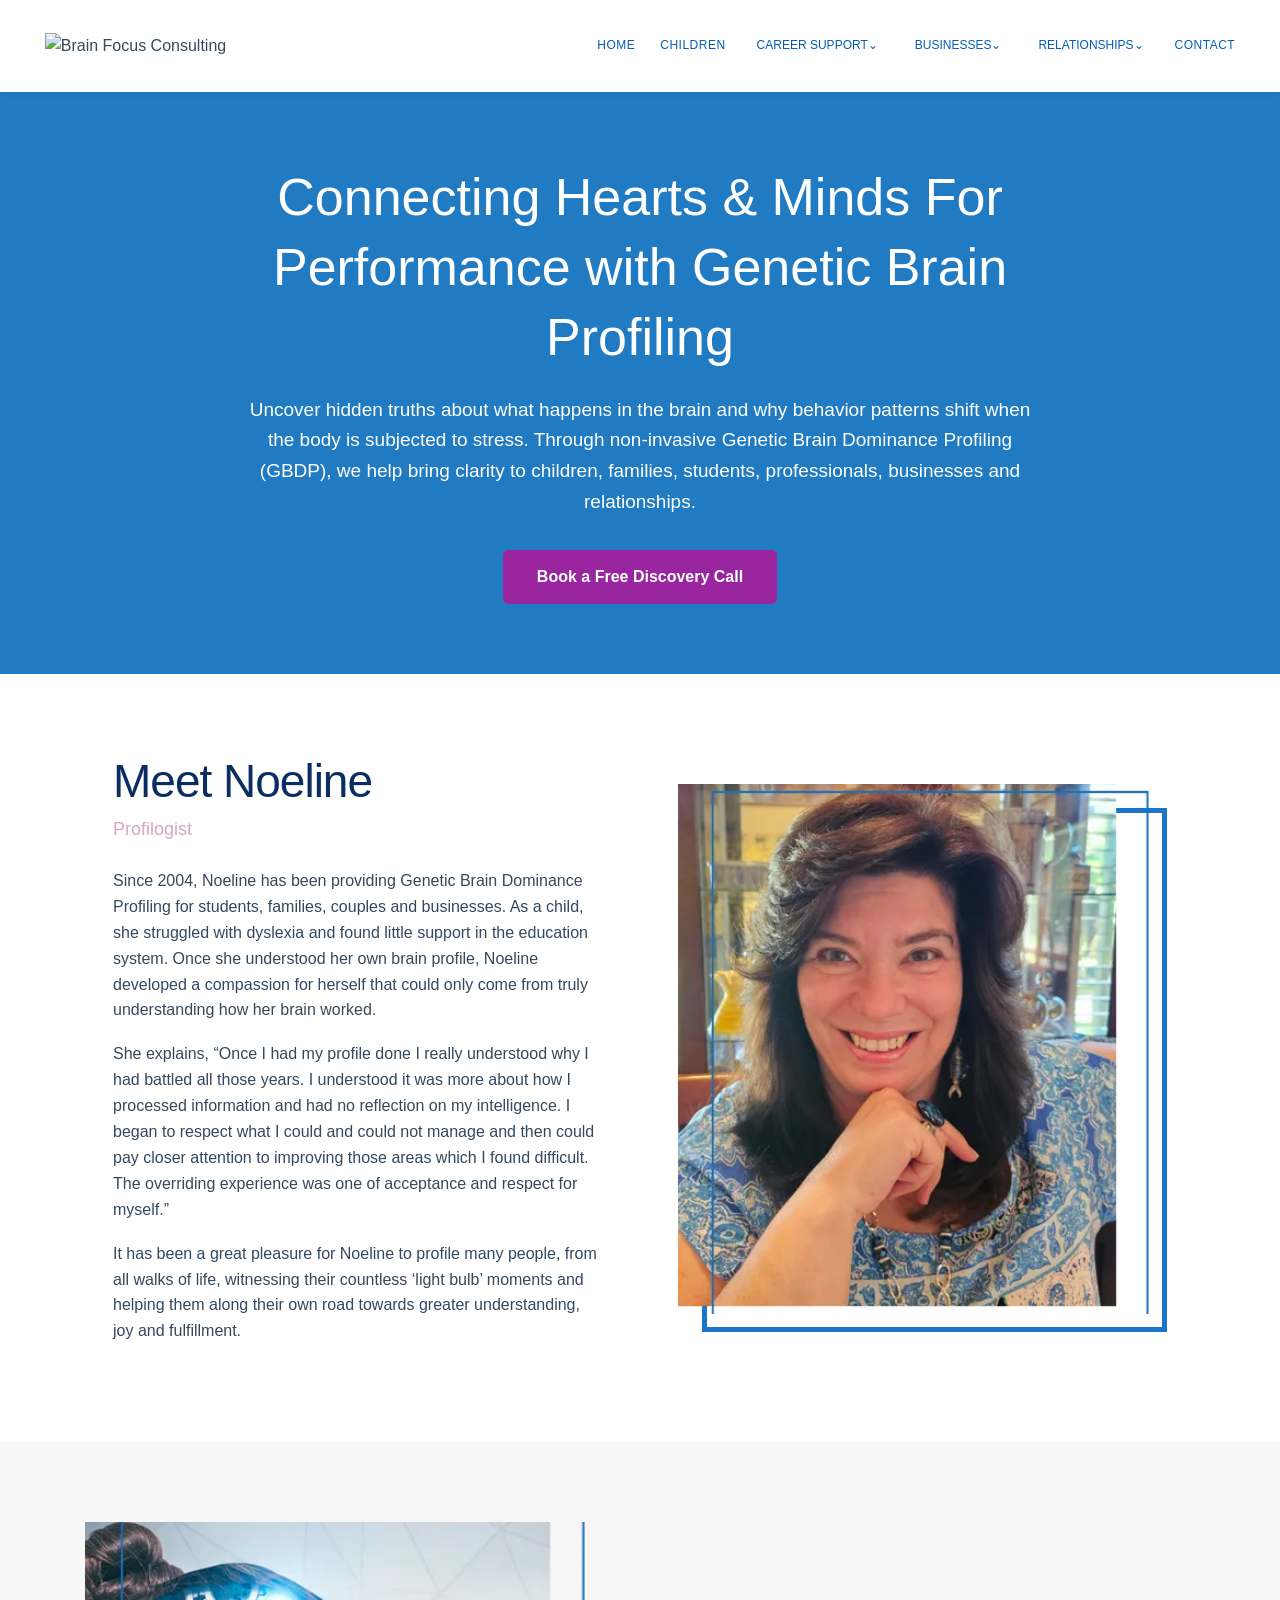
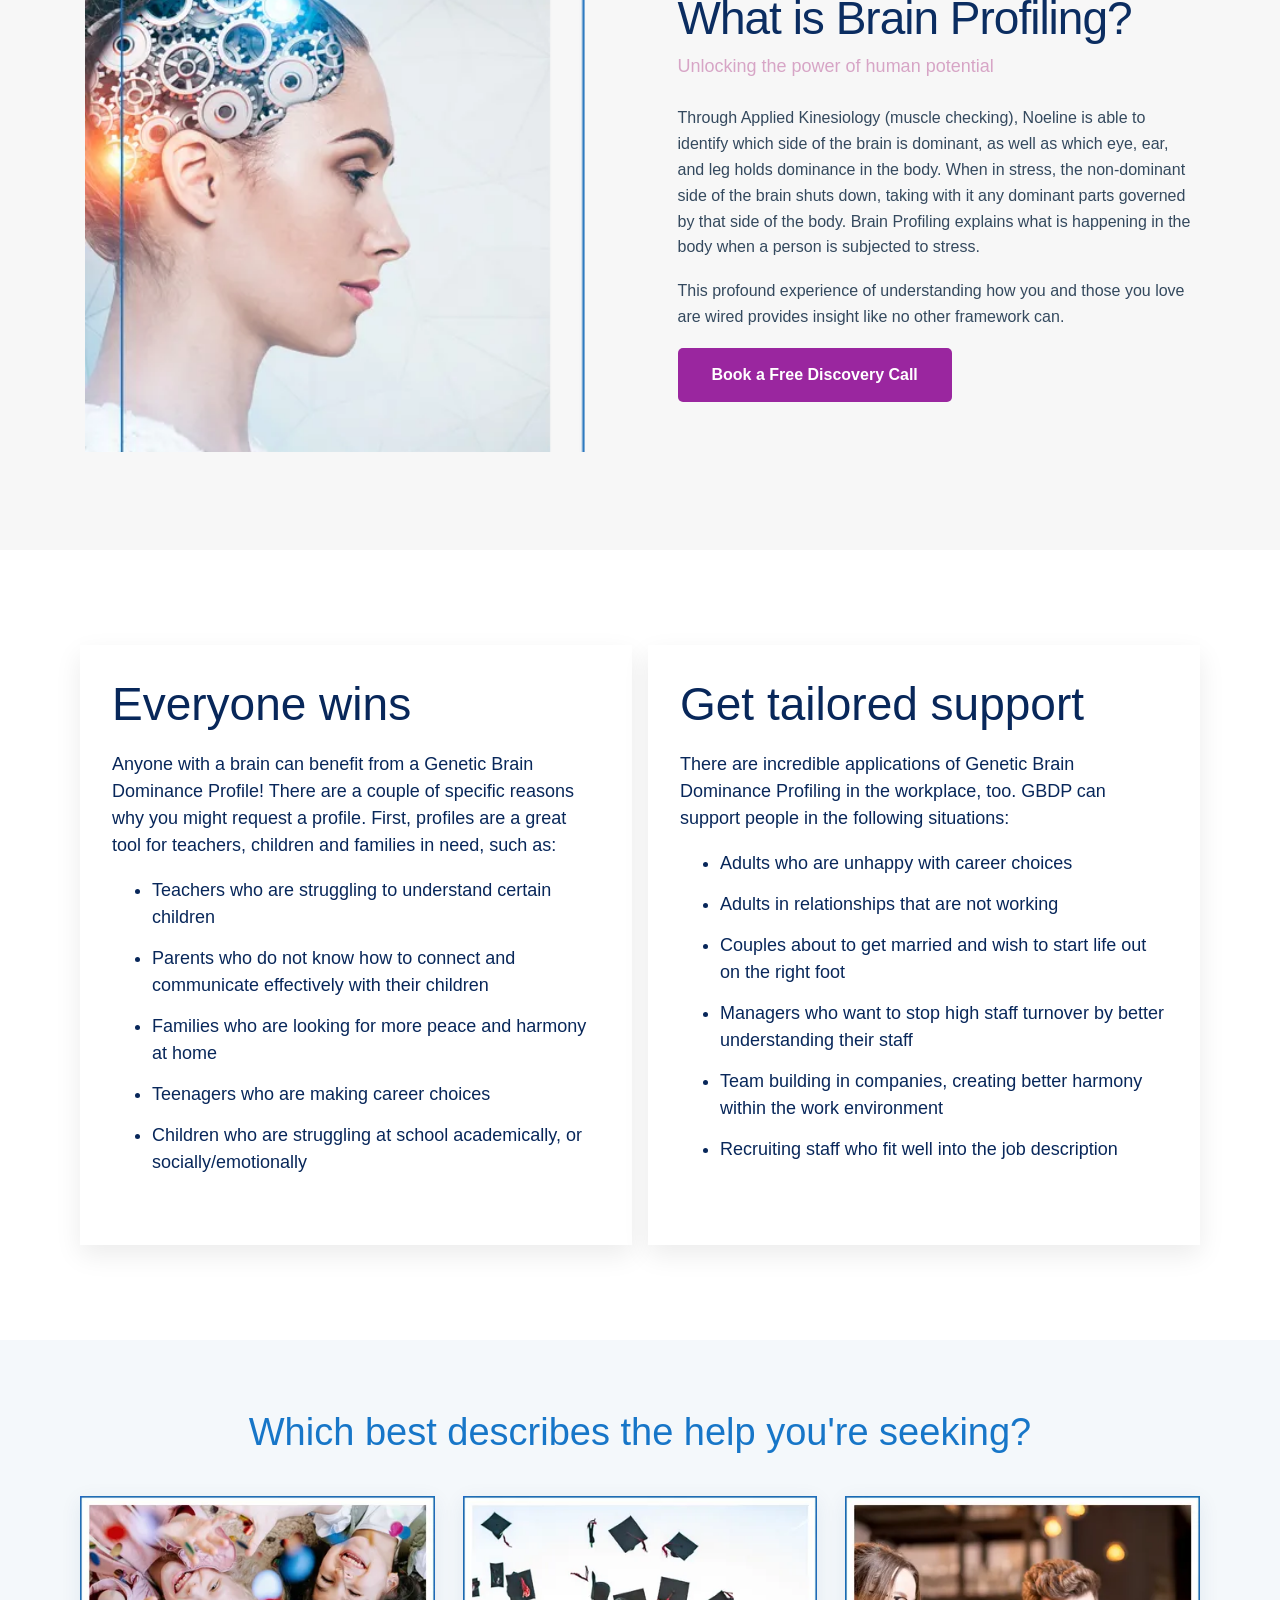
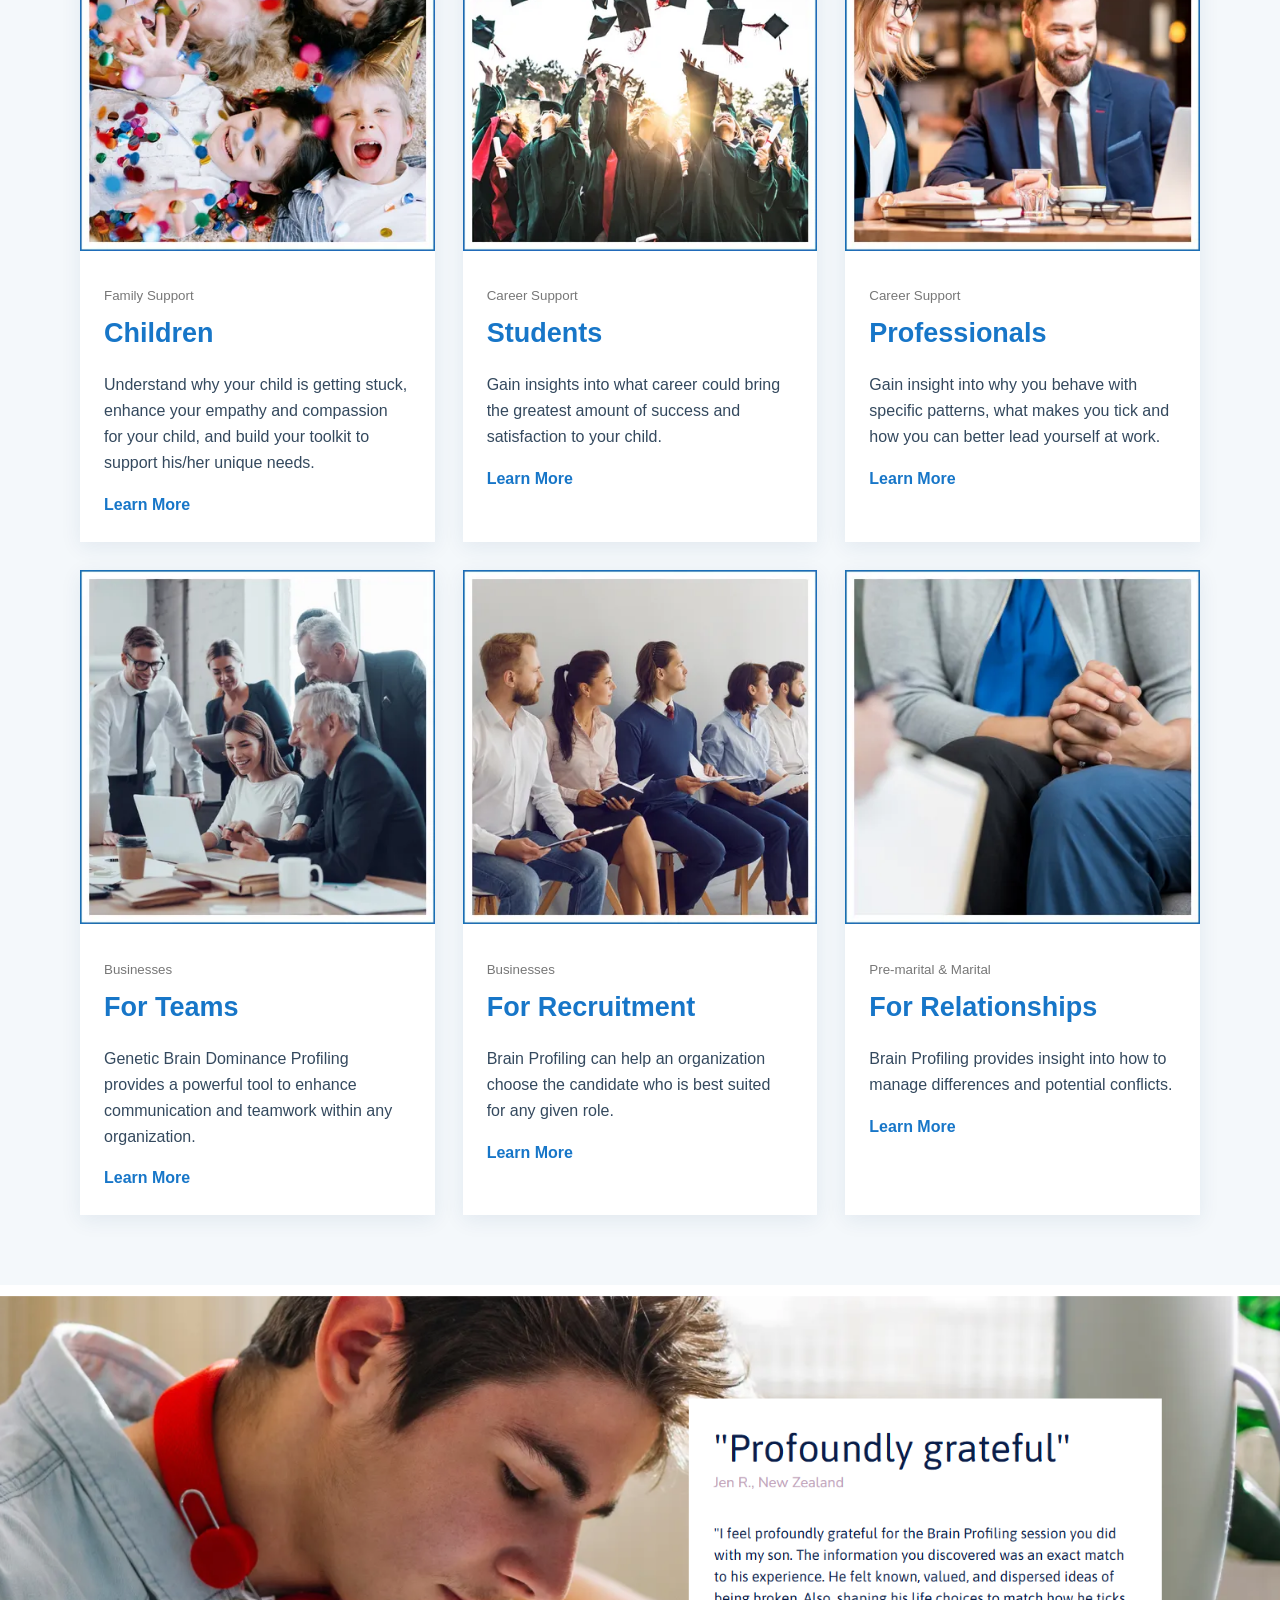
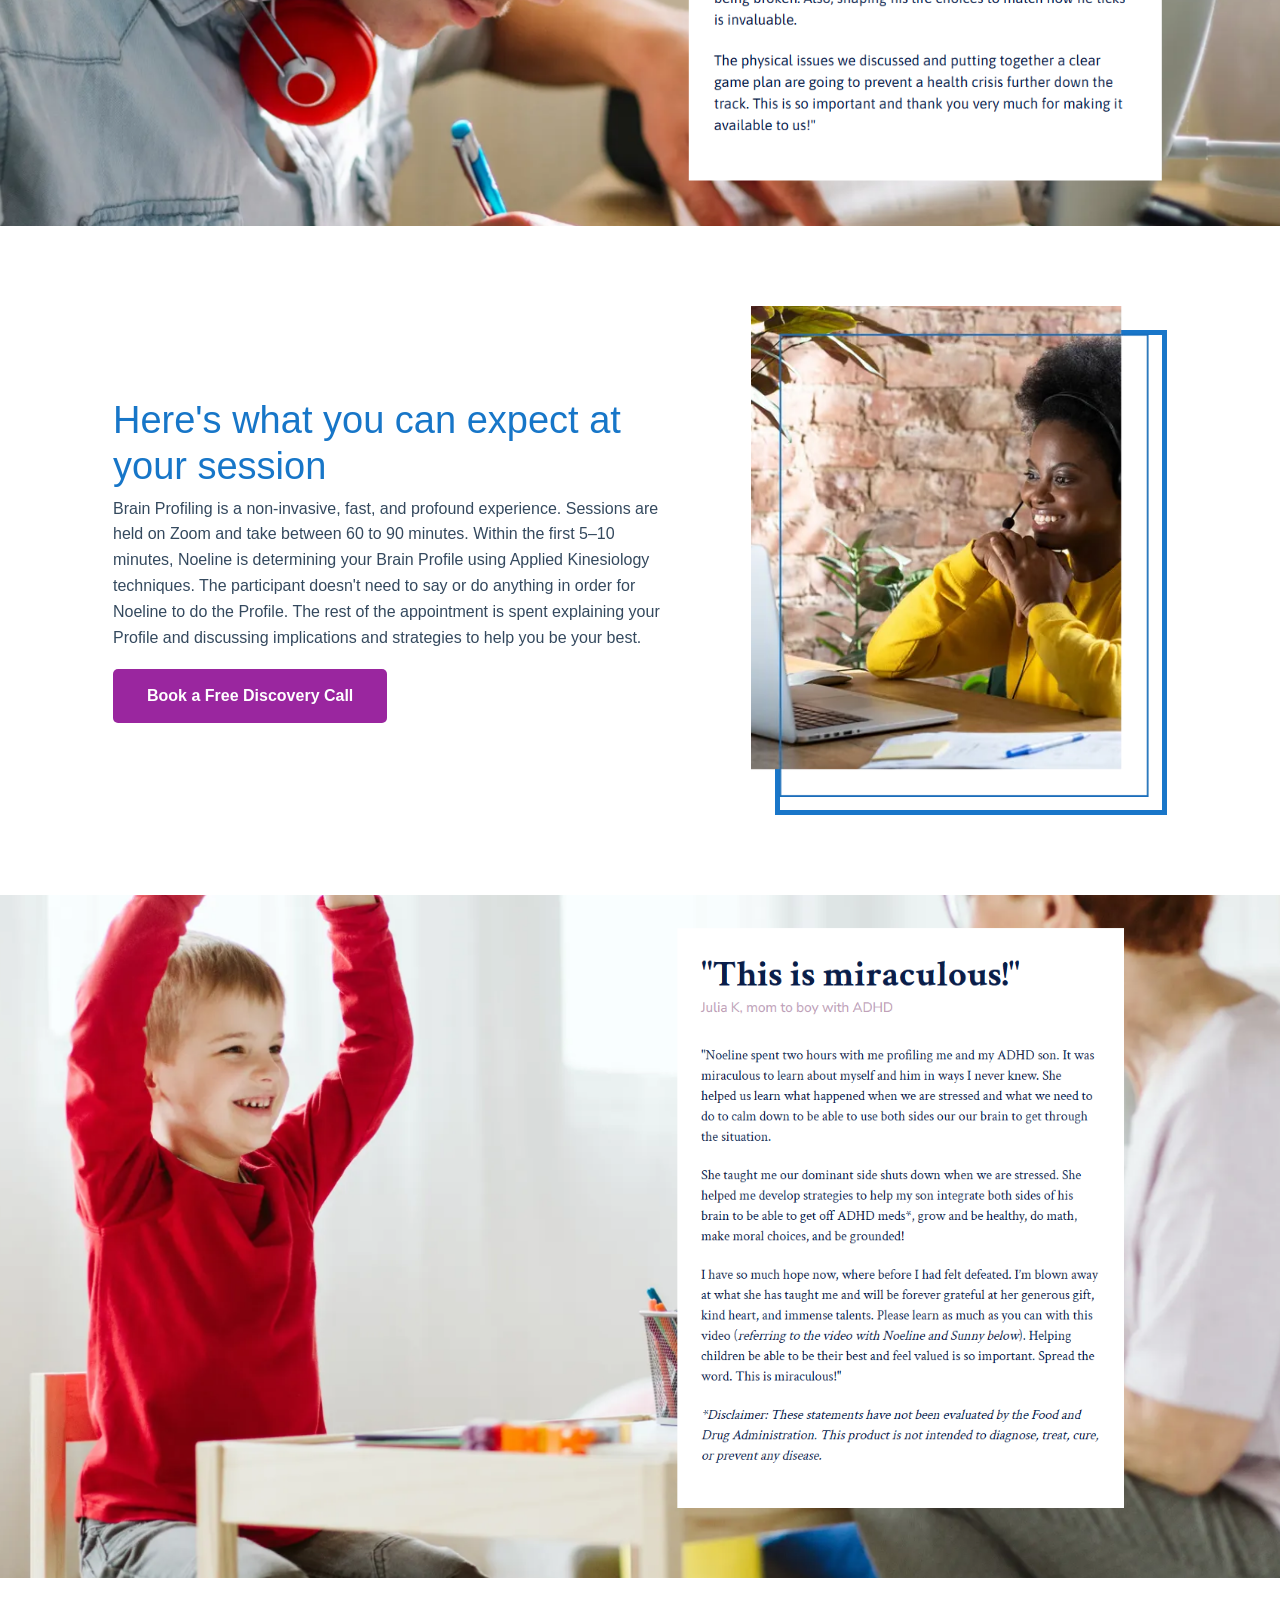
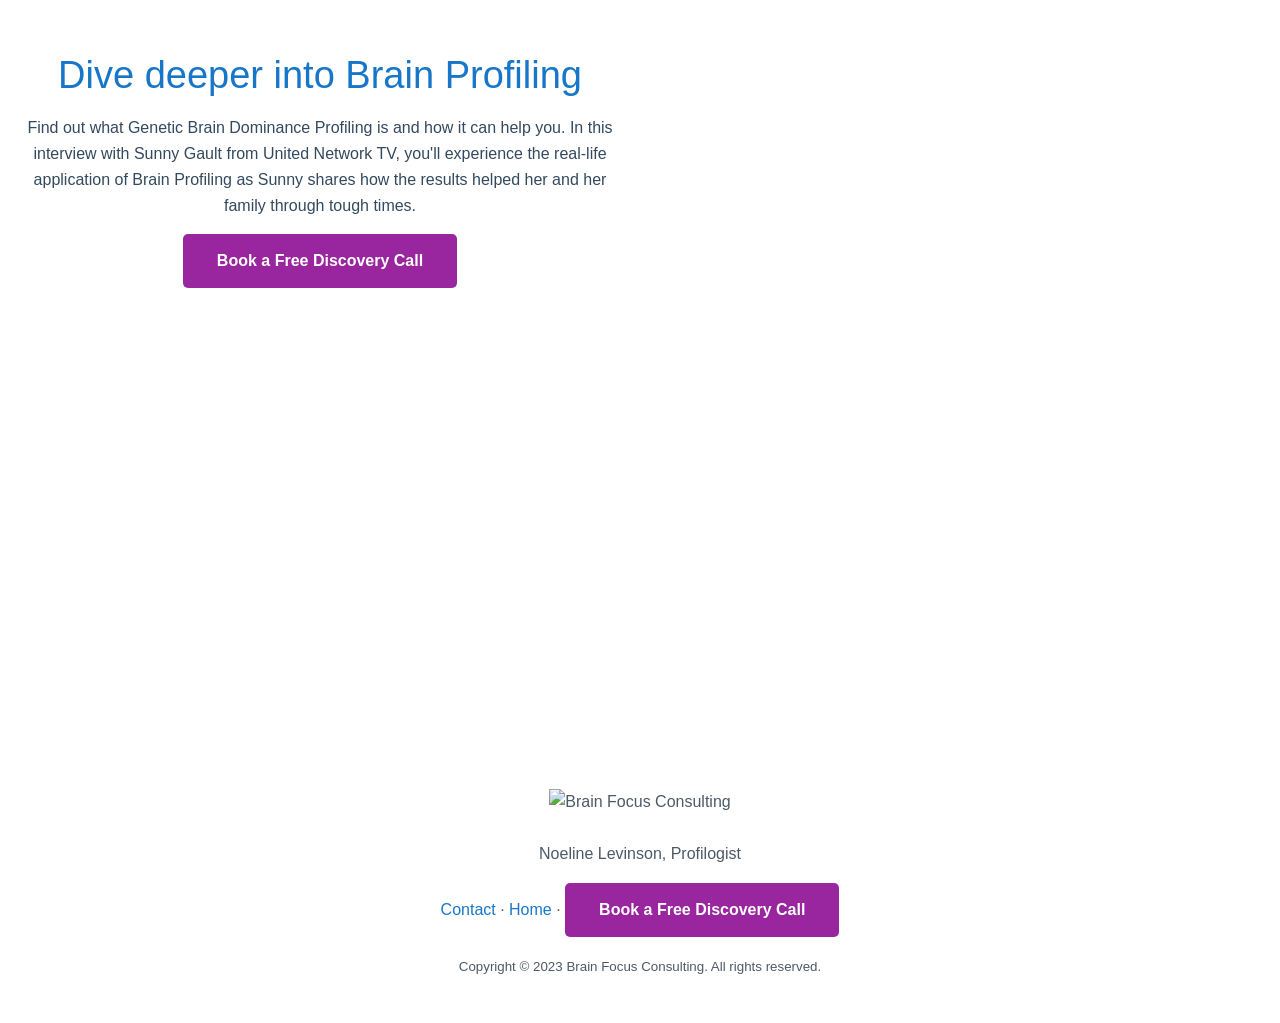
==== commit 8333a2a9: "Refactor video section and improve structure" ====
--- a/index.html
+++ b/index.html
@@ -31,9 +31,9 @@
 <a class="btn purple" href="https://calendly.com/noelinelevinson/chat-with-noeline">Book a Free Discovery Call</a>
 </div><div class="framed"><img src="assets/1680629613_HPImageTemplate430x53016.webp" alt="Woman talking on Zoom"></div></section>
 <section class="v31-shot"><img src="assets/miracle-final-v32.png" alt="This is miraculous testimonial from Julia K"></section>
-<section class="video-section"><div class="center"><h2>Dive deeper into Brain Profiling</h2><p>Find out what Genetic Brain Dominance Profiling is and how it can help you. In this interview with Sunny Gault from United Network TV, you'll experience the real-life application of Brain Profiling as Sunny shares how the results helped her and her family through tough times.</p> 
+<section class="video-section"><div class="center"><div class="video-text"><h2>Dive deeper into Brain Profiling</h2><p>Find out what Genetic Brain Dominance Profiling is and how it can help you. In this interview with Sunny Gault from United Network TV, you'll experience the real-life application of Brain Profiling as Sunny shares how the results helped her and her family through tough times.</p> 
 
-<a class="btn purple" href="https://calendly.com/noelinelevinson/chat-with-noeline">Book a Free Discovery Call</a>
+<a class="btn purple" href="https://calendly.com/noelinelevinson/chat-with-noeline">Book a Free Discovery Call</a></div>
 <div class="video"><iframe src="https://www.youtube.com/embed/GrEkCJaJxqs?controls=1&modestbranding=1&rel=0" title="Brain Profiling interview with Noeline Levinson and Sunny Gault" allowfullscreen></iframe></div></div></section>
 
 </main><footer><img class="footer-logo" src="https://images.groovetech.io/TEmyy-5GClAVX6WdnSkk3Kx9Jpmm0pJka_zYa6K0SmQ/rs%3Afit%3A0%3A0%3A0/g%3Ano%3A0%3A0/c%3A0%3A0/aHR0cHM6Ly9hc3NldHMuZ3Jvb3ZlYXBwcy5jb20vaW1hZ2VzL2VmN2JkNGI4LWQ1YjAtNDdlMC04ZDQ0LThmYjY0ODkxY2JkMS8xNjgwMzY3MTY0X0JyYWluRm9jdXNMb2dvNTAweDUwMC5wbmc.webp" alt="Brain Focus Consulting"><p>Noeline Levinson, Profilogist</p><p><a href="contact.html">Contact</a> · <a href="index.html">Home</a> · 
--- a/style.css
+++ b/style.css
@@ -1,4 +1,35 @@
 :root{--blue:#1976c9;--navy:#183f70;--orange:#ed9826;--purple:#9a269f;--ink:#34495e;--pale:#f5f8fb}*{box-sizing:border-box}body{margin:0;font-family:Arial,Helvetica,sans-serif;color:var(--ink);line-height:1.62}a{text-decoration:none;color:inherit}.site-header{min-height:92px;display:flex;align-items:center;padding:8px 3.5%;gap:25px;background:#fff;position:sticky;top:0;z-index:20;box-shadow:0 2px 10px #0000000b}.brand{width:205px;flex:0 0 205px}.brand img{display:block;width:100%;height:auto}nav{display:flex;align-items:center;gap:25px;margin-left:auto;font-size:12px;letter-spacing:.5px;color:#075cb2}nav>a,.drop>button{white-space:nowrap}.drop{position:relative}.drop>button{border:0;background:none;color:#075cb2;font:inherit;cursor:pointer}.drop>span{display:none;position:absolute;top:28px;left:0;background:#1976c9;min-width:160px;padding:8px 0;box-shadow:0 6px 18px #0002}.drop:hover>span,.drop.open>span{display:block}.drop span a{display:block;color:#fff;padding:9px 16px}.drop span a:hover{background:#0c62ad}.cta{background:var(--orange);color:#fff!important;padding:14px 20px;border-radius:7px;font-weight:bold}.menu{display:none}.hero-original{background:#217bc2;min-height:520px;display:flex;align-items:center;justify-content:center;text-align:center;color:#fff;padding:70px 25px}.hero-inner{max-width:900px}.hero-original h1{font-size:52px;line-height:1.35;font-weight:400;margin:0 0 22px}.hero-original p{font-size:19px;max-width:800px;margin:0 auto 32px}.btn{display:inline-block;padding:14px 34px;border-radius:5px;color:#fff;font-weight:bold}.purple{background:var(--purple)}.bluebtn{background:#1f75c5}.assessment-orange{text-align:center;background:var(--orange);color:#08275a;padding:26px 20px 30px}.assessment-orange h2{margin:0;font-size:29px}.assessment-orange p{margin:0 0 14px;font-size:18px}.split{max-width:1110px;margin:auto;padding:80px 28px;display:grid;grid-template-columns:1fr 1fr;gap:75px;align-items:center}.copy h2,.wins h2,.services h2,.quote h2,.video-section h2{font-size:38px;line-height:1.2;color:#1776c8;margin:0 0 6px;font-weight:500}.copy h3,.quote h3{font-weight:400;color:#666;margin:0 0 24px}.copy p{margin:0 0 18px}.framed{position:relative;padding:0 18px 18px 0}.framed:after{content:"";position:absolute;left:24px;top:24px;right:0;bottom:0;border:5px solid #1976c9;z-index:-1}.framed img{display:block;width:100%;max-height:530px;object-fit:cover}.meet .copy h2{font-family:Georgia,'Times New Roman',serif;font-style:italic;font-size:47px;color:#1d75bd}.profiling{background:#f7f7f7;max-width:none;padding-left:max(28px,calc((100% - 1110px)/2));padding-right:max(28px,calc((100% - 1110px)/2))}.wins{padding:65px max(28px,calc((100% - 1110px)/2));display:grid;grid-template-columns:1fr 1fr;gap:70px;background:#fff}.wins h2{font-size:31px}.wins li{margin:7px 0}.services{padding:70px 5%;background:#f4f8fb}.center{text-align:center;max-width:900px;margin:auto}.cards{max-width:1120px;margin:40px auto 0;display:grid;grid-template-columns:repeat(3,1fr);gap:28px}.card{background:#fff;box-shadow:0 5px 20px #173b6815}.card img{width:100%;aspect-ratio:1/1;object-fit:cover}.card div{padding:24px}.card small{color:#777}.card h3{font-size:27px;color:#1776c8;margin:4px 0 10px}.card b{color:#1776c8}.quote{background:#1976c9;color:#fff;text-align:center;padding:75px 20px}.quote div{max-width:850px;margin:auto}.quote h2{color:#fff;font-family:Georgia,serif;font-style:italic;font-size:42px}.quote h3{color:#fff}.quote p{font-size:19px}.session{grid-template-columns:1.15fr .85fr}.miracle{background:#edf5fb;padding:75px 20px}.miracle .copy{max-width:900px;margin:auto;text-align:center}.miracle .copy h2{font-family:Georgia,serif;font-style:italic}
+.miracle .copy h2{font-family:Georgia,serif;font-style:italic}
+.video{max-width:850px;aspect-ratio:16/9;margin:35px auto 0}
+.video iframe{width:100%;height:100%;border:0}
+footer{text-align:center;padding:45px 20px;background:#fff;color:#4c5a68}
+footer a{color:#1976c9}
+.footer-logo{width:190px;max-width:60%;height:auto;margin-bottom:10px}
+@media(max-width:1100px){
+.site-header{flex-wrap:wrap}
+.menu{display:block;cursor:pointer}
+nav{display:none;width:100%;flex-direction:column;align-items:stretch;gap:0;padding:8px 0}
+nav.open{display:flex}
+.drop>span{position:static;box-shadow:none}
+.hero-original h1{font-size:43px}
+.cards{grid-template-columns:repeat(2,1fr)}
+}
+
+@media(max-width:700px){
+.brand{width:180px;flex-basis:180px}
+.hero-original{min-height:460px;padding:55px 22px}
+.hero-original h1{font-size:35px}
+.hero-original p{font-size:16px}
+.split,.wins{grid-template-columns:1fr;padding:55px 23px;gap:38px}
+.profiling .framed{order:2}
+.profiling .copy{order:1}
+.meet .copy h2{font-size:40px}
+.copy h2,.wins h2,.services h2,.quote h2,.video-section h2{font-size:31px}
+.cards{grid-template-columns:1fr}
+.services{padding:55px 20px}
+.assessment-orange h2{font-size:25px}
+.quote{padding:55px 22px}
+}
 .video-section{
   padding:75px 20px;
   display:grid;
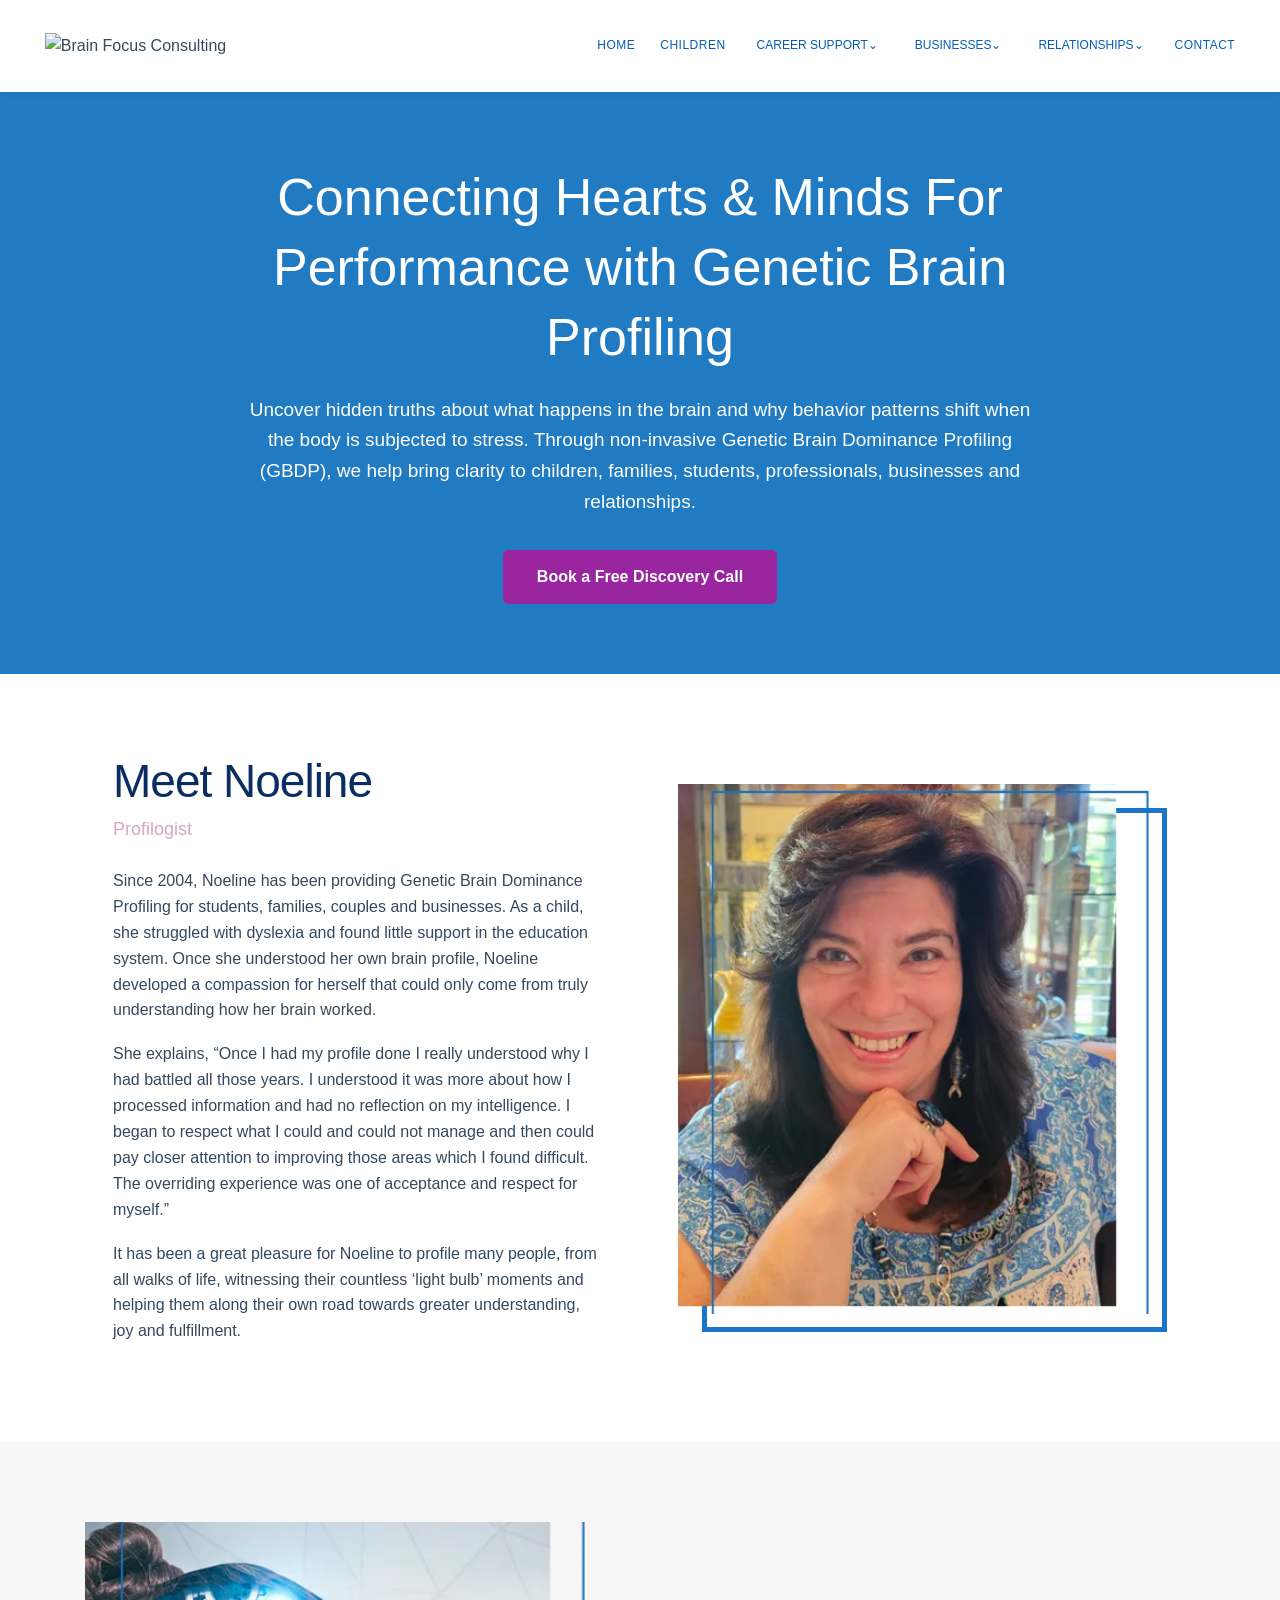
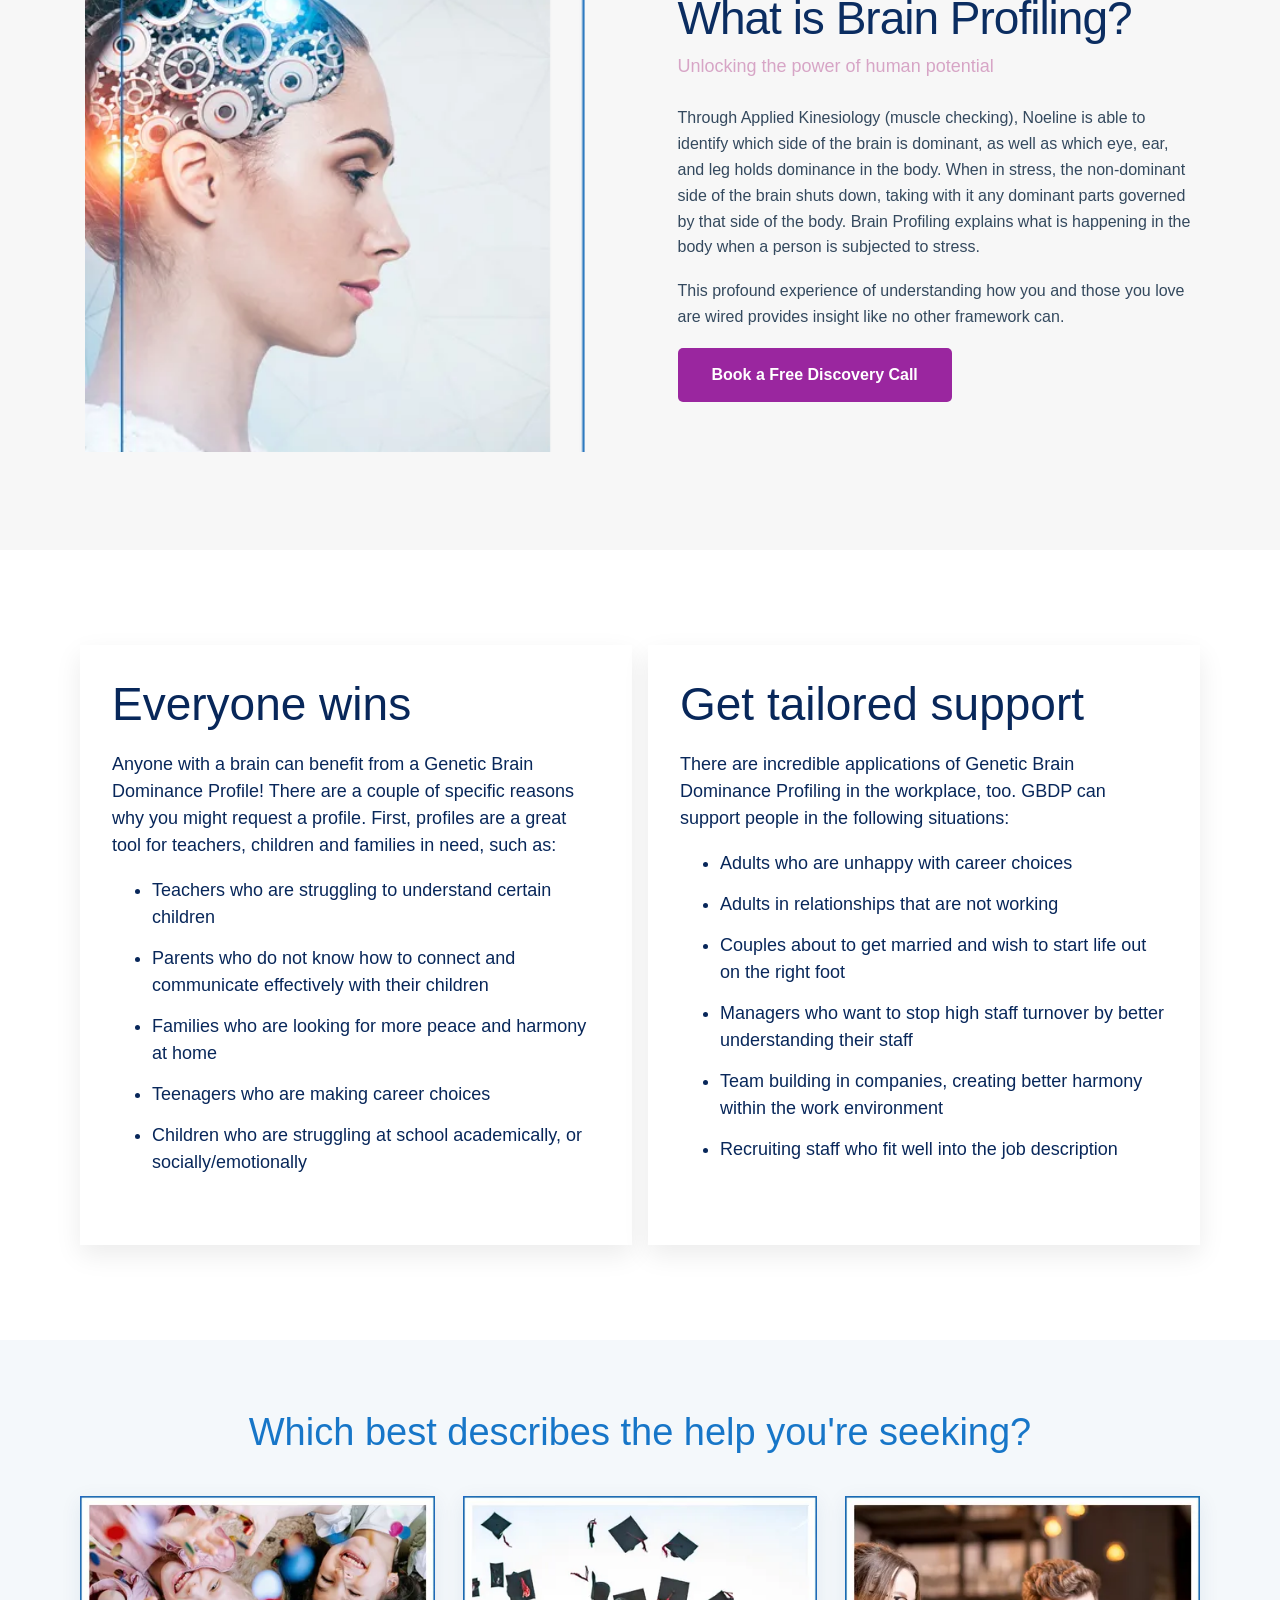
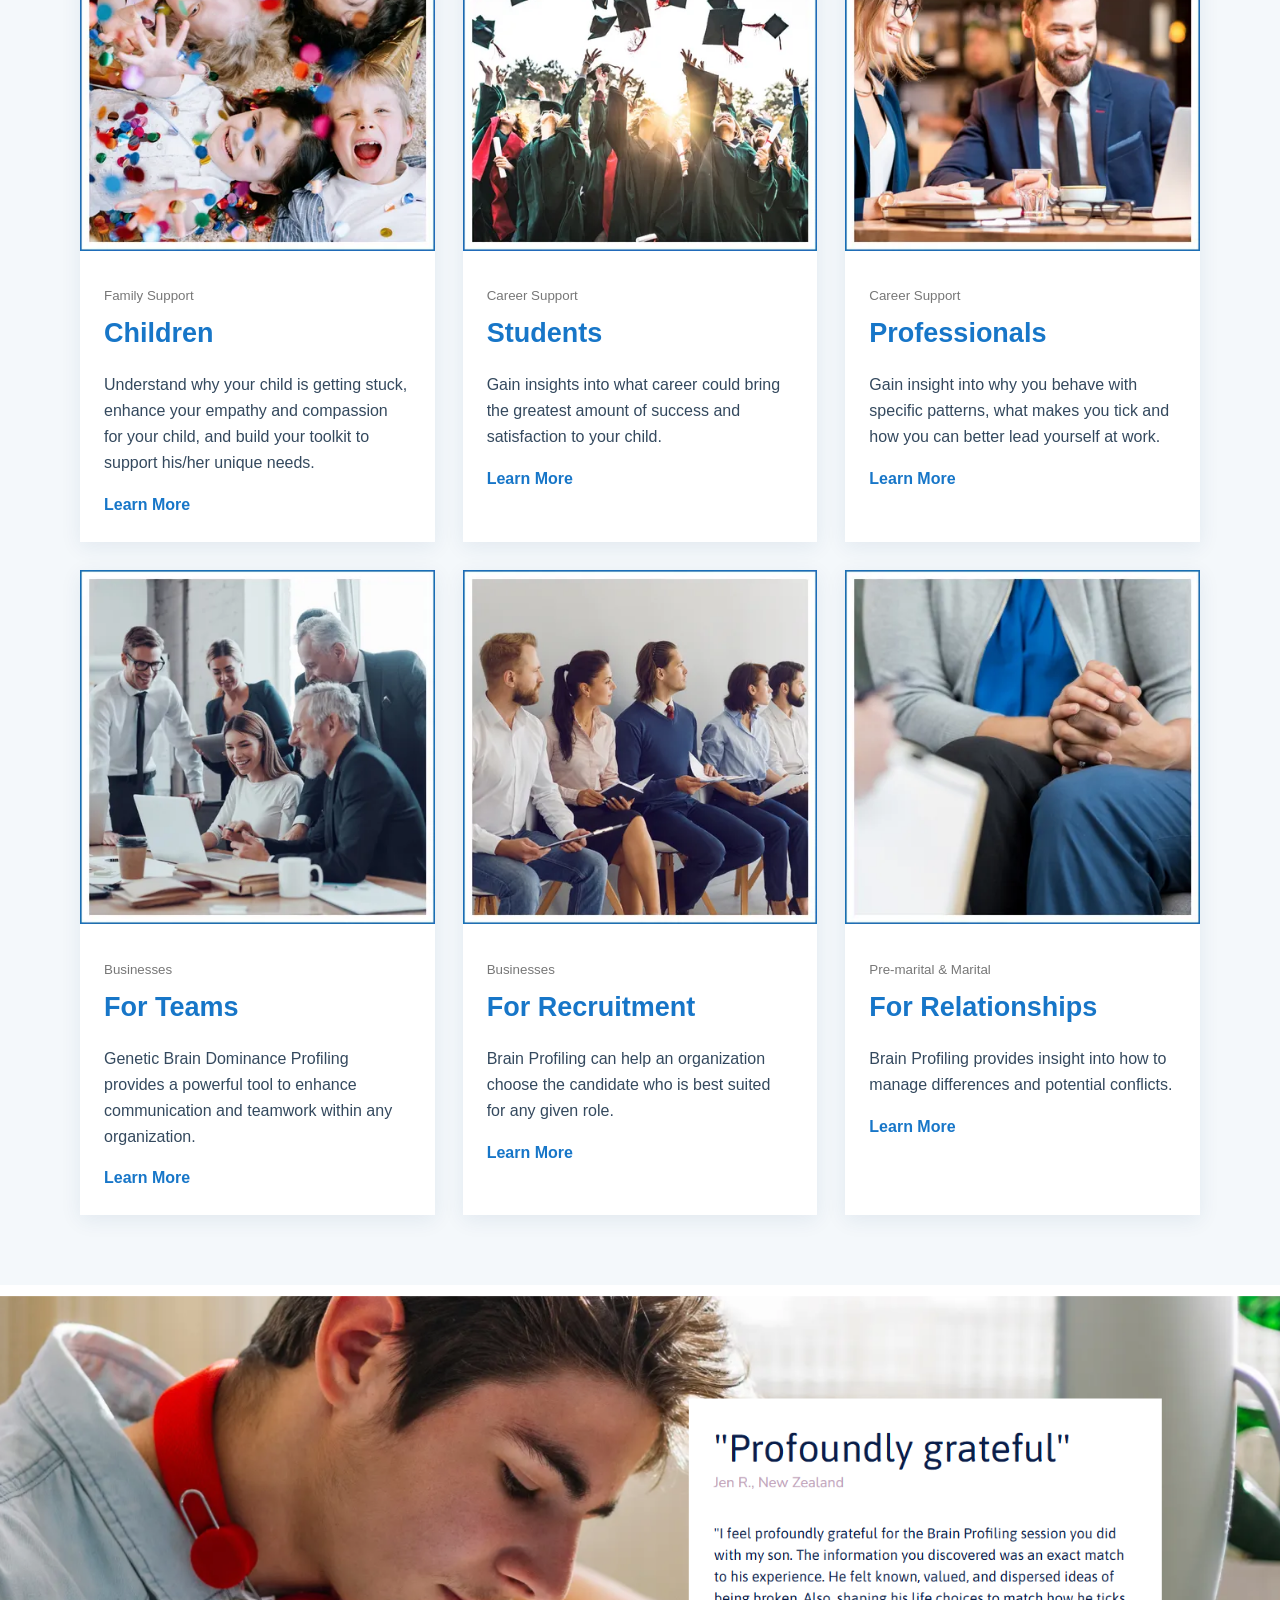
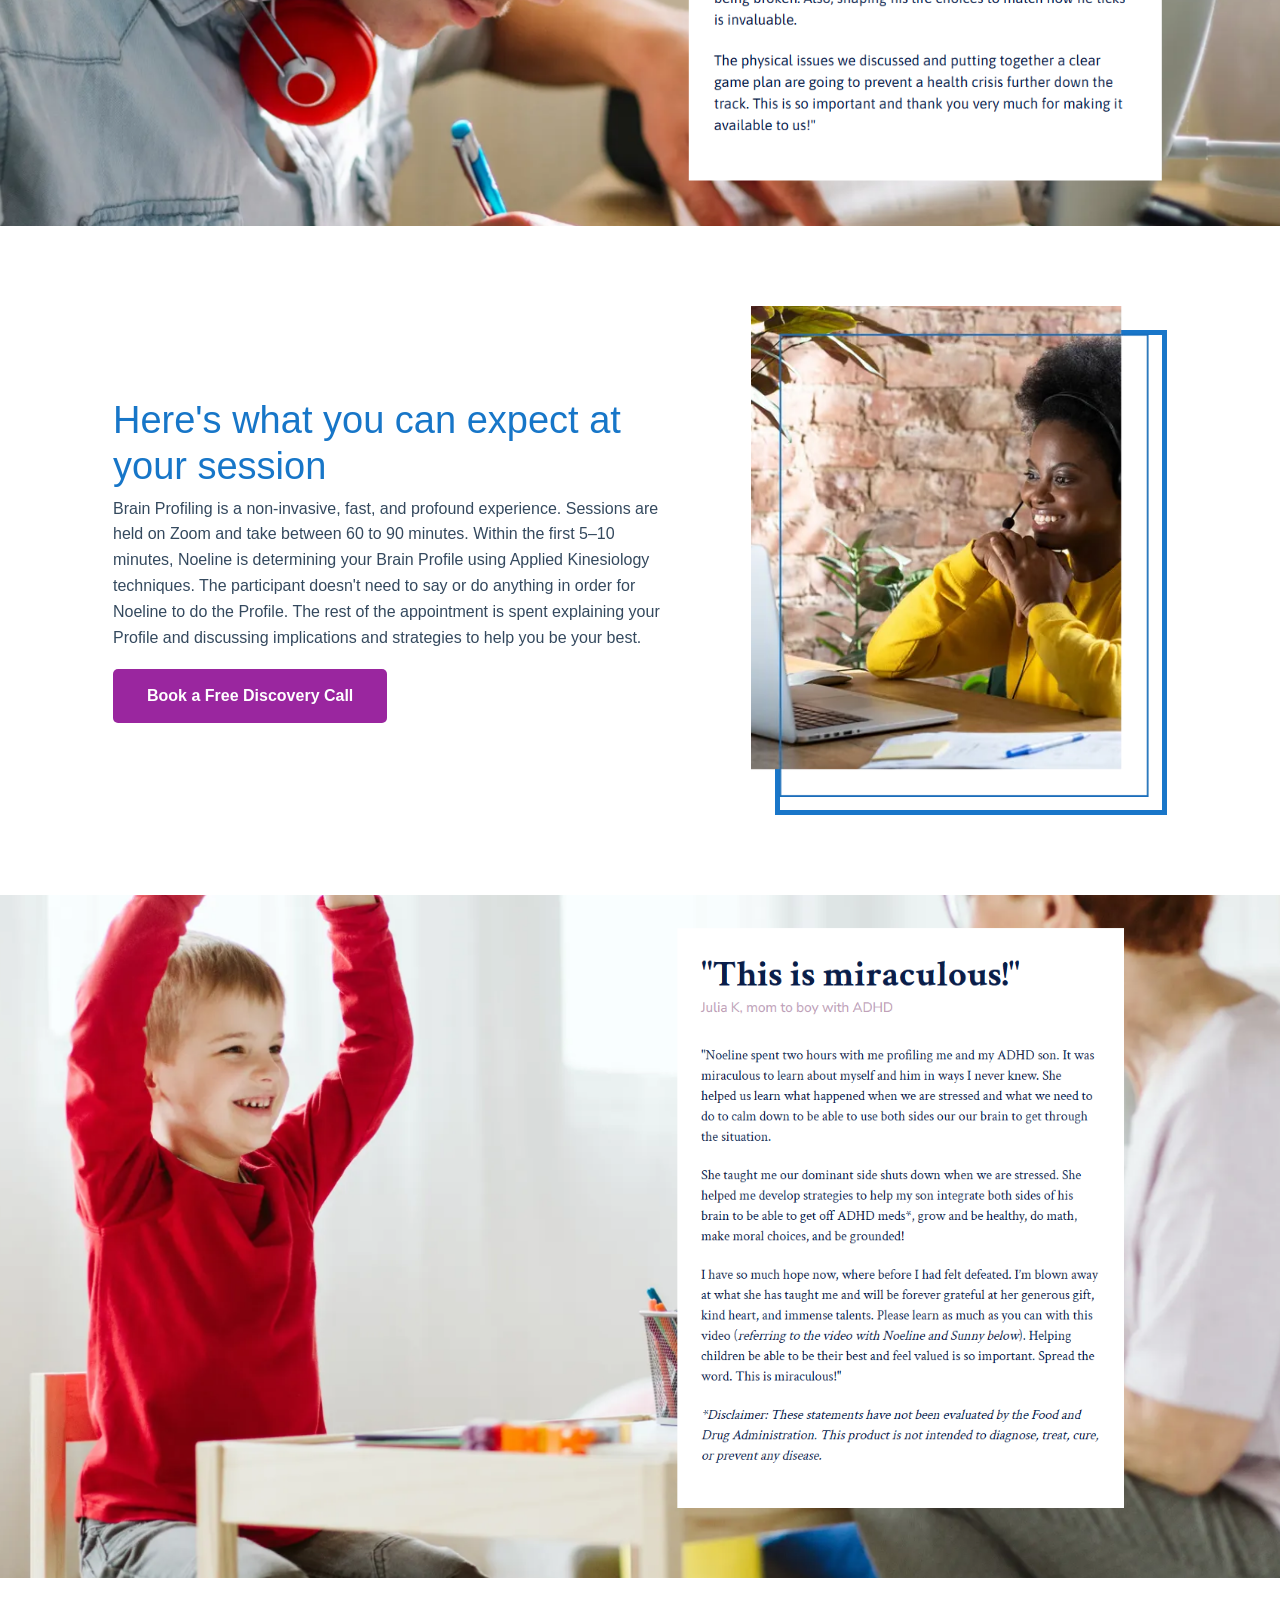
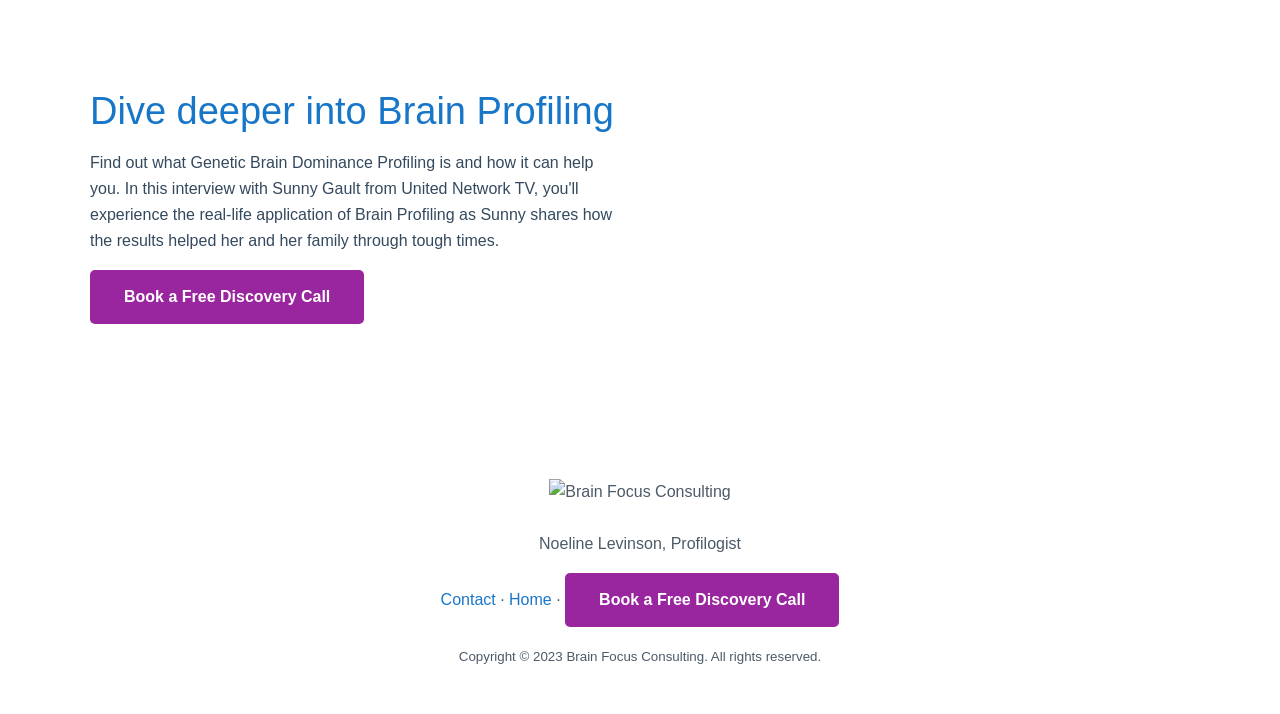
==== commit 21676c25: "Update HTML title and description for SEO" ====
--- a/index.html
+++ b/index.html
@@ -1,4 +1,4 @@
-<!doctype html><html lang="en"><head><meta charset="utf-8"><meta name="viewport" content="width=device-width,initial-scale=1"><title>Brain Focus Consulting | Noeline Levinson | Genetic Brain Profile</title><meta name="description" content="Genetic Brain Dominance Profiling with Noeline Levinson for children, students, professionals, teams, recruitment and relationships."><link rel="stylesheet" href="style.css?v=34"><style>
+<!doctype html><html lang="en"><head><meta charset="utf-8"><meta name="viewport" content="width=device-width,initial-scale=1"><title>Genetic Brain Dominance Profiling | Brain Focus Consulting NZ</title><meta name="description" content="Discover how Genetic Brain Dominance Profiling can help children, students, professionals and families understand their strengths. Brain Focus Consulting NZ."><link rel="stylesheet" href="style.css?v=34"><style>
 /* V3.1 critical layout - inline so browser cannot serve an old stylesheet */
 .wins-parallax{position:relative!important;min-height:760px!important;padding:95px max(28px,calc((100% - 1120px)/2))!important;background-image:linear-gradient(135deg,#7895a4 0%,#214d75 55%,#163d66 100%)!important;background-size:cover!important;background-position:center top!important;background-attachment:fixed!important;display:flex!important;align-items:flex-start!important}
 .wins-overlay{width:100%!important;display:grid!important;grid-template-columns:1fr 1fr!important;gap:16px!important;align-items:start!important}
--- a/style.css
+++ b/style.css
@@ -32,12 +32,30 @@
 }
 .video-section{
   padding:75px 20px;
+ display:block;
+  grid-template-columns:1fr 1fr;
+  gap:40px;
+  align-items:center;
+}
+.video-section .center{
   display:grid;
   grid-template-columns:1fr 1fr;
   gap:40px;
   align-items:center;
+  max-width:1100px;
+  text-align:left;
 }
 
+.video-section .video{
+  width:100%;
+  margin:0;
+}
+
+@media(max-width:700px){
+  .video-section .center{
+    grid-template-columns:1fr;
+  }
+}
 /* V3: closer to Ally's layered home-page layout */
 .meet .copy h2{font-family:Arial,Helvetica,sans-serif;font-style:normal;font-weight:400;font-size:46px;color:#0b2d61;letter-spacing:-1px}
 .meet .copy h3{color:#d7a5c6;font-size:18px}
